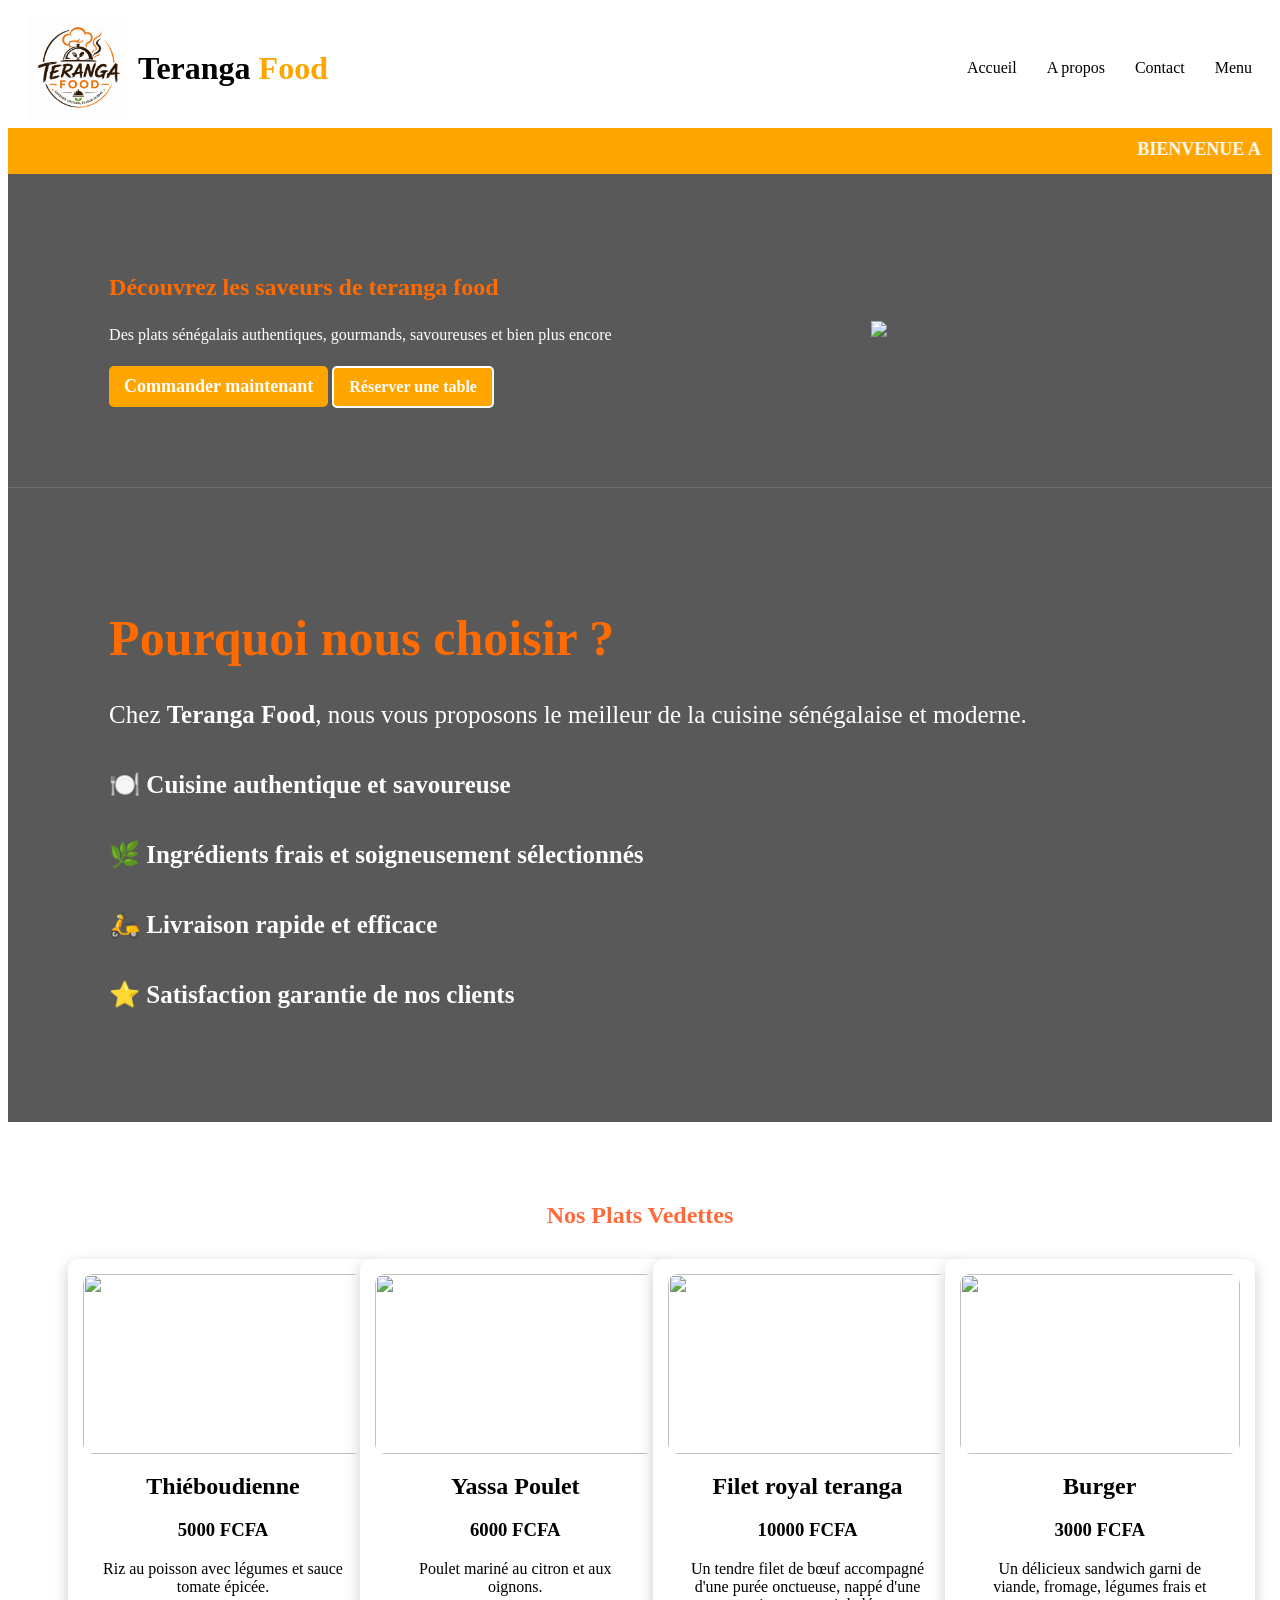
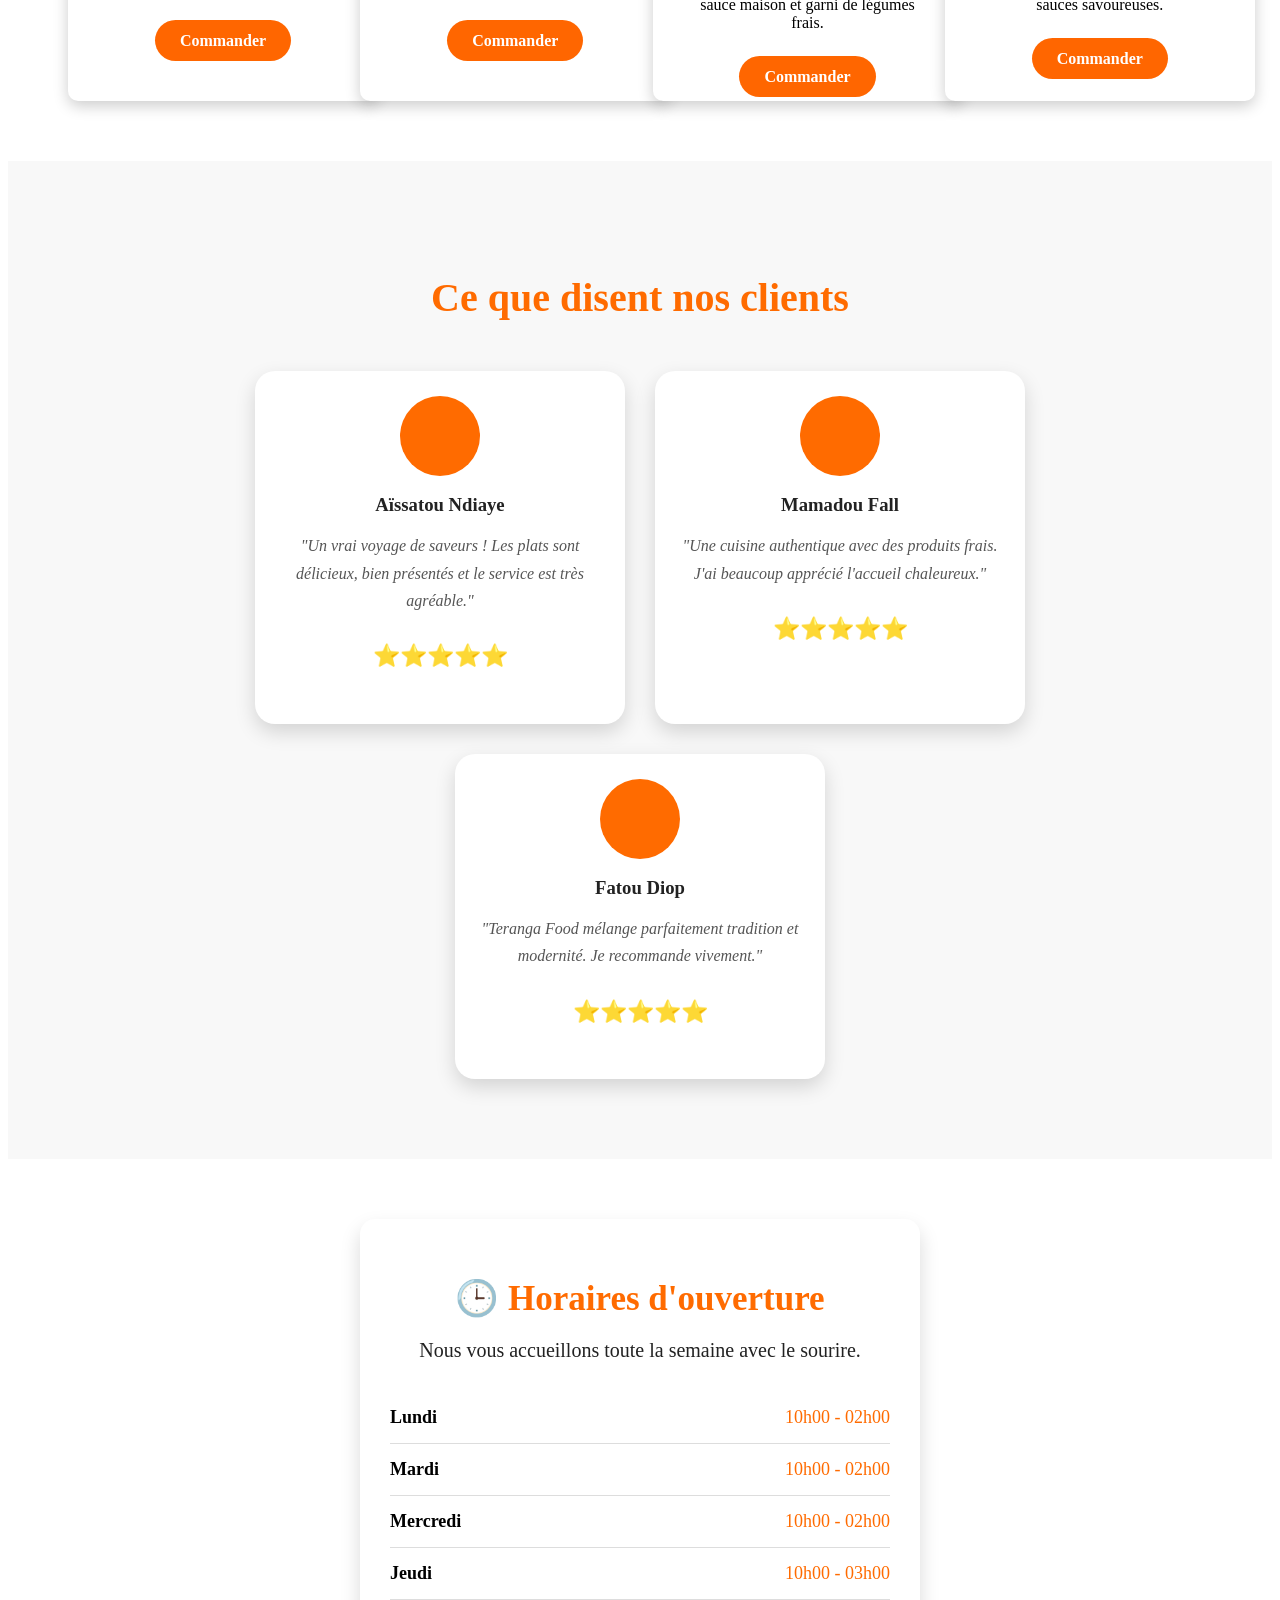
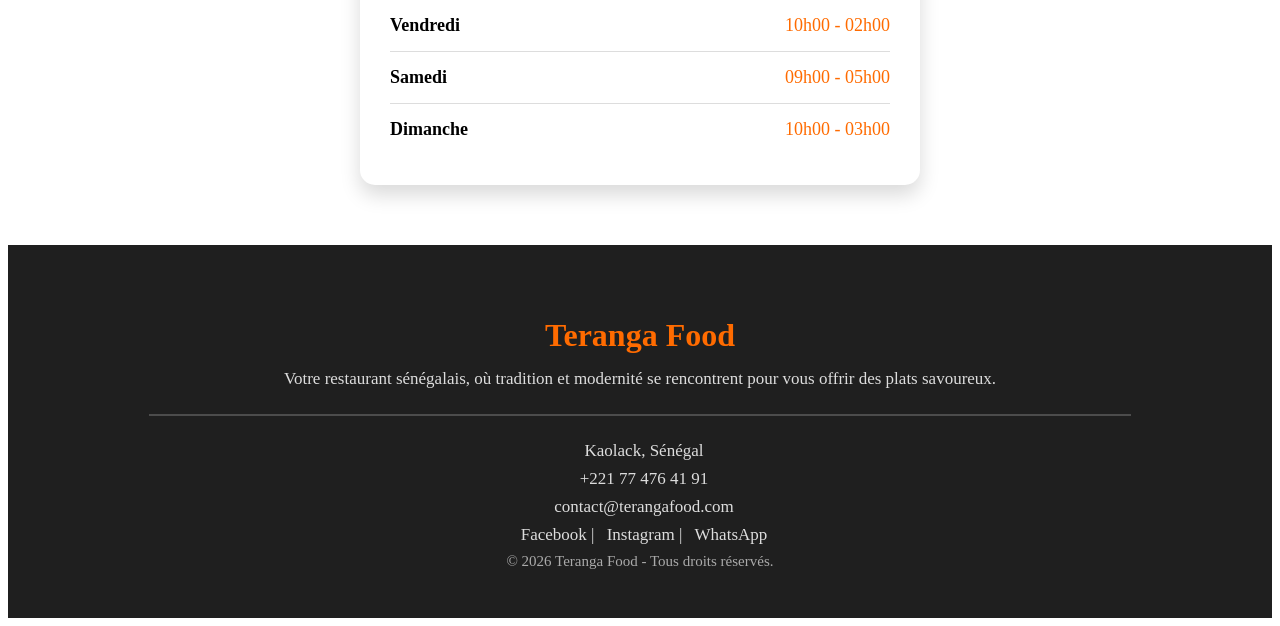
==== index.html @ c9663596 "Rename indx.html to index.html" ====
<!DOCTYPE html>
<html lang="en">
<head>
    <meta charset="UTF-8">
    <meta name="viewport" content="width=device-width, initial-scale=1.0">
    <title>projet restaurant</title>
    <link rel="stylesheet" href="css/style.css">
    <link rel="stylesheet" href="https://cdnjs.cloudflare.com/ajax/libs/font-awesome/7.0.1/css/all.min.css">
</head>
<body>
    <header class="entete" id="entete">
        <div class="logo" id="logo">
            <img src="image/logo.png" width="200">
            <h2>Teranga <span>Food</span></h2>
            </div>
        
        <nav class="liens" id="liens">
            <a href=""><i class="fa-solid fa-home"></i>Accueil</a>
            <a href="apropos.html"><i class="fa-solid fa-circle-info"></i>A propos</a>
            <a href="#contact"><i class="fa-solid fa-phone"></i>Contact</a>
            <a href="menu.html"><i class="fa-solid fa-utensils"></i>Menu</a>
        </nav>
    </header>
    <div class="welcome">
        <marquee>BIENVENUE A TERANGA FOOD 😍🎉</marquee>
    </div>
    <section class="hero" id="hero">
    <div class="texte">
        <h2>Découvrez les saveurs de teranga food</h2>
        <p> Des plats sénégalais authentiques, gourmands,
     savoureuses et bien plus encore</p>
    <a href="commande.html" class="btn-commande">
    Commander maintenant
</a>
 <a href="commande.html#reservation" class="btn2">Réserver une table</a>
    </div>
    <div class="image-rotation" id="image">
        <img src="https://www.w1gastronomia.com.br/img/prato-home-01.webp" width="400">
    </div>
    </section>
    <section class="services">
    <div class="services-content">
    <h2>Pourquoi nous choisir ?</h2>
    <p>
        Chez <strong>Teranga Food</strong>, nous vous proposons le meilleur de la cuisine sénégalaise et moderne.
    </p>
    <div class="avantages">
        <p>🍽️ Cuisine authentique et savoureuse</p>
        <p>🌿 Ingrédients frais et soigneusement sélectionnés</p>
        <p>🛵 Livraison rapide et efficace</p>
        <p>⭐ Satisfaction garantie de nos clients</p>
    </div>
    
</div>
</section>
   <section class="plats">
    <h1>Nos Plats Vedettes</h1>
    <div class="cards">
        <div class="card">
            <img src="https://www.dakaractu.com/photo/art/grande/64473205-46212653.jpg?v=1652203182" width="150">
            <h2>Thiéboudienne</h2>
            <h3>5000 FCFA</h3>
            <p>Riz au poisson avec légumes et sauce tomate épicée.</p>
            <a href="commande.html" class="btn-commander">Commander</a>
        </div>
        <div class="card">
            <img src="https://soulfood.nl/wp-content/uploads/2020/06/yassa.jpg" width="150">
            <h2>Yassa Poulet</h2>
            <h3>6000 FCFA</h3>
            <p>Poulet mariné au citron et aux oignons.</p>
            <a href="commande.html" class="btn-commander">Commander</a>
        </div>
        <div class="card">
            <img src="https://media.istockphoto.com/id/2201313632/photo/delicious-filet-mignon-steak-over-potatoes-pur%C3%A9e-in-a-fine-dining-restaurant.jpg?s=612x612&w=0&k=20&c=y2aEifNmWNcTXcsx-yRks7fvMu8fnaqfX8dPjWTv2v8=" width="150">
            <h2>Filet royal teranga</h2>
            <h3>10000 FCFA</h3>
            <p>Un tendre filet de bœuf accompagné d'une purée onctueuse, nappé d'une sauce maison et garni de légumes frais.</p>
            <a href="commande.html" class="btn-commander">Commander</a>
        </div>
        <div class="card">
            <img src="https://encrypted-tbn0.gstatic.com/images?q=tbn:ANd9GcTMkRu7CdFoUa34IFMSNilakjftWbXUJgzKUA&s" width="150">
            <h2>Burger</h2>
            <h3>3000 FCFA</h3>
            <p>Un délicieux sandwich garni de viande, fromage, légumes frais et sauces savoureuses.</p>
            <a href="commande.html" class="btn-commander">Commander</a>
        </div>
    </div>
    </section>
          <section class="temoignage">

    <h2>Ce que disent nos clients</h2>

    <div class="avis-container">

        <div class="avis">

            <div class="profil">
                <i class="fa-solid fa-user"></i>
            </div>

            <h3>Aïssatou Ndiaye</h3>

            <p>
                "Un vrai voyage de saveurs ! Les plats sont délicieux,
                bien présentés et le service est très agréable."
            </p>

            <h4>⭐⭐⭐⭐⭐</h4>

        </div>


        <div class="avis">

            <div class="profil">
                <i class="fa-solid fa-user"></i>
            </div>
              
            <h3>Mamadou Fall</h3>

            <p>
                "Une cuisine authentique avec des produits frais.
                J'ai beaucoup apprécié l'accueil chaleureux."
            </p>

            <h4>⭐⭐⭐⭐⭐</h4>

        </div>


        <div class="avis">

            <div class="profil">
                <i class="fa-solid fa-user"></i>
            </div>

            <h3>Fatou Diop</h3>

            <p>
                "Teranga Food mélange parfaitement tradition
                et modernité. Je recommande vivement."
            </p>

            <h4>⭐⭐⭐⭐⭐</h4>

        </div>
        
    </div>
      
</section>

        </div>
    </section>
<section class="horaires">

    <h2>🕒 Horaires d'ouverture</h2>
    <p>Nous vous accueillons toute la semaine avec le sourire.</p>

    <div class="horaire">
        <span>Lundi</span>
        <span>10h00 - 02h00</span>
    </div>

    <div class="horaire">
        <span>Mardi</span>
        <span>10h00 - 02h00</span>
    </div>

    <div class="horaire">
        <span>Mercredi</span>
        <span>10h00 - 02h00</span>
    </div>

    <div class="horaire">
        <span>Jeudi</span>
        <span>10h00 - 03h00</span>
    </div>

    <div class="horaire">
        <span>Vendredi</span>
        <span>10h00 - 02h00</span>
    </div>

    <div class="horaire">
        <span>Samedi</span>
        <span>09h00 - 05h00</span>
    </div>

    <div class="horaire">
        <span>Dimanche</span>
        <span>10h00 - 03h00</span>
    </div>

</section>
     <footer id="contact">

    <h3>Teranga <span>Food</span></h3>

    <p>
        Votre restaurant sénégalais, où tradition et modernité se rencontrent pour vous offrir des plats savoureux.
    </p>

    <hr>

    <p><i class="fa-solid fa-location-dot"></i> Kaolack, Sénégal</p>

    <p><i class="fa-solid fa-phone"></i> +221 77 476 41 91</p>

    <p><i class="fa-solid fa-envelope"></i> contact@terangafood.com</p>

    <p><i class="fa-brands fa-facebook"></i> Facebook |
       <i class="fa-brands fa-instagram"></i> Instagram |
       <i class="fa-brands fa-whatsapp"></i> WhatsApp
    </p>

    <p class="copyright">
        © 2026 Teranga Food - Tous droits réservés.
    </p>

</footer>
</body>
</html>
---- css/style.css ----
@media(max-width:768px){

    .cards{
        grid-template-columns:1fr;
    }

    .hero{
        flex-direction:column;
        text-align:center;
    }

    .hero-image img{
        width:90%;
    }
    .services{
    justify-content:center;
}

.services-content{
    width:90%;
    text-align:center;
}

}
header{
    background-color: #FFFFFF;
}
.entete{

    display:flex;
    justify-content:space-between;
    align-items:center;
    padding:10px 20px;
}
.card:hover {
  transform: scale(1.05);
  transition: 0.3s ease-in-out;
  box-shadow: 0 4px 10px rgba(0,0,0,0.2);
}


.logo{
    display:flex;
    align-items:center;
    gap:10px;
}

.logo img{
    width:100px; 
}

.logo h2{
    font-size:32px;
}

.logo span{
    color:orange;
}

.liens{
    display:flex;
    align-items:center;
    gap:25px;
}

.liens a{
    display:flex;
    align-items:center;
    gap:5px;
    text-decoration:none;
    color:black;
}
.liens a:hover{
     color:white;
    background-color:orange;
    padding: 2px 7px;
    text-decoration: none;
    margin: 20px;
    border-radius: 8px;
    transition: .5s;
    letter-spacing: 2px;
}
.welcome{
    background: orange;
    color: white;
    padding: 10px;
    font-weight: bold;
}

.welcome marquee{
    font-size: 18px;
}
.texte a {
    display: inline-block;
    padding: 10px 15px;
    background: orange;
    color: white;
    text-decoration: none;
    border-radius: 5px;
}
.hero h1,
.hero p{
    color: white;
}

.hero-content{
    max-width: 500px;
}

.hero-content h2{
    font-size: 45px;
    margin-bottom: 15px;
    color: white;
}

.hero-content p{
    font-size: 18px;
    line-height: 1.5;
    margin-bottom: 25px;
    color: #ddd;
}
button{
    background-color: #D4A373;
    color: white;
    border: none;
    border-radius: 8px;
    padding: 12px 25px;
    font-weight: bold;
    cursor: pointer;
    transition: 0.3s;
    text-decoration: none;
}
.temoignage{
    padding: 80px 8%;
    background: #f8f8f8;
    text-align: center;
}

.temoignage h2{
    font-size: 40px;
    color: #ff6b00;
    margin-bottom: 50px;
}

.avis-container{
    display: flex;
    justify-content: center;
    gap: 30px;
    flex-wrap: wrap;
}

.avis{
    width: 320px;
    background: white;
    padding: 25px;
    border-radius: 20px;
    box-shadow: 0 8px 20px rgba(0,0,0,0.15);
    transition: .4s;
}

.avis:hover{
    transform: translateY(-10px);
}

.avis img{
    width: 90px;
    height: 90px;
    border-radius: 50%;
    object-fit: cover;
    border: 4px solid #ff6b00;
    margin-bottom: 15px;
}

.avis h3{
    color: #222;
    margin-bottom: 10px;
}

.avis p{
    color: #555;
    line-height: 1.7;
    margin-bottom: 15px;
    font-style: italic;
}

.avis h4{
    color: gold;
    font-size: 22px;
}
button:hover{
    transform: scale(1.05);
    background-color: #BC8A5F;
}
.hero-btn{
    display: flex;
    gap: 20px;
    margin-top: 30px;
}

.btn,
.btn2{
    text-decoration: none;
    padding: 15px 30px;
    border-radius: 30px;
    font-weight: bold;
    transition: 0.3s;
}

.btn{
    background: orange;
    color: white;
}

.btn2{
    border: 2px solid white;
    color: white;
}

.btn:hover,
.btn2:hover{
    transform: scale(1.05);
}
.reservation{
    width: 80%;
    margin: 80px auto;
    text-align: center;
}

.reservation h2{
    font-size: 40px;
    margin-bottom: 10px;
}

.reservation p{
    margin-bottom: 30px;
    color: #555;
}
.btn-commander{
    margin-top: 15px;
    padding: 12px 25px;
    background: #ff6600;
    color: #fff;
    border: none;
    border-radius: 30px;
    font-size: 16px;
    font-weight: bold;
    cursor: pointer;
    transition: 0.3s;
    text-decoration: none;
}

.btn-commander:hover{
    background: green;
    transform: scale(1.05);
}
form{
    background: #fff;
    padding: 30px;
    border-radius: 15px;
    box-shadow: 0 0 20px rgba(0,0,0,.15);
}

.champ{
    margin-bottom: 20px;
    text-align: left;
}

label{
    display: block;
    margin-bottom: 8px;
    font-weight: bold;
}

input,
select,
textarea{
    width: 100%;
    padding: 12px;
    border: 1px solid #ccc;
    border-radius: 8px;
    font-size: 16px;
}

button{
    background: orange;
    color: white;
    border: none;
    padding: 15px 30px;
    border-radius: 30px;
    cursor: pointer;
    transition: .3s;
}

button:hover{
    background: darkorange;
    transform: scale(1.05);
}
.hero-image img{
    width: 400px;
    border-radius: 20px;
    box-shadow: 0 10px 30px rgba(0,0,0,0.5);
    filter: drop-shadow(0 10px 20px rgba(0,0,0,0.3));
}
.image-rotation{
    width: 300px;
    animation: rotation 20s linear infinite;
}

@keyframes rotation{
    0%{
        transform: rotate(0deg);
    }
    100%{
        transform: rotate(360deg);
    }
}
@media (max-width: 768px){
    .hero{
        flex-direction: column;
        text-align: center;
        padding-top: 120px;
    }

    .hero-image img{
        width: 300px;
        margin-top: 20px;
        height: 100%;
    }

    .hero-content h1{
        font-size: 30px;
    }
}
.plats{
    padding: 60px;
    text-align: center;
}
.hero h2{
    color: white;
}

.plats h1{
    margin-bottom: 30px;
    color: #ff6a3d;
}

.cards{
    display: grid;
    grid-template-columns: repeat(auto-fit, minmax(250px,1fr));
    gap: 25px;
}

.card{
    background: white;
    border-radius: 15px;
    overflow: hidden;
    box-shadow: 0 5px 15px rgba(0,0,0,0.1);
    transition: 0.3s;
}

.card:hover{
    transform: translateY(-8px);
}
.card h2{
    margin: 15px 0;
}

.card p{
    padding: 0 15px 20px;
}
.autres{
    padding: 50px;
    text-align: center;
}

.card{
    width: 280px;
    background: white;
    border-radius: 10px;
    padding: 15px;
    box-shadow: 0 5px 15px rgba(0,0,0,0.2);
}

.card img{
    width: 100%;
    height: 180px;
    object-fit: cover;
    border-radius: 10px;
}
.services{
    background:
    linear-gradient(rgba(0,0,0,.65),rgba(0,0,0,.65)),
    url("https://img.magnific.com/free-photo/top-view-different-seasonings-with-greens-grey-background_140725-126048.jpg?semt=ais_hybrid&w=740&q=80");width: 200;

    background-size:cover;
    background-position:center top;

    padding:80px 8%;
    display:flex;
    justify-content:flex-end;
    align-items:center;
    gap: 50px;
}

.services-content{
    width:40%;
    color:white;
    text-align:left;
    flex: 1;
}
.hero{
    background:
    linear-gradient(rgba(0,0,0,.65), rgba(0,0,0,.65)),
    url("https://media.istockphoto.com/id/104704117/fr/photo/plats-du-restaurant.jpg?s=612x612&w=0&k=20&c=LjWTB5Ed9TlXG239T3apgo0GifWhLA1oQjxH84P1T2Q=");
    background-size: cover;
    background-position: center;
    background-repeat: no-repeat;
    display:flex;
    justify-content:space-between;
    align-items:center;
    gap:60px;
    padding:80px 8%;
}
.services-content h2{
    color:#ff6b00;
    font-size:45px;
     font-size: 50px;
    margin-bottom: 20px;
}
.avantages p{
    color:white;
    font-weight:bold;
}
.services-content p{
    font-size: 25px;
    line-height: 1.8;
    color: white;
}
.avantages{
    margin-top: 25px;
}
.profil{
    width:80px;
    height:80px;
    margin:auto;
    border-radius:50%;
    background:#ff6b00;
    display:flex;
    justify-content:center;
    align-items:center;
}
.profil i{
    font-size:35px;
    color:white;
}
/* SECTION COMMANDE */
.commande{
    padding:80px 8%;
    background:#fff8f0;
    text-align:center;
}
.commande h1{
    font-size:45px;
    color:#ff6b00;
    margin-bottom:15px;
}
.commande p{
    font-size:20px;
    color:#555;
    max-width:700px;
    margin:0 auto 40px;
    line-height:1.8;
}
/* FORMULAIRE */
.reservation{
    width:90%;
    margin:80px auto;
    display:flex;
    align-items:center;
    justify-content:center;
   gap:60px;
}
.reservation-image img{
    width: 120%;
    height:600px;
    object-fit:cover;
   
}
.commande{
    max-width: 700px;
    margin: 80px auto;
}
.commande form{
    width: 100%;
}
.reservation-form{
    width:45%;
    background:white;
    padding:40px;
    border-radius:20px;
}
.reservation-form h2{
    font-size:40px;
    margin-bottom:10px;
}
.reservation-form p{
    color:gray;
    margin-bottom:25px;
    font-size: 20px;
}
form{
    display:flex;
    flex-direction:column;
    gap:15px;
}
input,
select,
textarea{
    padding:15px;
    border:1px solid #ddd;
    border-radius:10px;
    font-size:16px;
}
textarea{
    height:120px;
    resize:none;
}
button{
    padding:15px;
    background:#ff7a00;
    color:white;
    border:none;
    border-radius:30px;
    font-size:18px;
    cursor:pointer;
    transition:.4s;
}
button:hover{
    background:#e56d00;
    transform:translateY(-5px);
}
/* Bouton du Hero */

.btn-commande{

    display:inline-block;

    background:#ff6b00;
    color:white;

    padding:15px 30px;

    border-radius:10px;

    text-decoration:none;

    font-size:18px;
    font-weight:bold;

    transition:.3s;
}


.btn-commande:hover{

    background:#1B4332;
}


/* Défilement doux */

html{
    scroll-behavior:smooth;
}

@media(max-width:768px){

    .commande{
        padding:50px 5%;
    }


    .commande h1{
        font-size:32px;
    }


    .commande form{
        padding:25px;
    }

}
/* SECTION BOISSONS */

.boissons{
    padding: 80px 8%;
    background: #f8f8f8;
    text-align: center;
}

.boissons h1{
    font-size: 42px;
    color: #ff6b00;
    margin-bottom: 15px;
}

.boissons p{
    color: #555;
    font-size: 18px;
    margin-bottom: 40px;
}

.boissons .cards{
    display: grid;
    grid-template-columns: repeat(auto-fit, minmax(250px,1fr));
    gap: 25px;
}

.boissons .card{
    background: white;
    border-radius: 15px;
    overflow: hidden;
    box-shadow: 0 8px 20px rgba(0,0,0,0.15);
    transition: 0.3s;
}

.boissons .card:hover{
    transform: translateY(-10px);
}

.boissons .card img{
    width: 100%;
    height: 220px;
    object-fit: cover;
}

.boissons .card h2{
    color: #1B4332;
    margin: 15px 0;
}
.boissons .card h3{
    color: #ff6b00;
    margin: 20px 0;
    font-size: 22px;
}
.horaires{
    width: 500px;
    margin: 60px auto;
    padding: 30px;
    background: #fff;
    border-radius: 15px;
    box-shadow: 0 10px 20px rgba(0,0,0,.15);
}

.horaires h2{
    text-align: center;
    font-size: 35px;
    color: #ff6b00;
    margin-bottom: 10px;
}

.horaires p{
    text-align: center;
    color:#222;
    margin-bottom: 30px;
    font-size: 20px;
}

.horaire{
    display: flex;
    justify-content: space-between;
    align-items: center;
    padding: 15px 0;
    border-bottom: 1px solid #ddd;
    font-size: 18px;
}

.horaire:last-child{
    border-bottom: none;
}

.horaire span:first-child{
    font-weight: bold;
}

.horaire span:last-child{
    color: #ff6b00;
}
.apropos{
    width:90%;
    margin:80px auto;
}

.titre{
    text-align:center;
    margin-bottom:60px;
}

.titre h1{
    font-size:45px;
    color:#ff6b00;
}

.titre p{
    color:#666;
    margin-top:10px;
    font-size: 18px;
}

.histoire{
    display:flex;
    align-items:center;
    justify-content:space-between;
    gap:50px;
}

.image{
    width:50%;
}

.image img{
    width:100%;
    border-radius:20px;
     height: 600px;
}

.texte{
    width:50%;
}

.texte h2{
    color:#ff6b00;
    margin-bottom:20px;
}

.texte p{
    line-height:1.8;
    text-align:justify;
}

/* Équipe */

.equipe{
    width:90%;
    margin:100px auto;
    text-align:center;
}

.equipe h2{
    color:#ff6b00;
    margin-bottom:50px;
}

.membres{
    display:flex;
    justify-content:space-between;
    gap:30px;
}

.membre{
    width:23%;
    background:#fff;
    border-radius:15px;
    padding:20px;
    box-shadow:0 5px 15px rgba(0,0,0,.2);
    transition:.4s;
}

.membre:hover{
    transform:translateY(-10px);
}

.membre img{
    width:170px;
    height:170px;
    border-radius:50%;
    object-fit:cover;
}

.membre h3{
    margin-top:15px;
}

.membre p{
    color:orange;
    font-size: 18px;
}

/* Valeurs */

.valeurs{
    width:90%;
    margin:100px auto;
    text-align:center;
}

.valeurs h2{
    color:#ff6b00;
    margin-bottom:40px;
}

.cartes{
    display:flex;
    justify-content:space-between;
    gap:25px;
}

.carte{
    background:#fff;
    padding:30px;
    border-radius:15px;
    box-shadow:0 5px 15px rgba(0,0,0,.2);
    transition:.4s;
}

.carte:hover{
    transform:translateY(-10px);
}

.carte i{
    font-size:40px;
    color:#ff6b00;
    margin-bottom:20px;
}

.carte p{
    color:#666;
    line-height:1.6;
}
.stats{
    display: flex;
    justify-content: center;
    gap: 30px;
    margin: 60px auto;
}
.stat-box p{
    font-size: 18px;
    text-align: center;
    color: #f8f8f8;
}
.stat-box h3{
    font-size: 30px;
    margin-bottom: 10px;
}
.stat-box{
    width: 220px;
    height: 220px; 
    background:orange;
    border-radius: 15px;
    display: flex;
    flex-direction: column;
    justify-content: center;
    align-items: center;
    box-shadow: 0 5px 15px rgba(0,0,0,.2);
     transition: 0.4s ease;
    cursor: pointer;
}
.stat-box h3,
.stat-box p{
    transition: 0.3s;
}
.stat-box:hover h3,
.stat-box:hover p{
    color:orange;
}
.stat-box:hover{
    background: white;
    transform: translateY(-10px);
    box-shadow: 0 12px 25px rgba(0,0,0,0.3);
}
footer{
    background: #1f1f1f;
    color: white;
    text-align: center;
    padding: 40px 20px;
    margin-top: 50px;
}
footer h3{
    font-size: 32px;
    color: #ff6b00;
    margin-bottom: 15px;
}

footer p{
    font-size: 17px;
    margin: 8px 0;
    color: #ddd;
}

footer i{
    color: #ff6b00;
    margin-right: 8px;
}

footer hr{
    width: 80%;
    margin: 25px auto;
    border: 1px solid rgba(255,255,255,0.2);
}

footer .copyright{
    font-size: 15px;
    color: #aaa;
}
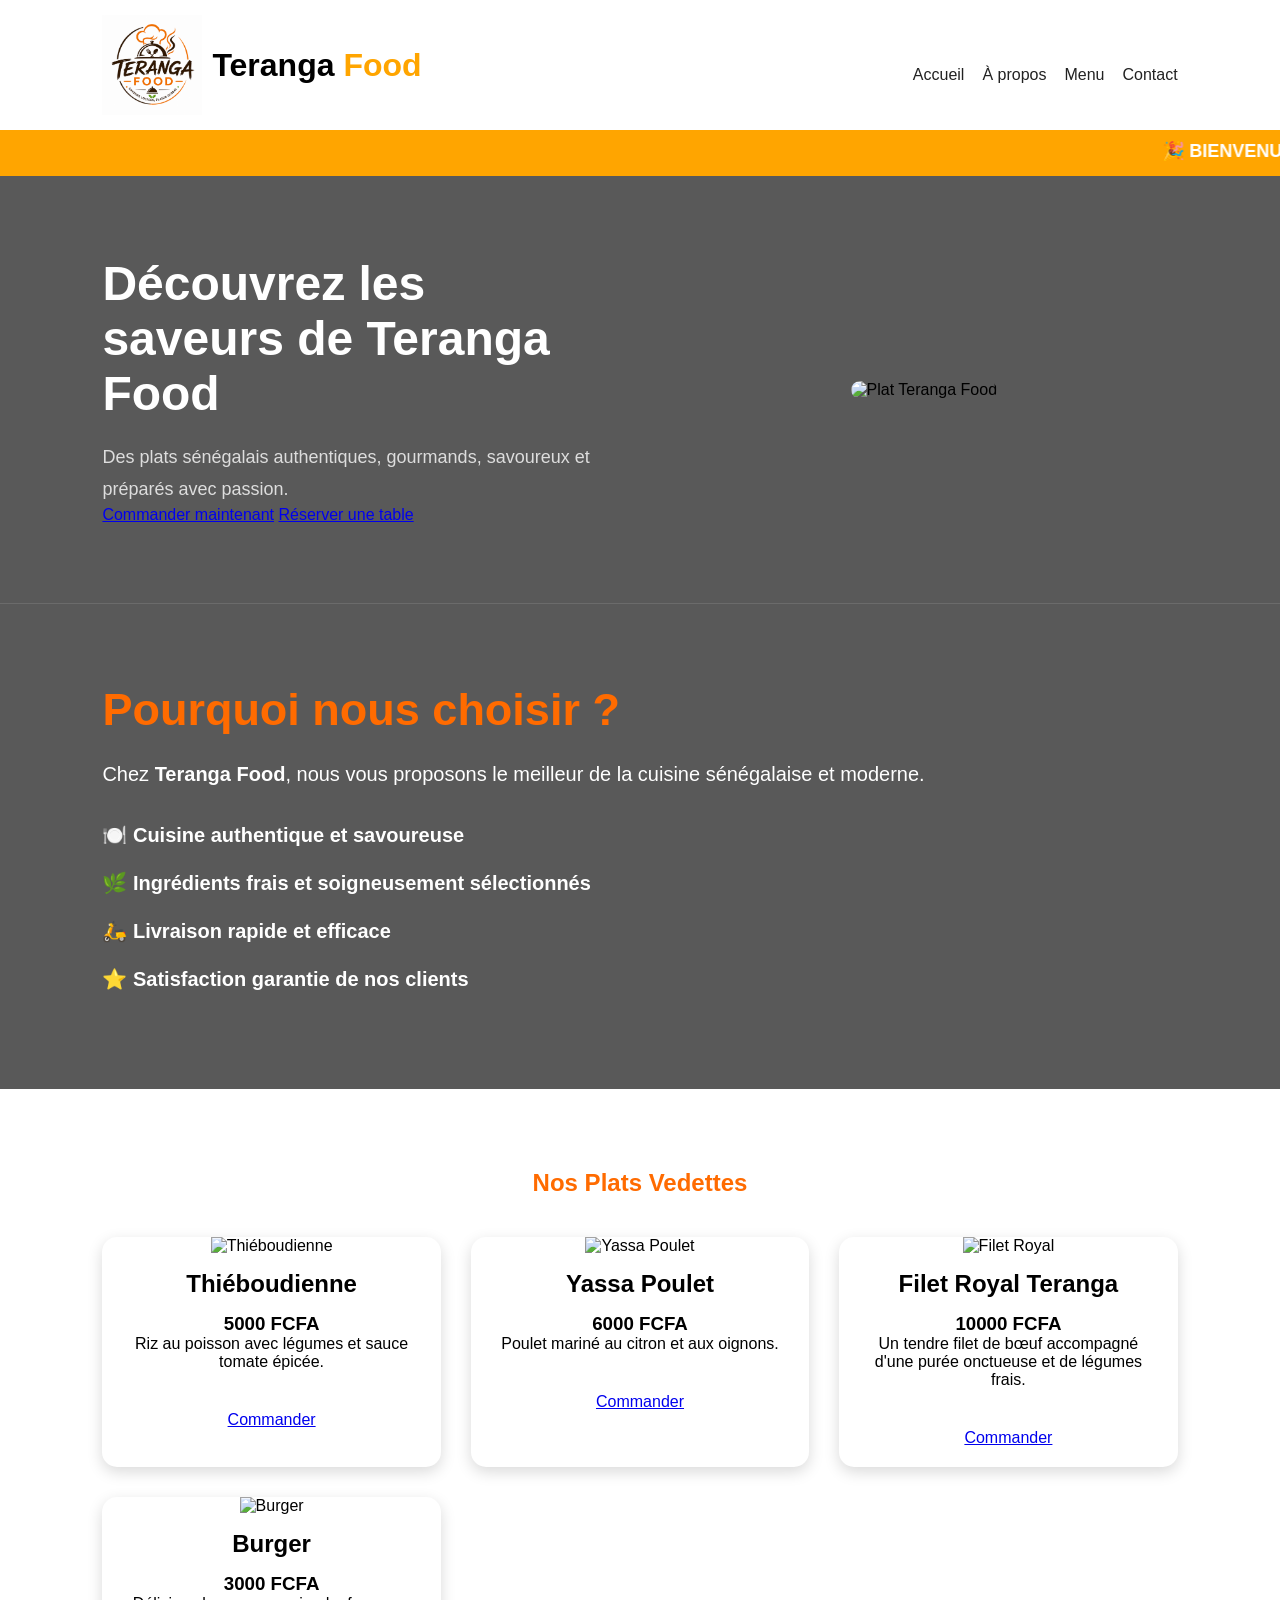
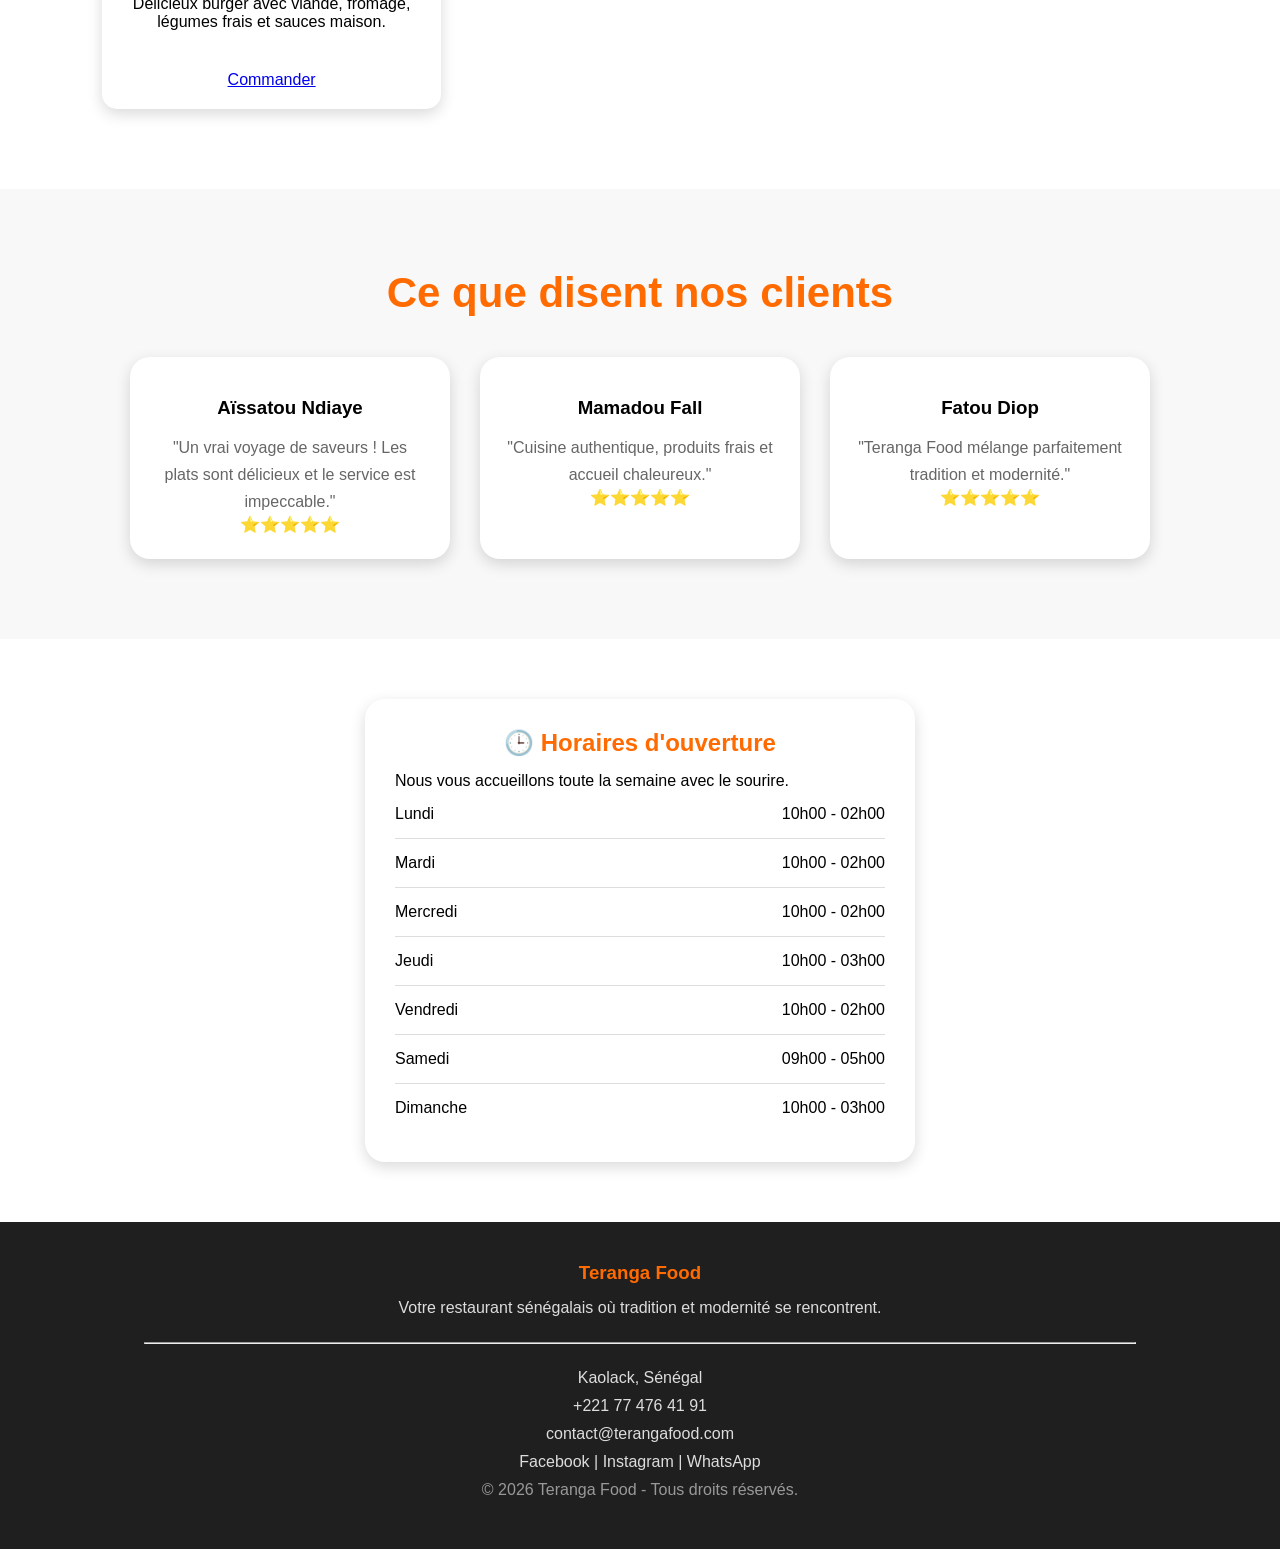
==== commit f4868a35: "Update index.html" ====
--- a/index.html
+++ b/index.html
@@ -1,132 +1,163 @@
 <!DOCTYPE html>
-<html lang="en">
+<html lang="fr">
 <head>
     <meta charset="UTF-8">
     <meta name="viewport" content="width=device-width, initial-scale=1.0">
-    <title>projet restaurant</title>
+    <title>Teranga Food</title>
+
     <link rel="stylesheet" href="css/style.css">
+
     <link rel="stylesheet" href="https://cdnjs.cloudflare.com/ajax/libs/font-awesome/7.0.1/css/all.min.css">
 </head>
+
 <body>
-    <header class="entete" id="entete">
-        <div class="logo" id="logo">
-            <img src="image/logo.png" width="200">
-            <h2>Teranga <span>Food</span></h2>
-            </div>
-        
-        <nav class="liens" id="liens">
-            <a href=""><i class="fa-solid fa-home"></i>Accueil</a>
-            <a href="apropos.html"><i class="fa-solid fa-circle-info"></i>A propos</a>
-            <a href="#contact"><i class="fa-solid fa-phone"></i>Contact</a>
-            <a href="menu.html"><i class="fa-solid fa-utensils"></i>Menu</a>
-        </nav>
-    </header>
-    <div class="welcome">
-        <marquee>BIENVENUE A TERANGA FOOD 😍🎉</marquee>
-    </div>
-    <section class="hero" id="hero">
-    <div class="texte">
-        <h2>Découvrez les saveurs de teranga food</h2>
-        <p> Des plats sénégalais authentiques, gourmands,
-     savoureuses et bien plus encore</p>
-    <a href="commande.html" class="btn-commande">
-    Commander maintenant
-</a>
- <a href="commande.html#reservation" class="btn2">Réserver une table</a>
-    </div>
-    <div class="image-rotation" id="image">
-        <img src="https://www.w1gastronomia.com.br/img/prato-home-01.webp" width="400">
-    </div>
-    </section>
-    <section class="services">
+
+<header class="entete">
+
+    <div class="logo">
+        <img src="image/logo.png" alt="Logo Teranga Food">
+        <h2>Teranga <span>Food</span></h2>
+    </div>
+
+    <nav class="liens">
+        <a href="index.html"><i class="fa-solid fa-house"></i> Accueil</a>
+
+        <a href="apropos.html"><i class="fa-solid fa-circle-info"></i> À propos</a>
+
+        <a href="menu.html"><i class="fa-solid fa-utensils"></i> Menu</a>
+
+        <a href="#contact"><i class="fa-solid fa-phone"></i> Contact</a>
+    </nav>
+
+</header>
+
+<div class="welcome">
+    <marquee>🎉 BIENVENUE À TERANGA FOOD 😍</marquee>
+</div>
+
+<section class="hero">
+
+    <div class="hero-content">
+
+        <h2>Découvrez les saveurs de Teranga Food</h2>
+
+        <p>
+            Des plats sénégalais authentiques,
+            gourmands, savoureux et préparés
+            avec passion.
+        </p>
+
+        <a href="commande.html" class="btn-commande">
+            Commander maintenant
+        </a>
+
+        <a href="commande.html#reservation" class="btn2">
+            Réserver une table
+        </a>
+
+    </div>
+
+    <div class="hero-image">
+        <img src="https://www.w1gastronomia.com.br/img/prato-home-01.webp" alt="Plat Teranga Food">
+    </div>
+
+</section>
+
+<section class="services">
+
     <div class="services-content">
-    <h2>Pourquoi nous choisir ?</h2>
-    <p>
-        Chez <strong>Teranga Food</strong>, nous vous proposons le meilleur de la cuisine sénégalaise et moderne.
-    </p>
-    <div class="avantages">
-        <p>🍽️ Cuisine authentique et savoureuse</p>
-        <p>🌿 Ingrédients frais et soigneusement sélectionnés</p>
-        <p>🛵 Livraison rapide et efficace</p>
-        <p>⭐ Satisfaction garantie de nos clients</p>
-    </div>
-    
-</div>
-</section>
-   <section class="plats">
+
+        <h2>Pourquoi nous choisir ?</h2>
+
+        <p>
+            Chez <strong>Teranga Food</strong>, nous vous proposons le meilleur de la cuisine sénégalaise et moderne.
+        </p>
+
+        <div class="avantages">
+            <p>🍽️ Cuisine authentique et savoureuse</p>
+            <p>🌿 Ingrédients frais et soigneusement sélectionnés</p>
+            <p>🛵 Livraison rapide et efficace</p>
+            <p>⭐ Satisfaction garantie de nos clients</p>
+        </div>
+
+    </div>
+
+</section>
+
+<section class="plats">
+
     <h1>Nos Plats Vedettes</h1>
+
     <div class="cards">
-        <div class="card">
-            <img src="https://www.dakaractu.com/photo/art/grande/64473205-46212653.jpg?v=1652203182" width="150">
+
+        <div class="card">
+            <img src="https://www.dakaractu.com/photo/art/grande/64473205-46212653.jpg?v=1652203182" alt="Thiéboudienne">
             <h2>Thiéboudienne</h2>
             <h3>5000 FCFA</h3>
             <p>Riz au poisson avec légumes et sauce tomate épicée.</p>
             <a href="commande.html" class="btn-commander">Commander</a>
         </div>
-        <div class="card">
-            <img src="https://soulfood.nl/wp-content/uploads/2020/06/yassa.jpg" width="150">
+
+        <div class="card">
+            <img src="https://soulfood.nl/wp-content/uploads/2020/06/yassa.jpg" alt="Yassa Poulet">
             <h2>Yassa Poulet</h2>
             <h3>6000 FCFA</h3>
             <p>Poulet mariné au citron et aux oignons.</p>
             <a href="commande.html" class="btn-commander">Commander</a>
         </div>
-        <div class="card">
-            <img src="https://media.istockphoto.com/id/2201313632/photo/delicious-filet-mignon-steak-over-potatoes-pur%C3%A9e-in-a-fine-dining-restaurant.jpg?s=612x612&w=0&k=20&c=y2aEifNmWNcTXcsx-yRks7fvMu8fnaqfX8dPjWTv2v8=" width="150">
-            <h2>Filet royal teranga</h2>
+
+        <div class="card">
+            <img src="https://media.istockphoto.com/id/2201313632/photo/delicious-filet-mignon-steak-over-potatoes-pur%C3%A9e-in-a-fine-dining-restaurant.jpg?s=612x612&w=0&k=20&c=y2aEifNmWNcTXcsx-yRks7fvMu8fnaqfX8dPjWTv2v8=" alt="Filet Royal">
+            <h2>Filet Royal Teranga</h2>
             <h3>10000 FCFA</h3>
-            <p>Un tendre filet de bœuf accompagné d'une purée onctueuse, nappé d'une sauce maison et garni de légumes frais.</p>
-            <a href="commande.html" class="btn-commander">Commander</a>
-        </div>
-        <div class="card">
-            <img src="https://encrypted-tbn0.gstatic.com/images?q=tbn:ANd9GcTMkRu7CdFoUa34IFMSNilakjftWbXUJgzKUA&s" width="150">
+            <p>Un tendre filet de bœuf accompagné d'une purée onctueuse et de légumes frais.</p>
+            <a href="commande.html" class="btn-commander">Commander</a>
+        </div>
+
+        <div class="card">
+            <img src="https://encrypted-tbn0.gstatic.com/images?q=tbn:ANd9GcTMkRu7CdFoUa34IFMSNilakjftWbXUJgzKUA&s" alt="Burger">
             <h2>Burger</h2>
             <h3>3000 FCFA</h3>
-            <p>Un délicieux sandwich garni de viande, fromage, légumes frais et sauces savoureuses.</p>
-            <a href="commande.html" class="btn-commander">Commander</a>
-        </div>
-    </div>
-    </section>
-          <section class="temoignage">
+            <p>Délicieux burger avec viande, fromage, légumes frais et sauces maison.</p>
+            <a href="commande.html" class="btn-commander">Commander</a>
+        </div>
+
+    </div>
+
+</section>
+
+<section class="temoignage">
 
     <h2>Ce que disent nos clients</h2>
 
     <div class="avis-container">
 
         <div class="avis">
-
             <div class="profil">
                 <i class="fa-solid fa-user"></i>
             </div>
 
             <h3>Aïssatou Ndiaye</h3>
 
-            <p>
-                "Un vrai voyage de saveurs ! Les plats sont délicieux,
-                bien présentés et le service est très agréable."
-            </p>
+            <p>"Un vrai voyage de saveurs ! Les plats sont délicieux et le service est impeccable."</p>
 
             <h4>⭐⭐⭐⭐⭐</h4>
 
         </div>
-
 
         <div class="avis">
 
             <div class="profil">
                 <i class="fa-solid fa-user"></i>
             </div>
-              
+
             <h3>Mamadou Fall</h3>
 
-            <p>
-                "Une cuisine authentique avec des produits frais.
-                J'ai beaucoup apprécié l'accueil chaleureux."
-            </p>
+            <p>"Cuisine authentique, produits frais et accueil chaleureux."</p>
 
             <h4>⭐⭐⭐⭐⭐</h4>
 
         </div>
-
 
         <div class="avis">
 
@@ -136,68 +167,44 @@
 
             <h3>Fatou Diop</h3>
 
-            <p>
-                "Teranga Food mélange parfaitement tradition
-                et modernité. Je recommande vivement."
-            </p>
+            <p>"Teranga Food mélange parfaitement tradition et modernité."</p>
 
             <h4>⭐⭐⭐⭐⭐</h4>
 
         </div>
-        
-    </div>
-      
-</section>
-
-        </div>
-    </section>
+
+    </div>
+
+</section>
+
 <section class="horaires">
 
     <h2>🕒 Horaires d'ouverture</h2>
+
     <p>Nous vous accueillons toute la semaine avec le sourire.</p>
 
-    <div class="horaire">
-        <span>Lundi</span>
-        <span>10h00 - 02h00</span>
-    </div>
-
-    <div class="horaire">
-        <span>Mardi</span>
-        <span>10h00 - 02h00</span>
-    </div>
-
-    <div class="horaire">
-        <span>Mercredi</span>
-        <span>10h00 - 02h00</span>
-    </div>
-
-    <div class="horaire">
-        <span>Jeudi</span>
-        <span>10h00 - 03h00</span>
-    </div>
-
-    <div class="horaire">
-        <span>Vendredi</span>
-        <span>10h00 - 02h00</span>
-    </div>
-
-    <div class="horaire">
-        <span>Samedi</span>
-        <span>09h00 - 05h00</span>
-    </div>
-
-    <div class="horaire">
-        <span>Dimanche</span>
-        <span>10h00 - 03h00</span>
-    </div>
-
-</section>
-     <footer id="contact">
+    <div class="horaire"><span>Lundi</span><span>10h00 - 02h00</span></div>
+
+    <div class="horaire"><span>Mardi</span><span>10h00 - 02h00</span></div>
+
+    <div class="horaire"><span>Mercredi</span><span>10h00 - 02h00</span></div>
+
+    <div class="horaire"><span>Jeudi</span><span>10h00 - 03h00</span></div>
+
+    <div class="horaire"><span>Vendredi</span><span>10h00 - 02h00</span></div>
+
+    <div class="horaire"><span>Samedi</span><span>09h00 - 05h00</span></div>
+
+    <div class="horaire"><span>Dimanche</span><span>10h00 - 03h00</span></div>
+
+</section>
+
+<footer id="contact">
 
     <h3>Teranga <span>Food</span></h3>
 
     <p>
-        Votre restaurant sénégalais, où tradition et modernité se rencontrent pour vous offrir des plats savoureux.
+        Votre restaurant sénégalais où tradition et modernité se rencontrent.
     </p>
 
     <hr>
@@ -208,9 +215,10 @@
 
     <p><i class="fa-solid fa-envelope"></i> contact@terangafood.com</p>
 
-    <p><i class="fa-brands fa-facebook"></i> Facebook |
-       <i class="fa-brands fa-instagram"></i> Instagram |
-       <i class="fa-brands fa-whatsapp"></i> WhatsApp
+    <p>
+        <i class="fa-brands fa-facebook"></i> Facebook |
+        <i class="fa-brands fa-instagram"></i> Instagram |
+        <i class="fa-brands fa-whatsapp"></i> WhatsApp
     </p>
 
     <p class="copyright">
@@ -218,5 +226,6 @@
     </p>
 
 </footer>
+
 </body>
 </html>
--- a/css/style.css
+++ b/css/style.css
@@ -1,43 +1,28 @@
-@media(max-width:768px){
-
-    .cards{
-        grid-template-columns:1fr;
-    }
-
-    .hero{
-        flex-direction:column;
-        text-align:center;
-    }
-
-    .hero-image img{
-        width:90%;
-    }
-    .services{
-    justify-content:center;
-}
-
-.services-content{
-    width:90%;
-    text-align:center;
-}
-
-}
+*{
+    margin:0;
+    padding:0;
+    box-sizing:border-box;
+}
+
+html{
+    scroll-behavior:smooth;
+}
+
+body{
+    font-family:Arial, Helvetica, sans-serif;
+    overflow-x:hidden;
+}
+
 header{
-    background-color: #FFFFFF;
-}
+    background:#fff;
+}
+
 .entete{
-
     display:flex;
     justify-content:space-between;
     align-items:center;
-    padding:10px 20px;
-}
-.card:hover {
-  transform: scale(1.05);
-  transition: 0.3s ease-in-out;
-  box-shadow: 0 4px 10px rgba(0,0,0,0.2);
-}
-
+    padding:15px 8%;
+}
 
 .logo{
     display:flex;
@@ -46,7 +31,7 @@
 }
 
 .logo img{
-    width:100px; 
+    width:100px;
 }
 
 .logo h2{
@@ -56,635 +41,442 @@
 .logo span{
     color:orange;
 }
-
+/* =======================
+   WELCOME
+======================= */
+
+.welcome{
+    background:orange;
+    color:white;
+    padding:10px 0;
+    text-align:center;
+    font-weight:bold;
+}
+
+.welcome marquee{
+    font-size:18px;
+}
 .liens{
     display:flex;
-    align-items:center;
-    gap:25px;
+    flex-wrap:wrap;
+    justify-content:center;
+    gap:12px;
+    margin-top:20px;
 }
 
 .liens a{
     display:flex;
     align-items:center;
-    gap:5px;
+    gap:6px;
+    color:#222;
     text-decoration:none;
-    color:black;
-}
+    transition:.3s;
+}
+
 .liens a:hover{
-     color:white;
-    background-color:orange;
-    padding: 2px 7px;
-    text-decoration: none;
-    margin: 20px;
-    border-radius: 8px;
-    transition: .5s;
-    letter-spacing: 2px;
-}
-.welcome{
-    background: orange;
-    color: white;
-    padding: 10px;
-    font-weight: bold;
-}
-
-.welcome marquee{
-    font-size: 18px;
-}
-.texte a {
-    display: inline-block;
-    padding: 10px 15px;
-    background: orange;
-    color: white;
-    text-decoration: none;
-    border-radius: 5px;
-}
-.hero h1,
-.hero p{
-    color: white;
-}
-
-.hero-content{
-    max-width: 500px;
-}
-
-.hero-content h2{
-    font-size: 45px;
-    margin-bottom: 15px;
-    color: white;
-}
-
-.hero-content p{
-    font-size: 18px;
-    line-height: 1.5;
-    margin-bottom: 25px;
-    color: #ddd;
-}
-button{
-    background-color: #D4A373;
-    color: white;
-    border: none;
-    border-radius: 8px;
-    padding: 12px 25px;
-    font-weight: bold;
-    cursor: pointer;
-    transition: 0.3s;
-    text-decoration: none;
-}
+    background:orange;
+    color:#fff;
+    padding:8px 15px;
+    border-radius:8px;
+}
+/* =======================
+   SERVICES
+======================= */
+
+.services{
+    background:
+    linear-gradient(rgba(0,0,0,.65),rgba(0,0,0,.65)),
+    url("https://img.magnific.com/free-photo/top-view-different-seasonings-with-greens-grey-background_140725-126048.jpg?semt=ais_hybrid&w=740&q=80");
+    background-size:cover;
+    background-position:center;
+    padding:80px 8%;
+    display:flex;
+    justify-content:space-between;
+    align-items:center;
+    gap:50px;
+}
+
+.services-content{
+    flex:1;
+    color:white;
+}
+
+.services-content h2{
+    color:#ff6b00;
+    font-size:45px;
+    margin-bottom:20px;
+}
+
+.services-content p{
+    font-size:20px;
+    line-height:1.8;
+}
+
+.avantages{
+    margin-top:25px;
+}
+
+.avantages p{
+    margin:12px 0;
+    font-weight:bold;
+}
+
+/* =======================
+   TEMOIGNAGES
+======================= */
+
 .temoignage{
-    padding: 80px 8%;
-    background: #f8f8f8;
-    text-align: center;
+    padding:80px 8%;
+    background:#f8f8f8;
+    text-align:center;
 }
 
 .temoignage h2{
-    font-size: 40px;
-    color: #ff6b00;
-    margin-bottom: 50px;
+    color:#ff6b00;
+    font-size:42px;
+    margin-bottom:40px;
 }
 
 .avis-container{
-    display: flex;
-    justify-content: center;
-    gap: 30px;
-    flex-wrap: wrap;
+    display:flex;
+    justify-content:center;
+    flex-wrap:wrap;
+    gap:30px;
 }
 
 .avis{
-    width: 320px;
-    background: white;
-    padding: 25px;
-    border-radius: 20px;
-    box-shadow: 0 8px 20px rgba(0,0,0,0.15);
-    transition: .4s;
+    width:320px;
+    background:white;
+    border-radius:20px;
+    padding:25px;
+    box-shadow:0 5px 15px rgba(0,0,0,.15);
+    transition:.4s;
 }
 
 .avis:hover{
-    transform: translateY(-10px);
+    transform:translateY(-10px);
 }
 
 .avis img{
-    width: 90px;
-    height: 90px;
-    border-radius: 50%;
-    object-fit: cover;
-    border: 4px solid #ff6b00;
-    margin-bottom: 15px;
+    width:90px;
+    height:90px;
+    border-radius:50%;
+    object-fit:cover;
+    border:4px solid orange;
 }
 
 .avis h3{
-    color: #222;
-    margin-bottom: 10px;
+    margin:15px 0;
 }
 
 .avis p{
-    color: #555;
-    line-height: 1.7;
-    margin-bottom: 15px;
-    font-style: italic;
+    color:#666;
+    line-height:1.7;
 }
 
 .avis h4{
-    color: gold;
-    font-size: 22px;
-}
-button:hover{
-    transform: scale(1.05);
-    background-color: #BC8A5F;
-}
-.hero-btn{
-    display: flex;
-    gap: 20px;
-    margin-top: 30px;
-}
-
-.btn,
-.btn2{
-    text-decoration: none;
-    padding: 15px 30px;
-    border-radius: 30px;
-    font-weight: bold;
-    transition: 0.3s;
-}
-
-.btn{
-    background: orange;
-    color: white;
-}
-
-.btn2{
-    border: 2px solid white;
-    color: white;
-}
-
-.btn:hover,
-.btn2:hover{
-    transform: scale(1.05);
-}
-.reservation{
-    width: 80%;
-    margin: 80px auto;
-    text-align: center;
-}
-
-.reservation h2{
-    font-size: 40px;
-    margin-bottom: 10px;
-}
-
-.reservation p{
-    margin-bottom: 30px;
-    color: #555;
-}
-.btn-commander{
-    margin-top: 15px;
-    padding: 12px 25px;
-    background: #ff6600;
-    color: #fff;
-    border: none;
-    border-radius: 30px;
-    font-size: 16px;
-    font-weight: bold;
-    cursor: pointer;
-    transition: 0.3s;
-    text-decoration: none;
-}
-
-.btn-commander:hover{
-    background: green;
-    transform: scale(1.05);
-}
+    color:gold;
+}
+/* =======================
+   BOISSONS
+======================= */
+
+.boissons{
+    padding:80px 8%;
+    background:#f8f8f8;
+    text-align:center;
+}
+
+.boissons h1{
+    font-size:42px;
+    color:#ff6b00;
+    margin-bottom:15px;
+}
+
+.boissons p{
+    color:#555;
+    margin-bottom:40px;
+}
+
+.boissons .cards{
+    display:grid;
+    grid-template-columns:repeat(auto-fit,minmax(250px,1fr));
+    gap:30px;
+}
+
+/* =======================
+   HORAIRES
+======================= */
+
+.horaires{
+    width:90%;
+    max-width:550px;
+    margin:60px auto;
+    background:#fff;
+    padding:30px;
+    border-radius:20px;
+    box-shadow:0 5px 15px rgba(0,0,0,.15);
+}
+
+.horaires h2{
+    text-align:center;
+    color:#ff6b00;
+    margin-bottom:15px;
+}
+
+.horaire{
+    display:flex;
+    justify-content:space-between;
+    padding:15px 0;
+    border-bottom:1px solid #ddd;
+}
+
+.horaire:last-child{
+    border-bottom:none;
+}
+
+/* =======================
+   COMMANDE
+======================= */
+
+.commande{
+    width:90%;
+    margin:80px auto;
+    text-align:center;
+}
+
+.commande h1{
+    color:#ff6b00;
+    font-size:45px;
+}
+
+.commande p{
+    color:#666;
+    margin:20px auto 40px;
+    max-width:700px;
+    line-height:1.8;
+}
+
+/* =======================
+   FORMULAIRE
+======================= */
+
 form{
-    background: #fff;
-    padding: 30px;
-    border-radius: 15px;
-    box-shadow: 0 0 20px rgba(0,0,0,.15);
+    display:flex;
+    flex-direction:column;
+    gap:20px;
 }
 
 .champ{
-    margin-bottom: 20px;
-    text-align: left;
+    display:flex;
+    flex-direction:column;
 }
 
 label{
-    display: block;
-    margin-bottom: 8px;
-    font-weight: bold;
+    margin-bottom:8px;
+    font-weight:bold;
 }
 
 input,
 select,
 textarea{
-    width: 100%;
-    padding: 12px;
-    border: 1px solid #ccc;
-    border-radius: 8px;
-    font-size: 16px;
-}
-
-button{
-    background: orange;
-    color: white;
-    border: none;
-    padding: 15px 30px;
-    border-radius: 30px;
-    cursor: pointer;
-    transition: .3s;
-}
-
-button:hover{
-    background: darkorange;
-    transform: scale(1.05);
-}
-.hero-image img{
-    width: 400px;
-    border-radius: 20px;
-    box-shadow: 0 10px 30px rgba(0,0,0,0.5);
-    filter: drop-shadow(0 10px 20px rgba(0,0,0,0.3));
-}
-.image-rotation{
-    width: 300px;
-    animation: rotation 20s linear infinite;
-}
-
-@keyframes rotation{
-    0%{
-        transform: rotate(0deg);
-    }
-    100%{
-        transform: rotate(360deg);
-    }
-}
-@media (max-width: 768px){
-    .hero{
-        flex-direction: column;
-        text-align: center;
-        padding-top: 120px;
-    }
-
-    .hero-image img{
-        width: 300px;
-        margin-top: 20px;
-        height: 100%;
-    }
-
-    .hero-content h1{
-        font-size: 30px;
-    }
-}
-.plats{
-    padding: 60px;
-    text-align: center;
-}
-.hero h2{
-    color: white;
-}
-
-.plats h1{
-    margin-bottom: 30px;
-    color: #ff6a3d;
-}
-
-.cards{
-    display: grid;
-    grid-template-columns: repeat(auto-fit, minmax(250px,1fr));
-    gap: 25px;
-}
-
-.card{
-    background: white;
-    border-radius: 15px;
-    overflow: hidden;
-    box-shadow: 0 5px 15px rgba(0,0,0,0.1);
-    transition: 0.3s;
-}
-
-.card:hover{
-    transform: translateY(-8px);
-}
-.card h2{
-    margin: 15px 0;
-}
-
-.card p{
-    padding: 0 15px 20px;
-}
-.autres{
-    padding: 50px;
-    text-align: center;
-}
-
-.card{
-    width: 280px;
-    background: white;
-    border-radius: 10px;
-    padding: 15px;
-    box-shadow: 0 5px 15px rgba(0,0,0,0.2);
-}
-
-.card img{
-    width: 100%;
-    height: 180px;
-    object-fit: cover;
-    border-radius: 10px;
-}
-.services{
-    background:
-    linear-gradient(rgba(0,0,0,.65),rgba(0,0,0,.65)),
-    url("https://img.magnific.com/free-photo/top-view-different-seasonings-with-greens-grey-background_140725-126048.jpg?semt=ais_hybrid&w=740&q=80");width: 200;
-
-    background-size:cover;
-    background-position:center top;
-
-    padding:80px 8%;
-    display:flex;
-    justify-content:flex-end;
-    align-items:center;
-    gap: 50px;
-}
-
-.services-content{
-    width:40%;
-    color:white;
-    text-align:left;
-    flex: 1;
-}
-.hero{
-    background:
-    linear-gradient(rgba(0,0,0,.65), rgba(0,0,0,.65)),
-    url("https://media.istockphoto.com/id/104704117/fr/photo/plats-du-restaurant.jpg?s=612x612&w=0&k=20&c=LjWTB5Ed9TlXG239T3apgo0GifWhLA1oQjxH84P1T2Q=");
-    background-size: cover;
-    background-position: center;
-    background-repeat: no-repeat;
-    display:flex;
-    justify-content:space-between;
-    align-items:center;
-    gap:60px;
-    padding:80px 8%;
-}
-.services-content h2{
-    color:#ff6b00;
-    font-size:45px;
-     font-size: 50px;
-    margin-bottom: 20px;
-}
-.avantages p{
-    color:white;
-    font-weight:bold;
-}
-.services-content p{
-    font-size: 25px;
-    line-height: 1.8;
-    color: white;
-}
-.avantages{
-    margin-top: 25px;
-}
-.profil{
-    width:80px;
-    height:80px;
-    margin:auto;
-    border-radius:50%;
-    background:#ff6b00;
-    display:flex;
-    justify-content:center;
-    align-items:center;
-}
-.profil i{
-    font-size:35px;
-    color:white;
-}
-/* SECTION COMMANDE */
-.commande{
-    padding:80px 8%;
-    background:#fff8f0;
-    text-align:center;
-}
-.commande h1{
-    font-size:45px;
-    color:#ff6b00;
-    margin-bottom:15px;
-}
-.commande p{
-    font-size:20px;
-    color:#555;
-    max-width:700px;
-    margin:0 auto 40px;
-    line-height:1.8;
-}
-/* FORMULAIRE */
-.reservation{
-    width:90%;
-    margin:80px auto;
-    display:flex;
-    align-items:center;
-    justify-content:center;
-   gap:60px;
-}
-.reservation-image img{
-    width: 120%;
-    height:600px;
-    object-fit:cover;
-   
-}
-.commande{
-    max-width: 700px;
-    margin: 80px auto;
-}
-.commande form{
-    width: 100%;
-}
-.reservation-form{
-    width:45%;
-    background:white;
-    padding:40px;
-    border-radius:20px;
-}
-.reservation-form h2{
-    font-size:40px;
-    margin-bottom:10px;
-}
-.reservation-form p{
-    color:gray;
-    margin-bottom:25px;
-    font-size: 20px;
-}
-form{
-    display:flex;
-    flex-direction:column;
-    gap:15px;
-}
-input,
-select,
-textarea{
+    width:100%;
     padding:15px;
     border:1px solid #ddd;
     border-radius:10px;
     font-size:16px;
-}
+    outline:none;
+}
+
+input:focus,
+select:focus,
+textarea:focus{
+    border-color:#ff6b00;
+}
+
 textarea{
-    height:120px;
+    min-height:140px;
     resize:none;
 }
-button{
+
+/* =======================
+   BOUTON FORMULAIRE
+======================= */
+
+form button{
+    background:#ff6b00;
+    color:#fff;
     padding:15px;
-    background:#ff7a00;
-    color:white;
     border:none;
     border-radius:30px;
+    cursor:pointer;
+    transition:.3s;
+}
+
+form button:hover{
+    background:#1B4332;
+}
+/* =======================
+   PLATS
+======================= */
+
+.plats{
+    padding:80px 8%;
+    text-align:center;
+}
+
+.plats h1{
+    color:#ff6b00;
+    margin-bottom:40px;
+}
+/* =======================
+   VALEURS
+======================= */
+
+.valeurs{
+    width:90%;
+    margin:80px auto;
+    text-align:center;
+}
+
+.valeurs h2{
+    color:#ff6b00;
+    font-size:40px;
+    margin-bottom:40px;
+}
+
+.cartes{
+    display:flex;
+    justify-content:center;
+    flex-wrap:wrap;
+    gap:30px;
+}
+.cards{
+    display:grid;
+    grid-template-columns:repeat(auto-fit,minmax(260px,1fr));
+    gap:30px;
+}
+.carte{
+    width:260px;
+    background:#fff;
+    padding:30px 20px;
+    border-radius:15px;
+    text-align:center;
+    box-shadow:0 5px 15px rgba(0,0,0,.15);
+    transition:.4s;
+}
+
+.carte:hover{
+    transform:translateY(-10px);
+}
+
+.carte i{
+    font-size:45px;
+    color:#ff6b00;
+    margin-bottom:20px;
+}
+
+.carte h3{
+    margin-bottom:10px;
+    color:#222;
+}
+
+.carte p{
+    color:#666;
+    line-height:1.6;
+}
+.btn-commander{
+    display:inline-block;
+    margin:20px;
+}
+.hero{
+    background:
+    linear-gradient(rgba(0,0,0,.65),rgba(0,0,0,.65)),
+    url("https://media.istockphoto.com/id/104704117/fr/photo/plats-du-restaurant.jpg?s=612x612&w=0&k=20&c=LjWTB5Ed9TlXG239T3apgo0GifWhLA1oQjxH84P1T2Q=");
+    background-size:cover;
+    background-position:center;
+    display:flex;
+    justify-content:space-between;
+    align-items:center;
+    gap:60px;
+    padding:80px 8%;
+}
+
+.hero-content{
+    flex:1;
+}
+
+.hero-content h2{
+    color:#fff;
+    font-size:48px;
+    margin-bottom:20px;
+}
+
+.hero-content p{
+    color:#ddd;
     font-size:18px;
-    cursor:pointer;
+    line-height:1.8;
+}
+
+.hero-image{
+    flex:1;
+    text-align:center;
+}
+
+.hero-image img{
+    width:400px;
+    max-width:100%;
+    border-radius:20px;
+}
+.btn,
+.btn2,
+.btn-commande,
+.btn-commander{
+    width:auto;
+    display:inline-block;
+}
+
+button:hover,
+.btn:hover,
+.btn2:hover,
+.btn-commande:hover,
+.btn-commander:hover{
+
+    background:#1B4332;
+    transform:translateY(-5px);
+}
+.card{
+
+    background:#fff;
+    border-radius:15px;
+    overflow:hidden;
+    box-shadow:0 5px 15px rgba(0,0,0,.15);
     transition:.4s;
 }
-button:hover{
-    background:#e56d00;
-    transform:translateY(-5px);
-}
-/* Bouton du Hero */
-
-.btn-commande{
-
-    display:inline-block;
-
-    background:#ff6b00;
-    color:white;
-
-    padding:15px 30px;
-
-    border-radius:10px;
-
-    text-decoration:none;
-
-    font-size:18px;
-    font-weight:bold;
-
-    transition:.3s;
-}
-
-
-.btn-commande:hover{
-
-    background:#1B4332;
-}
-
-
-/* Défilement doux */
-
-html{
-    scroll-behavior:smooth;
-}
-
-@media(max-width:768px){
-
-    .commande{
-        padding:50px 5%;
-    }
-
-
-    .commande h1{
-        font-size:32px;
-    }
-
-
-    .commande form{
-        padding:25px;
-    }
-
-}
-/* SECTION BOISSONS */
-
-.boissons{
-    padding: 80px 8%;
-    background: #f8f8f8;
-    text-align: center;
-}
-
-.boissons h1{
-    font-size: 42px;
-    color: #ff6b00;
-    margin-bottom: 15px;
-}
-
-.boissons p{
-    color: #555;
-    font-size: 18px;
-    margin-bottom: 40px;
-}
-
-.boissons .cards{
-    display: grid;
-    grid-template-columns: repeat(auto-fit, minmax(250px,1fr));
-    gap: 25px;
-}
-
-.boissons .card{
-    background: white;
-    border-radius: 15px;
-    overflow: hidden;
-    box-shadow: 0 8px 20px rgba(0,0,0,0.15);
-    transition: 0.3s;
-}
-
-.boissons .card:hover{
-    transform: translateY(-10px);
-}
-
-.boissons .card img{
-    width: 100%;
-    height: 220px;
-    object-fit: cover;
-}
-
-.boissons .card h2{
-    color: #1B4332;
-    margin: 15px 0;
-}
-.boissons .card h3{
-    color: #ff6b00;
-    margin: 20px 0;
-    font-size: 22px;
-}
-.horaires{
-    width: 500px;
-    margin: 60px auto;
-    padding: 30px;
-    background: #fff;
-    border-radius: 15px;
-    box-shadow: 0 10px 20px rgba(0,0,0,.15);
-}
-
-.horaires h2{
-    text-align: center;
-    font-size: 35px;
-    color: #ff6b00;
-    margin-bottom: 10px;
-}
-
-.horaires p{
-    text-align: center;
-    color:#222;
-    margin-bottom: 30px;
-    font-size: 20px;
-}
-
-.horaire{
-    display: flex;
-    justify-content: space-between;
-    align-items: center;
-    padding: 15px 0;
-    border-bottom: 1px solid #ddd;
-    font-size: 18px;
-}
-
-.horaire:last-child{
-    border-bottom: none;
-}
-
-.horaire span:first-child{
-    font-weight: bold;
-}
-
-.horaire span:last-child{
-    color: #ff6b00;
+section{
+    padding-left:20px;
+    padding-right:20px;
+}
+.card:hover{
+
+    transform:translateY(-10px);
+}
+
+.card img{
+
+    width:100%;
+    height:220px;
+    object-fit:cover;
+}
+
+.card h2{
+
+    margin:15px 0;
+}
+
+.card p{
+
+    padding:0 20px 20px;
 }
 .apropos{
     width:90%;
@@ -693,7 +485,7 @@
 
 .titre{
     text-align:center;
-    margin-bottom:60px;
+    margin-bottom:50px;
 }
 
 .titre h1{
@@ -703,8 +495,7 @@
 
 .titre p{
     color:#666;
-    margin-top:10px;
-    font-size: 18px;
+    font-size:18px;
 }
 
 .histoire{
@@ -714,18 +505,15 @@
     gap:50px;
 }
 
-.image{
+.image,
+.texte{
     width:50%;
 }
 
 .image img{
     width:100%;
+    height:auto;
     border-radius:20px;
-     height: 600px;
-}
-
-.texte{
-    width:50%;
 }
 
 .texte h2{
@@ -735,34 +523,33 @@
 
 .texte p{
     line-height:1.8;
+    color:#555;
     text-align:justify;
 }
-
-/* Équipe */
-
 .equipe{
     width:90%;
-    margin:100px auto;
+    margin:80px auto;
     text-align:center;
 }
 
 .equipe h2{
     color:#ff6b00;
-    margin-bottom:50px;
+    margin-bottom:40px;
 }
 
 .membres{
     display:flex;
-    justify-content:space-between;
+    justify-content:center;
+    flex-wrap:wrap;
     gap:30px;
 }
 
 .membre{
-    width:23%;
+    width:260px;
     background:#fff;
     border-radius:15px;
     padding:20px;
-    box-shadow:0 5px 15px rgba(0,0,0,.2);
+    box-shadow:0 5px 15px rgba(0,0,0,.15);
     transition:.4s;
 }
 
@@ -771,134 +558,342 @@
 }
 
 .membre img{
-    width:170px;
-    height:170px;
+    width:160px;
+    height:160px;
     border-radius:50%;
     object-fit:cover;
 }
 
-.membre h3{
-    margin-top:15px;
-}
-
 .membre p{
     color:orange;
-    font-size: 18px;
-}
-
-/* Valeurs */
-
-.valeurs{
-    width:90%;
-    margin:100px auto;
-    text-align:center;
-}
-
-.valeurs h2{
-    color:#ff6b00;
-    margin-bottom:40px;
-}
-
-.cartes{
-    display:flex;
-    justify-content:space-between;
+}
+.stats{
+    display:flex;
+    justify-content:center;
+    flex-wrap:wrap;
     gap:25px;
-}
-
-.carte{
-    background:#fff;
-    padding:30px;
+    margin:60px auto;
+}
+
+.stat-box{
+    width:220px;
+    height:220px;
+    background:orange;
     border-radius:15px;
-    box-shadow:0 5px 15px rgba(0,0,0,.2);
+    display:flex;
+    flex-direction:column;
+    justify-content:center;
+    align-items:center;
     transition:.4s;
 }
 
-.carte:hover{
+.stat-box:hover{
+    background:white;
     transform:translateY(-10px);
 }
 
-.carte i{
-    font-size:40px;
-    color:#ff6b00;
-    margin-bottom:20px;
-}
-
-.carte p{
-    color:#666;
-    line-height:1.6;
-}
-.stats{
-    display: flex;
-    justify-content: center;
-    gap: 30px;
-    margin: 60px auto;
-}
+.stat-box h3{
+    font-size:32px;
+}
+
 .stat-box p{
-    font-size: 18px;
-    text-align: center;
-    color: #f8f8f8;
-}
-.stat-box h3{
-    font-size: 30px;
-    margin-bottom: 10px;
-}
-.stat-box{
-    width: 220px;
-    height: 220px; 
-    background:orange;
-    border-radius: 15px;
-    display: flex;
-    flex-direction: column;
-    justify-content: center;
-    align-items: center;
-    box-shadow: 0 5px 15px rgba(0,0,0,.2);
-     transition: 0.4s ease;
-    cursor: pointer;
-}
-.stat-box h3,
-.stat-box p{
-    transition: 0.3s;
-}
+    color:white;
+}
+
 .stat-box:hover h3,
 .stat-box:hover p{
     color:orange;
 }
-.stat-box:hover{
-    background: white;
-    transform: translateY(-10px);
-    box-shadow: 0 12px 25px rgba(0,0,0,0.3);
+.reservation{
+    width:90%;
+    margin:80px auto;
+    display:flex;
+    align-items:center;
+    justify-content:center;
+    gap:50px;
+}
+
+.reservation-image,
+.reservation-form{
+    width:50%;
+}
+
+.reservation-image img{
+    width:100%;
+    height:auto;
+    border-radius:20px;
+}
+/* =======================
+   ANIMATIONS
+======================= */
+
+.card,
+.membre,
+.avis,
+.stat-box,
+.carte{
+    transition:0.4s ease;
+}
+
+.card:hover,
+.membre:hover,
+.avis:hover,
+.stat-box:hover,
+.carte:hover{
+    transform:translateY(-10px);
+}
+
+.hero-content{
+    animation:fadeLeft 1s ease;
+}
+
+.hero-image{
+    animation:fadeRight 1s ease;
+}
+
+@keyframes fadeLeft{
+
+    from{
+        opacity:0;
+        transform:translateX(-50px);
+    }
+
+    to{
+        opacity:1;
+        transform:translateX(0);
+    }
+
+}
+
+@keyframes fadeRight{
+
+    from{
+        opacity:0;
+        transform:translateX(50px);
+    }
+
+    to{
+        opacity:1;
+        transform:translateX(0);
+    }
+
+}
+.reservation-form{
+    background:white;
+    padding:35px;
+    border-radius:20px;
+    box-shadow:0 5px 15px rgba(0,0,0,.15);
 }
 footer{
-    background: #1f1f1f;
-    color: white;
-    text-align: center;
-    padding: 40px 20px;
-    margin-top: 50px;
-}
+    background:#1f1f1f;
+    color:white;
+    text-align:center;
+    padding:40px 20px;
+}
+
 footer h3{
-    font-size: 32px;
-    color: #ff6b00;
-    margin-bottom: 15px;
+    color:#ff6b00;
+    margin-bottom:15px;
 }
 
 footer p{
-    font-size: 17px;
-    margin: 8px 0;
-    color: #ddd;
-}
-
-footer i{
-    color: #ff6b00;
-    margin-right: 8px;
+    color:#ddd;
+    margin:10px 0;
 }
 
 footer hr{
-    width: 80%;
-    margin: 25px auto;
-    border: 1px solid rgba(255,255,255,0.2);
-}
-
-footer .copyright{
-    font-size: 15px;
-    color: #aaa;
-}+    width:80%;
+    margin:25px auto;
+}
+
+.copyright{
+    color:#999;
+}
+@media (max-width:425px){
+.entete{
+    display:flex;
+    justify-content:space-between;
+    align-items:center;
+    padding:10px 15px;
+}
+
+.logo{
+    display:flex;
+    align-items:center;
+    gap:8px;
+}
+
+.logo img{
+    width:60px;
+}
+
+.logo h2{
+    font-size:22px;
+}
+
+.liens{
+    display:flex;
+    justify-content:flex-end;
+    align-items:center;
+    gap:10px;
+    flex-wrap:nowrap;
+}
+
+.liens a{
+    font-size:13px;
+    padding:5px;
+    margin:0;
+}
+    .services{
+    flex-direction:column;
+    text-align:center;
+}
+
+.services-content{
+    width:100%;
+}
+
+.avis{
+    width:100%;
+}
+
+.cards{
+    grid-template-columns:1fr;
+}
+    .liens{
+        flex-direction:column;
+        gap:15px;
+        margin-top:20px;
+    }
+.hero{
+    flex-direction:column-reverse;
+    padding:50px 20px;
+    gap:30px;
+    text-align:center;
+}
+
+    .hero-content,
+    .hero-image{
+        width:100%;
+    }
+
+    .hero-image img{
+        width:90%;
+    }
+.cartes{
+    flex-direction:column;
+    align-items:center;
+}
+
+.carte{
+    width:90%;
+}
+    .histoire{
+        flex-direction:column;
+    }
+
+    .image,
+    .texte{
+        width:100%;
+    }
+
+    .reservation{
+        flex-direction:column;
+    }
+
+    .reservation-image,
+    .reservation-form{
+        width:100%;
+    }
+
+    .membres{
+        flex-direction:column;
+        align-items:center;
+    }
+
+    .membre{
+        width:90%;
+    }
+
+    .stats{
+        flex-direction:column;
+        align-items:center;
+    }
+    .horaires{
+    width:95%;
+}
+
+.commande{
+    width:95%;
+}
+
+form{
+    width:100%;
+}
+
+input,
+select,
+textarea{
+    font-size:15px;
+}
+    .stat-box{
+        width:90%;
+        max-width:250px;
+    }
+
+    .cartes{
+        flex-direction:column;
+    }
+
+    .services{
+        flex-direction:column;
+    }
+
+    .services-content{
+        width:100%;
+        text-align:center;
+    }
+
+    .horaires{
+        width:95%;
+    }
+
+    .cards{
+        grid-template-columns:1fr;
+    }
+.hero-content h2{
+    font-size:35px;
+}
+
+.hero-content p{
+    font-size:17px;
+}
+
+.logo h2{
+    font-size:26px;
+}
+
+.plats h1,
+.boissons h1,
+.commande h1,
+.titre h1,
+.temoignage h2{
+    font-size:32px;
+}
+
+.services-content h2{
+    font-size:34px;
+}
+
+.services-content p{
+    font-size:18px;
+}
+
+.btn,
+.btn2,
+.btn-commande,
+.btn-commander{
+    width:100%;
+    text-align:center;
+}
+}
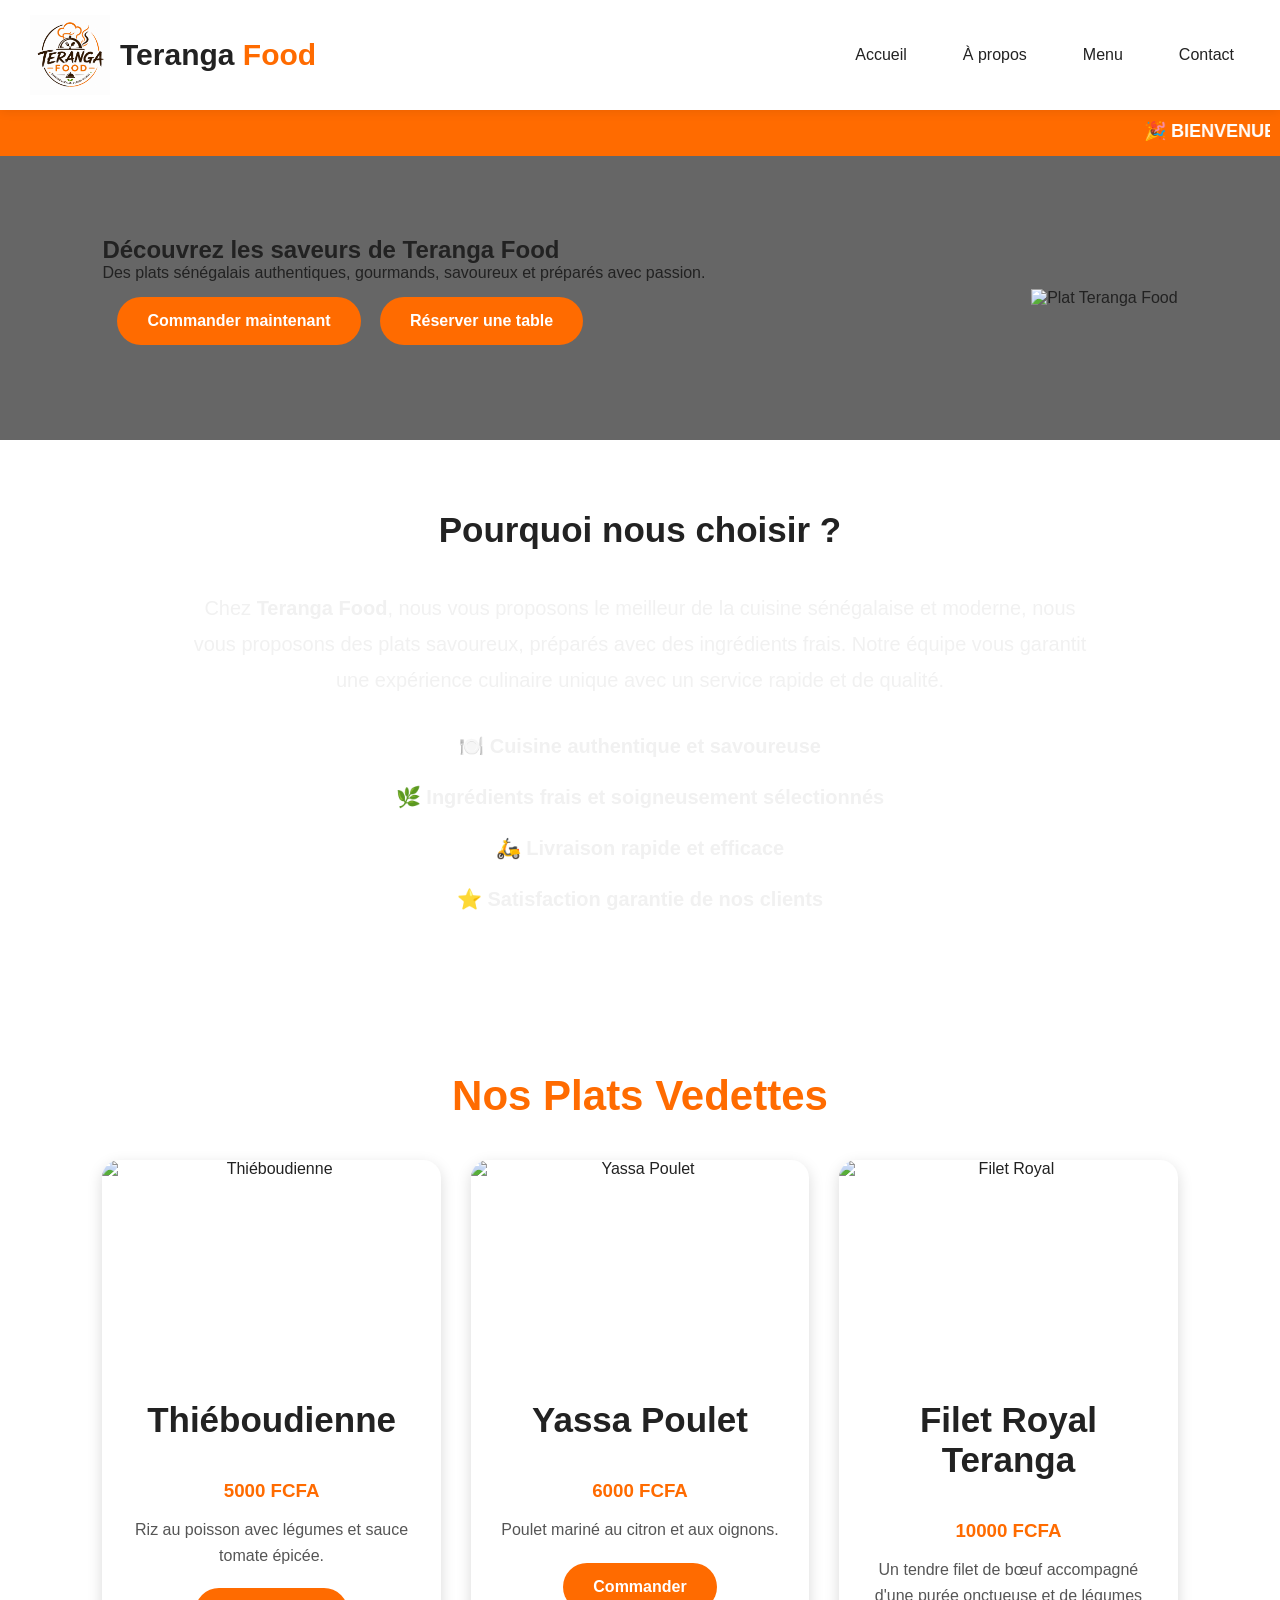
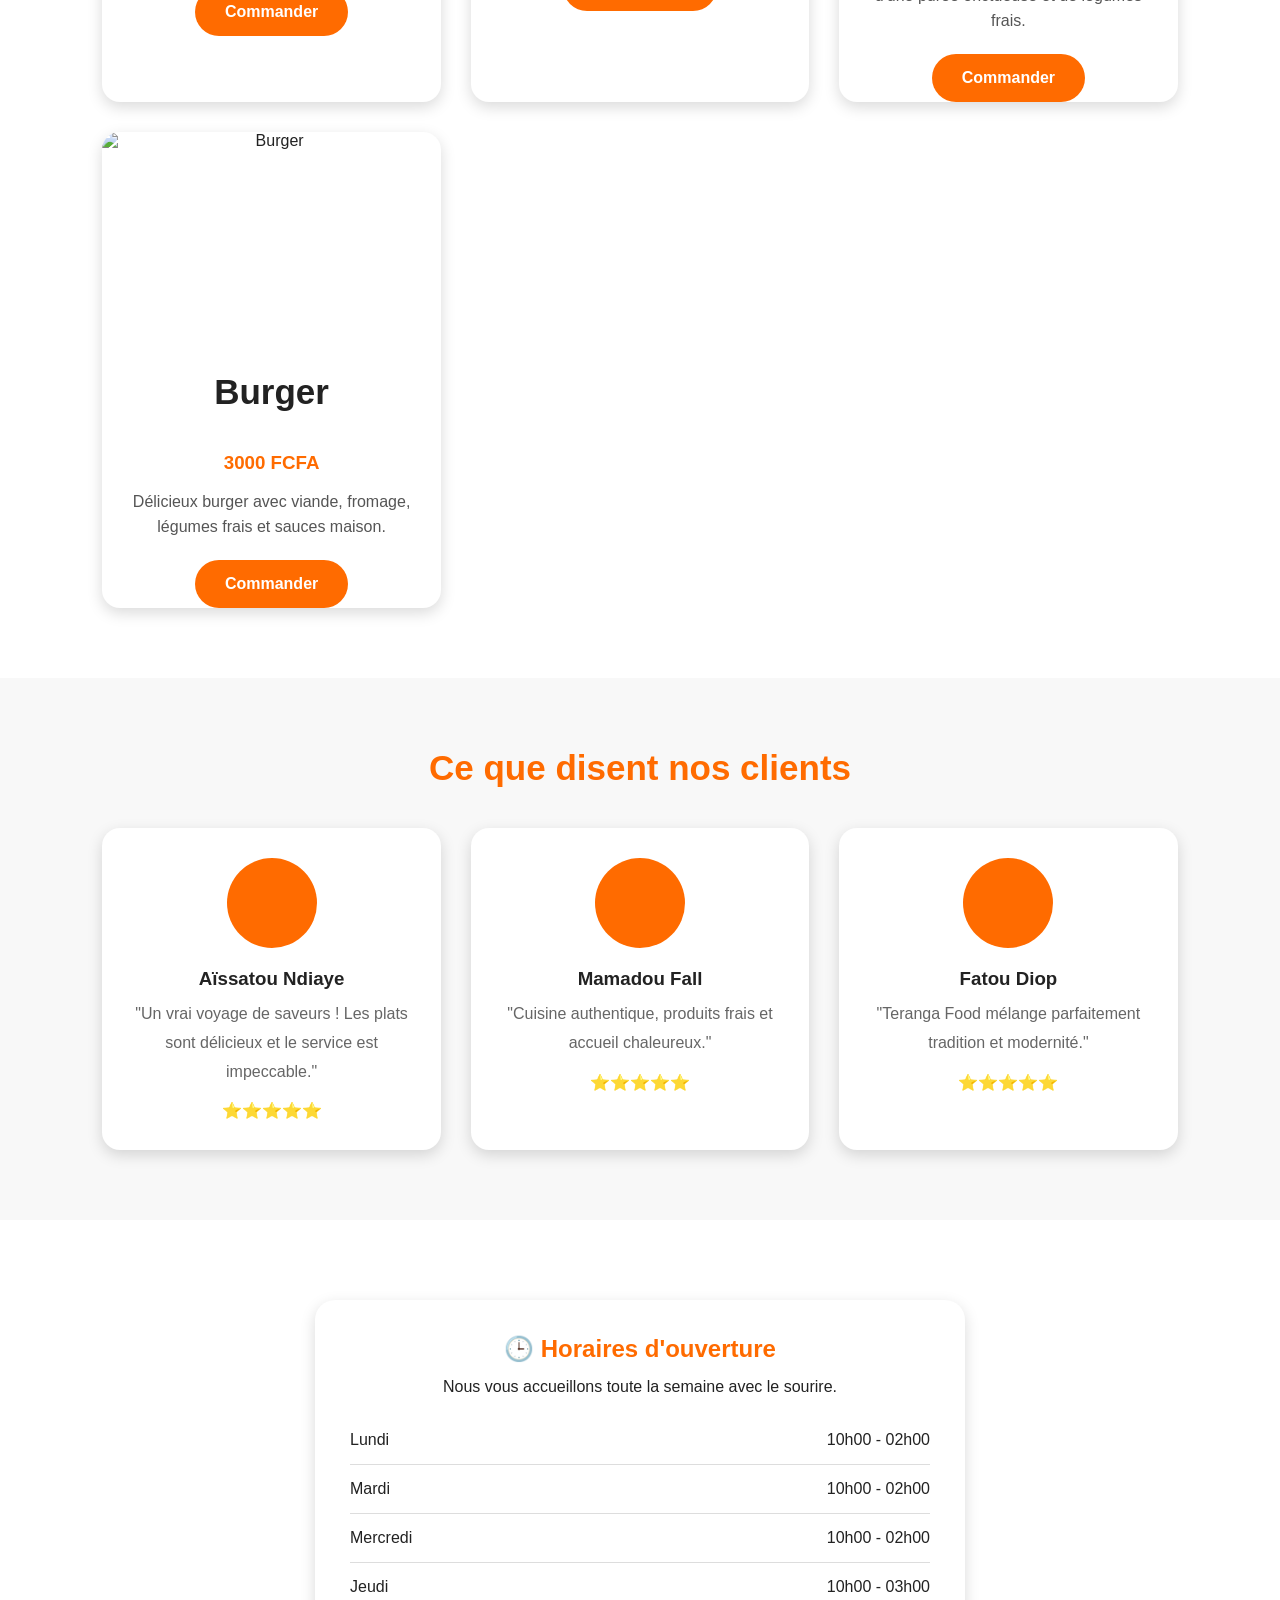
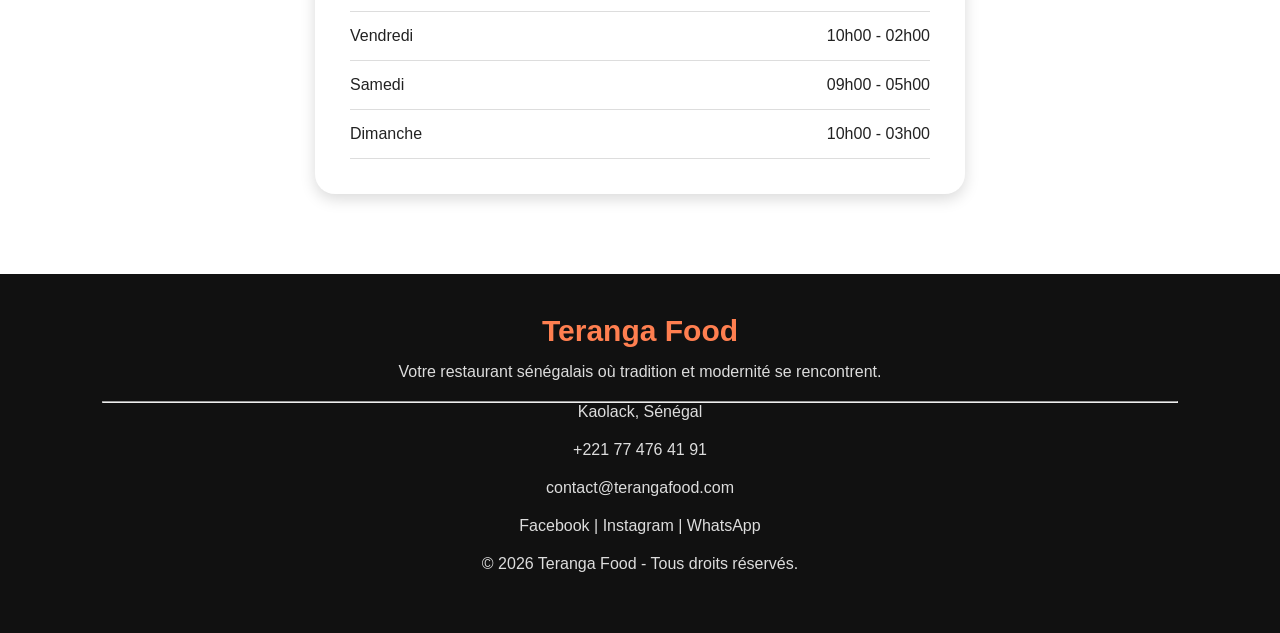
==== commit 192d607b: "Update index.html" ====
--- a/index.html
+++ b/index.html
@@ -70,9 +70,11 @@
         <h2>Pourquoi nous choisir ?</h2>
 
         <p>
-            Chez <strong>Teranga Food</strong>, nous vous proposons le meilleur de la cuisine sénégalaise et moderne.
+            Chez <strong>Teranga Food</strong>, nous vous proposons le meilleur de la cuisine sénégalaise et moderne,
+            nous vous proposons des plats savoureux,
+            préparés avec des ingrédients frais. Notre équipe vous garantit
+            une expérience culinaire unique avec un service rapide et de qualité.
         </p>
-
         <div class="avantages">
             <p>🍽️ Cuisine authentique et savoureuse</p>
             <p>🌿 Ingrédients frais et soigneusement sélectionnés</p>
--- a/css/style.css
+++ b/css/style.css
@@ -1,3 +1,7 @@
+/*==================================
+    TERANGA FOOD
+==================================*/
+
 *{
     margin:0;
     padding:0;
@@ -9,19 +13,41 @@
 }
 
 body{
-    font-family:Arial, Helvetica, sans-serif;
+    font-family:Arial,Helvetica,sans-serif;
     overflow-x:hidden;
-}
+    background:#fff;
+    color:#222;
+}
+
+img{
+    max-width:100%;
+    display:block;
+}
+
+section{
+    padding:80px 8%;
+}
+
+/*====================
+HEADER
+====================*/
 
 header{
+    width:100%;
     background:#fff;
+    box-shadow:0 2px 10px rgba(0,0,0,.08);
+    position:sticky;
+    top:0;
+    z-index:1000;
 }
 
 .entete{
+    max-width:1300px;
+    margin:auto;
     display:flex;
     justify-content:space-between;
     align-items:center;
-    padding:15px 8%;
+    padding:15px 30px;
 }
 
 .logo{
@@ -31,24 +57,47 @@
 }
 
 .logo img{
-    width:100px;
+    width:80px;
 }
 
 .logo h2{
-    font-size:32px;
+    font-size:30px;
 }
 
 .logo span{
-    color:orange;
-}
-/* =======================
-   WELCOME
-======================= */
+    color:#ff6b00;
+}
+
+.liens{
+    display:flex;
+    align-items:center;
+    gap:18px;
+}
+
+.liens a{
+    text-decoration:none;
+    color:#222;
+    display:flex;
+    align-items:center;
+    gap:6px;
+    padding:10px 16px;
+    border-radius:8px;
+    transition:.3s;
+}
+
+.liens a:hover{
+    background:#ff6b00;
+    color:white;
+}
+
+/*====================
+WELCOME
+====================*/
 
 .welcome{
-    background:orange;
+    background:#ff6b00;
     color:white;
-    padding:10px 0;
+    padding:10px;
     text-align:center;
     font-weight:bold;
 }
@@ -56,96 +105,473 @@
 .welcome marquee{
     font-size:18px;
 }
-.liens{
-    display:flex;
-    flex-wrap:wrap;
+
+/*====================
+HERO
+====================*/
+
+.hero{
+
+    background:
+    linear-gradient(rgba(0,0,0,.6),rgba(0,0,0,.6)),
+    url("https://media.istockphoto.com/id/104704117/fr/photo/plats-du-restaurant.jpg?s=612x612&w=0&k=20&c=LjWTB5Ed9TlXG239T3apgo0GifWhLA1oQjxH84P1T2Q=");
+    background-size:cover;
+    background-position:center;
+    display:flex;
+    justify-content:space-between;
+    align-items:center;
+    gap:60px;
+}
+.texte{
+    flex:1;
+    color:white;
+}
+.texte h2{
+    font-size:50px;
+    margin-bottom:20px;
+}
+.texte p{
+    font-size:20px;
+    line-height:1.8;
+    margin-bottom:30px;
+}
+.image-rotation{
+    flex:1;
+    display:flex;
     justify-content:center;
-    gap:12px;
-    margin-top:20px;
-}
-
-.liens a{
-    display:flex;
-    align-items:center;
-    gap:6px;
+}
+.image-rotation img{
+    width:430px;
+    animation:float 4s ease-in-out infinite;
+}
+@keyframes float{
+0%,100%{
+transform:translateY(0);
+}
+50%{
+transform:translateY(-15px);
+}
+}
+.menu{
+
+    padding:80px 8%;
+    background:#fff;
+
+}
+.menu h1{
+
+    text-align:center;
+    font-size:45px;
     color:#222;
+    margin-bottom:20px;
+
+}
+.menu-intro{
+
+    text-align:center;
+    color:#666;
+    font-size:18px;
+    margin-bottom:50px;
+}
+.categorie-menu{
+
+    margin-bottom:60px;
+
+}
+.categorie-menu h2{
+
+    font-size:32px;
+    color:#ff7f50;
+    margin-bottom:30px;
+    border-left:5px solid #ff7f50;
+    padding-left:15px;
+}
+.menu-container{
+
+display:grid;
+grid-template-columns:repeat(3,1fr);
+gap:30px;
+
+}
+
+
+.menu-card{
+
+background:white;
+border-radius:15px;
+overflow:hidden;
+box-shadow:0 5px 20px rgba(0,0,0,.15);
+transition:.3s;
+
+}
+.menu-card:hover{
+
+transform:translateY(-10px);
+
+}
+.menu-card img{
+
+width:100%;
+height:230px;
+object-fit:cover;
+
+}
+.menu-card h3{
+
+font-size:22px;
+margin:15px;
+color:#222;
+
+}
+.menu-card p{
+
+margin:0 15px 15px;
+color:#666;
+line-height:1.6;
+
+}
+.menu-card .prix{
+
+margin:15px;
+font-size:20px;
+font-weight:bold;
+color:#ff7f50;
+}
+.btn-commande{
+
+display:inline-block;
+background:#ff7f50;
+color:white;
+padding:12px 30px;
+border-radius:30px;
+text-decoration:none;
+font-weight:bold;
+margin:15px;
+transition:.3s;
+
+}
+.btn-commande:hover{
+
+background:#222;
+color:white;
+}
+.btn-reservation{
+
+background:#222;
+color:white;
+padding:15px 35px;
+border-radius:30px;
+border:none;
+font-size:18px;
+cursor:pointer;
+transition:.3s;
+
+}
+.btn-reservation:hover{
+
+background:#ff7f50;
+
+}
+/*====================
+BOUTONS
+====================*/
+
+.btn,
+.btn2,
+.btn-commande,
+.btn-commander,
+button{
+
+    background:#ff6b00;
+    color:white;
+    padding:15px 30px;
+    border:none;
+    border-radius:35px;
     text-decoration:none;
+    display:inline-block;
+    cursor:pointer;
     transition:.3s;
-}
-
-.liens a:hover{
-    background:orange;
-    color:#fff;
-    padding:8px 15px;
-    border-radius:8px;
-}
-/* =======================
-   SERVICES
-======================= */
-
+    font-weight:bold;
+}
+
+.btn:hover,
+.btn2:hover,
+.btn-commande:hover,
+.btn-commander:hover,
+button:hover{
+
+    background:#1B4332;
+    transform:translateY(-5px);
+}
+/*==================================
+SERVICES
+==================================*/
 .services{
+
+    min-height:500px;
     background:
     linear-gradient(rgba(0,0,0,.65),rgba(0,0,0,.65)),
     url("https://img.magnific.com/free-photo/top-view-different-seasonings-with-greens-grey-background_140725-126048.jpg?semt=ais_hybrid&w=740&q=80");
+
     background-size:cover;
     background-position:center;
+    background-attachment:fixed;
+
+    display:flex;
+    justify-content:center;
+    align-items:center;
+    text-align:center;
+
     padding:80px 8%;
+
+}
+.services-content{
+
+    max-width:900px;
+    color:white;
+
+}
+.services-content h2{
+
+    color:#ff7f50;
+    font-size:45px;
+    margin-bottom:25px;
+}
+.services-content p{
+    line-height:1.8;
+    font-size:20px;
+    color:#f1f1f1;
+
+}
+.avantages{
+
+    margin-top:30px;
+}
+
+.avantages p{
+
+    margin:15px 0;
+    font-weight:bold;
+}
+
+/*==================================
+TITRES
+==================================*/
+
+.plats h1,
+.boissons h1,
+.commande h1,
+.temoignage h2,
+.valeurs h2,
+.equipe h2,
+.titre h1{
+
+    text-align:center;
+    color:#ff6b00;
+    margin-bottom:40px;
+    font-size:42px;
+}
+
+/*==================================
+CARDS
+==================================*/
+
+.cards{
+
+    display:grid;
+    grid-template-columns:repeat(auto-fit,minmax(260px,1fr));
+    gap:30px;
+}
+
+.card{
+
+    background:white;
+    border-radius:18px;
+    overflow:hidden;
+    box-shadow:0 5px 15px rgba(0,0,0,.15);
+    transition:.4s;
+    text-align:center;
+}
+
+.card:hover{
+
+    transform:translateY(-10px);
+}
+
+.card img{
+
+    width:100%;
+    height:220px;
+    object-fit:cover;
+}
+
+.card h2{
+
+    margin:20px 15px 10px;
+}
+
+.card h3{
+
+    color:#ff6b00;
+    margin-bottom:15px;
+}
+
+.card p{
+
+    padding:0 20px 20px;
+    color:#555;
+    line-height:1.6;
+}
+
+/*==================================
+TEMOIGNAGES
+==================================*/
+
+.temoignage{
+
+    background:#f7f7f7;
+    text-align:center;
+}
+
+.avis-container{
+
+    display:grid;
+    grid-template-columns:repeat(auto-fit,minmax(280px,1fr));
+    gap:30px;
+}
+
+.avis{
+
+    background:white;
+    border-radius:18px;
+    padding:30px;
+    box-shadow:0 5px 15px rgba(0,0,0,.15);
+    transition:.4s;
+}
+
+.avis:hover{
+
+    transform:translateY(-10px);
+}
+
+.profil{
+
+    width:90px;
+    height:90px;
+    margin:auto;
+    border-radius:50%;
+    background:#ff6b00;
+    color:white;
+    display:flex;
+    justify-content:center;
+    align-items:center;
+    font-size:40px;
+}
+
+.avis h3{
+
+    margin:20px 0 10px;
+}
+
+.avis p{
+
+    color:#666;
+    line-height:1.8;
+}
+
+.avis h4{
+
+    color:gold;
+    margin-top:15px;
+}
+
+/*==================================
+HORAIRES
+==================================*/
+
+.horaires{
+
+    max-width:650px;
+    margin:80px auto;
+    background:white;
+    padding:35px;
+    border-radius:20px;
+    box-shadow:0 5px 15px rgba(0,0,0,.15);
+}
+
+.horaires h2{
+
+    color:#ff6b00;
+    text-align:center;
+    margin-bottom:15px;
+}
+
+.horaires p{
+
+    text-align:center;
+    margin-bottom:20px;
+}
+
+.horaire{
+
     display:flex;
     justify-content:space-between;
+    padding:15px 0;
+    border-bottom:1px solid #ddd;
+}
+
+/*==================================
+A PROPOS
+==================================*/
+
+.apropos{
+
+    max-width:1300px;
+    margin:auto;
+}
+
+.histoire{
+
+    display:flex;
     align-items:center;
     gap:50px;
 }
 
-.services-content{
+.image,
+.texte{
+
     flex:1;
-    color:white;
-}
-
-.services-content h2{
-    color:#ff6b00;
-    font-size:45px;
-    margin-bottom:20px;
-}
-
-.services-content p{
-    font-size:20px;
+}
+
+.image img{
+
+    border-radius:20px;
+}
+
+.texte p{
+
     line-height:1.8;
-}
-
-.avantages{
-    margin-top:25px;
-}
-
-.avantages p{
-    margin:12px 0;
-    font-weight:bold;
-}
-
-/* =======================
-   TEMOIGNAGES
-======================= */
-
-.temoignage{
-    padding:80px 8%;
-    background:#f8f8f8;
-    text-align:center;
-}
-
-.temoignage h2{
-    color:#ff6b00;
-    font-size:42px;
-    margin-bottom:40px;
-}
-
-.avis-container{
-    display:flex;
-    justify-content:center;
-    flex-wrap:wrap;
+    color:#555;
+}
+
+/*==================================
+EQUIPE
+==================================*/
+
+.equipe{
+
+    text-align:center;
+}
+
+.membres{
+
+    display:grid;
+    grid-template-columns:repeat(auto-fit,minmax(230px,1fr));
     gap:30px;
 }
 
-.avis{
-    width:320px;
+.membre{
+
     background:white;
     border-radius:20px;
     padding:25px;
@@ -153,747 +579,296 @@
     transition:.4s;
 }
 
-.avis:hover{
+.membre:hover{
+
     transform:translateY(-10px);
 }
 
-.avis img{
-    width:90px;
-    height:90px;
-    border-radius:50%;
-    object-fit:cover;
-    border:4px solid orange;
-}
-
-.avis h3{
-    margin:15px 0;
-}
-
-.avis p{
-    color:#666;
-    line-height:1.7;
-}
-
-.avis h4{
-    color:gold;
-}
-/* =======================
-   BOISSONS
-======================= */
-
-.boissons{
-    padding:80px 8%;
-    background:#f8f8f8;
-    text-align:center;
-}
-
-.boissons h1{
-    font-size:42px;
-    color:#ff6b00;
-    margin-bottom:15px;
-}
-
-.boissons p{
-    color:#555;
-    margin-bottom:40px;
-}
-
-.boissons .cards{
-    display:grid;
-    grid-template-columns:repeat(auto-fit,minmax(250px,1fr));
-    gap:30px;
-}
-
-/* =======================
-   HORAIRES
-======================= */
-
-.horaires{
-    width:90%;
-    max-width:550px;
-    margin:60px auto;
-    background:#fff;
-    padding:30px;
-    border-radius:20px;
-    box-shadow:0 5px 15px rgba(0,0,0,.15);
-}
-
-.horaires h2{
-    text-align:center;
-    color:#ff6b00;
-    margin-bottom:15px;
-}
-
-.horaire{
-    display:flex;
-    justify-content:space-between;
-    padding:15px 0;
-    border-bottom:1px solid #ddd;
-}
-
-.horaire:last-child{
-    border-bottom:none;
-}
-
-/* =======================
-   COMMANDE
-======================= */
-
-.commande{
-    width:90%;
-    margin:80px auto;
-    text-align:center;
-}
-
-.commande h1{
-    color:#ff6b00;
-    font-size:45px;
-}
-
-.commande p{
-    color:#666;
-    margin:20px auto 40px;
-    max-width:700px;
-    line-height:1.8;
-}
-
-/* =======================
-   FORMULAIRE
-======================= */
-
-form{
-    display:flex;
-    flex-direction:column;
-    gap:20px;
-}
-
-.champ{
-    display:flex;
-    flex-direction:column;
-}
-
-label{
-    margin-bottom:8px;
-    font-weight:bold;
-}
-
-input,
-select,
-textarea{
-    width:100%;
-    padding:15px;
-    border:1px solid #ddd;
-    border-radius:10px;
-    font-size:16px;
-    outline:none;
-}
-
-input:focus,
-select:focus,
-textarea:focus{
-    border-color:#ff6b00;
-}
-
-textarea{
-    min-height:140px;
-    resize:none;
-}
-
-/* =======================
-   BOUTON FORMULAIRE
-======================= */
-
-form button{
-    background:#ff6b00;
-    color:#fff;
-    padding:15px;
-    border:none;
-    border-radius:30px;
-    cursor:pointer;
-    transition:.3s;
-}
-
-form button:hover{
-    background:#1B4332;
-}
-/* =======================
-   PLATS
-======================= */
-
-.plats{
-    padding:80px 8%;
-    text-align:center;
-}
-
-.plats h1{
-    color:#ff6b00;
-    margin-bottom:40px;
-}
-/* =======================
-   VALEURS
-======================= */
-
-.valeurs{
-    width:90%;
-    margin:80px auto;
-    text-align:center;
-}
-
-.valeurs h2{
-    color:#ff6b00;
-    font-size:40px;
-    margin-bottom:40px;
-}
-
-.cartes{
-    display:flex;
-    justify-content:center;
-    flex-wrap:wrap;
-    gap:30px;
-}
-.cards{
-    display:grid;
-    grid-template-columns:repeat(auto-fit,minmax(260px,1fr));
-    gap:30px;
-}
-.carte{
-    width:260px;
-    background:#fff;
-    padding:30px 20px;
-    border-radius:15px;
-    text-align:center;
-    box-shadow:0 5px 15px rgba(0,0,0,.15);
-    transition:.4s;
-}
-
-.carte:hover{
-    transform:translateY(-10px);
-}
-
-.carte i{
-    font-size:45px;
-    color:#ff6b00;
-    margin-bottom:20px;
-}
-
-.carte h3{
-    margin-bottom:10px;
-    color:#222;
-}
-
-.carte p{
-    color:#666;
-    line-height:1.6;
-}
-.btn-commander{
-    display:inline-block;
-    margin:20px;
-}
-.hero{
-    background:
-    linear-gradient(rgba(0,0,0,.65),rgba(0,0,0,.65)),
-    url("https://media.istockphoto.com/id/104704117/fr/photo/plats-du-restaurant.jpg?s=612x612&w=0&k=20&c=LjWTB5Ed9TlXG239T3apgo0GifWhLA1oQjxH84P1T2Q=");
-    background-size:cover;
-    background-position:center;
-    display:flex;
-    justify-content:space-between;
-    align-items:center;
-    gap:60px;
-    padding:80px 8%;
-}
-
-.hero-content{
-    flex:1;
-}
-
-.hero-content h2{
-    color:#fff;
-    font-size:48px;
-    margin-bottom:20px;
-}
-
-.hero-content p{
-    color:#ddd;
-    font-size:18px;
-    line-height:1.8;
-}
-
-.hero-image{
-    flex:1;
-    text-align:center;
-}
-
-.hero-image img{
-    width:400px;
-    max-width:100%;
-    border-radius:20px;
-}
-.btn,
-.btn2,
-.btn-commande,
-.btn-commander{
-    width:auto;
-    display:inline-block;
-}
-
-button:hover,
-.btn:hover,
-.btn2:hover,
-.btn-commande:hover,
-.btn-commander:hover{
-
-    background:#1B4332;
-    transform:translateY(-5px);
-}
-.card{
-
-    background:#fff;
-    border-radius:15px;
-    overflow:hidden;
-    box-shadow:0 5px 15px rgba(0,0,0,.15);
-    transition:.4s;
-}
-section{
-    padding-left:20px;
-    padding-right:20px;
-}
-.card:hover{
-
-    transform:translateY(-10px);
-}
-
-.card img{
-
-    width:100%;
-    height:220px;
-    object-fit:cover;
-}
-
-.card h2{
-
-    margin:15px 0;
-}
-
-.card p{
-
-    padding:0 20px 20px;
-}
-.apropos{
-    width:90%;
-    margin:80px auto;
-}
-
-.titre{
-    text-align:center;
-    margin-bottom:50px;
-}
-
-.titre h1{
-    font-size:45px;
-    color:#ff6b00;
-}
-
-.titre p{
-    color:#666;
-    font-size:18px;
-}
-
-.histoire{
-    display:flex;
-    align-items:center;
-    justify-content:space-between;
-    gap:50px;
-}
-
-.image,
-.texte{
-    width:50%;
-}
-
-.image img{
-    width:100%;
-    height:auto;
-    border-radius:20px;
-}
-
-.texte h2{
-    color:#ff6b00;
-    margin-bottom:20px;
-}
-
-.texte p{
-    line-height:1.8;
-    color:#555;
-    text-align:justify;
-}
-.equipe{
-    width:90%;
-    margin:80px auto;
-    text-align:center;
-}
-
-.equipe h2{
-    color:#ff6b00;
-    margin-bottom:40px;
-}
-
-.membres{
-    display:flex;
-    justify-content:center;
-    flex-wrap:wrap;
-    gap:30px;
-}
-
-.membre{
-    width:260px;
-    background:#fff;
-    border-radius:15px;
-    padding:20px;
-    box-shadow:0 5px 15px rgba(0,0,0,.15);
-    transition:.4s;
-}
-
-.membre:hover{
-    transform:translateY(-10px);
-}
-
 .membre img{
+
     width:160px;
     height:160px;
     border-radius:50%;
     object-fit:cover;
+    margin:auto;
+}
+
+.membre h3{
+
+    margin:20px 0 10px;
 }
 
 .membre p{
-    color:orange;
-}
+
+    color:#ff6b00;
+}
+
+/*==================================
+VALEURS & STATS
+==================================*/
+
+.cartes{
+
+    display:grid;
+    grid-template-columns:repeat(auto-fit,minmax(230px,1fr));
+    gap:30px;
+}
+
+.carte,
+.stat-box{
+
+    background:white;
+    border-radius:18px;
+    padding:30px;
+    text-align:center;
+    box-shadow:0 5px 15px rgba(0,0,0,.15);
+}
+
+.carte i{
+
+    font-size:45px;
+    color:#ff6b00;
+    margin-bottom:20px;
+}
+
 .stats{
-    display:flex;
-    justify-content:center;
-    flex-wrap:wrap;
+
+    display:grid;
+    grid-template-columns:repeat(auto-fit,minmax(220px,1fr));
     gap:25px;
-    margin:60px auto;
 }
 
 .stat-box{
-    width:220px;
+
+    background:#ff6b00;
+    color:white;
+}
+
+.stat-box h3{
+
+    font-size:35px;
+    margin-bottom:10px;
+}
+.services{
+    padding:70px 8%;
+    text-align:center;
+    background:#fff;
+}
+
+.services h2{
+    font-size:35px;
+    margin-bottom:40px;
+    color:#222;
+}
+
+.services-container{
+    display:grid;
+    grid-template-columns:repeat(3,1fr);
+    gap:25px;
+}
+
+.service-card{
+    padding:30px;
+    border-radius:15px;
+    background:#fff;
+    box-shadow:0 5px 20px rgba(0,0,0,.1);
+    transition:.4s;
+}
+
+.service-card:hover{
+    transform:translateY(-10px);
+}
+
+.service-card i{
+    font-size:40px;
+    color:#ff7f50;
+    margin-bottom:15px;
+}
+
+.service-card h3{
+    margin-bottom:10px;
+    color:#222;
+}
+
+.service-card p{
+    color:#666;
+}
+.temoignage{
+    padding:70px 8%;
+    background:#f8f8f8;
+    text-align:center;
+}
+
+.temoignage h2{
+    font-size:35px;
+    margin-bottom:40px;
+}
+
+.temoignage-container{
+    display:grid;
+    grid-template-columns:repeat(3,1fr);
+    gap:25px;
+}
+
+.temoignage-card{
+    background:white;
+    padding:25px;
+    border-radius:15px;
+    box-shadow:0 5px 15px rgba(0,0,0,.1);
+}
+
+.temoignage-card img{
+    width:80px;
+    height:80px;
+    border-radius:50%;
+    object-fit:cover;
+}
+
+.temoignage-card p{
+    margin:15px 0;
+    color:#555;
+    font-style:italic;
+}
+
+.temoignage-card h3{
+    color:#ff7f50;
+}
+.plats{
+    padding:70px 8%;
+    text-align:center;
+}
+
+.plats h2{
+    font-size:35px;
+    margin-bottom:40px;
+}
+
+.plats-container{
+    display:grid;
+    grid-template-columns:repeat(4,1fr);
+    gap:25px;
+}
+
+.plat-card{
+    background:#fff;
+    border-radius:15px;
+    overflow:hidden;
+    box-shadow:0 5px 15px rgba(0,0,0,.1);
+    transition:.4s;
+}
+
+.plat-card:hover{
+    transform:scale(1.05);
+}
+
+.plat-card img{
+    width:100%;
     height:220px;
-    background:orange;
-    border-radius:15px;
-    display:flex;
-    flex-direction:column;
-    justify-content:center;
-    align-items:center;
-    transition:.4s;
-}
-
-.stat-box:hover{
-    background:white;
-    transform:translateY(-10px);
-}
-
-.stat-box h3{
-    font-size:32px;
-}
-
-.stat-box p{
+    object-fit:cover;
+}
+
+.plat-card h3{
+    margin:15px 0 5px;
+    color:#222;
+}
+
+.plat-card p{
+    color:#666;
+    padding:0 15px 15px;
+}
+
+.prix{
+    color:#ff7f50;
+    font-weight:bold;
+}
+footer{
+
+    background:#111;
     color:white;
-}
-
-.stat-box:hover h3,
-.stat-box:hover p{
-    color:orange;
-}
-.reservation{
-    width:90%;
-    margin:80px auto;
-    display:flex;
-    align-items:center;
-    justify-content:center;
-    gap:50px;
-}
-
-.reservation-image,
-.reservation-form{
-    width:50%;
-}
-
-.reservation-image img{
-    width:100%;
-    height:auto;
-    border-radius:20px;
-}
-/* =======================
-   ANIMATIONS
-======================= */
-
-.card,
-.membre,
-.avis,
-.stat-box,
-.carte{
-    transition:0.4s ease;
-}
-
-.card:hover,
-.membre:hover,
-.avis:hover,
-.stat-box:hover,
-.carte:hover{
-    transform:translateY(-10px);
-}
-
-.hero-content{
-    animation:fadeLeft 1s ease;
-}
-
-.hero-image{
-    animation:fadeRight 1s ease;
-}
-
-@keyframes fadeLeft{
-
-    from{
-        opacity:0;
-        transform:translateX(-50px);
+    text-align:center;
+    padding:40px 8%;
+    margin-top:50px;
+
+}
+
+
+footer h3{
+
+    color:#ff7f50;
+    font-size:30px;
+    margin-bottom:15px;
+
+}
+
+
+footer p{
+
+    color:#ddd;
+    margin-bottom:20px;
+
+}
+
+
+.social i{
+
+    font-size:25px;
+    margin:0 10px;
+    color:white;
+    transition:.3s;
+
+}
+
+
+.social i:hover{
+
+    color:#ff7f50;
+
+}
+@media(max-width:768px){
+    /* Services */
+    .services-container{
+        grid-template-columns:1fr;
     }
-
-    to{
-        opacity:1;
-        transform:translateX(0);
+    /* Témoignages */
+    .temoignage-container{
+        grid-template-columns:1fr;
     }
 
-}
-
-@keyframes fadeRight{
-
-    from{
-        opacity:0;
-        transform:translateX(50px);
+
+    /* Plats */
+    .plats-container{
+        grid-template-columns:1fr;
     }
-
-    to{
-        opacity:1;
-        transform:translateX(0);
-    }
-
-}
-.reservation-form{
-    background:white;
-    padding:35px;
-    border-radius:20px;
-    box-shadow:0 5px 15px rgba(0,0,0,.15);
-}
-footer{
-    background:#1f1f1f;
-    color:white;
-    text-align:center;
-    padding:40px 20px;
-}
-
-footer h3{
-    color:#ff6b00;
-    margin-bottom:15px;
-}
-
-footer p{
-    color:#ddd;
-    margin:10px 0;
-}
-
-footer hr{
-    width:80%;
-    margin:25px auto;
-}
-
-.copyright{
-    color:#999;
-}
-@media (max-width:425px){
-.entete{
-    display:flex;
-    justify-content:space-between;
-    align-items:center;
-    padding:10px 15px;
-}
-
-.logo{
-    display:flex;
-    align-items:center;
-    gap:8px;
-}
-
-.logo img{
-    width:60px;
-}
-
-.logo h2{
-    font-size:22px;
-}
-
-.liens{
-    display:flex;
-    justify-content:flex-end;
-    align-items:center;
-    gap:10px;
-    flex-wrap:nowrap;
-}
-
-.liens a{
-    font-size:13px;
-    padding:5px;
-    margin:0;
-}
-    .services{
-    flex-direction:column;
-    text-align:center;
-}
-
-.services-content{
-    width:100%;
-}
-
-.avis{
-    width:100%;
-}
-
-.cards{
-    grid-template-columns:1fr;
-}
-    .liens{
-        flex-direction:column;
-        gap:15px;
-        margin-top:20px;
-    }
-.hero{
-    flex-direction:column-reverse;
-    padding:50px 20px;
-    gap:30px;
-    text-align:center;
-}
-
-    .hero-content,
-    .hero-image{
-        width:100%;
-    }
-
-    .hero-image img{
-        width:90%;
-    }
-.cartes{
-    flex-direction:column;
-    align-items:center;
-}
-
-.carte{
-    width:90%;
-}
-    .histoire{
-        flex-direction:column;
-    }
-
-    .image,
-    .texte{
-        width:100%;
-    }
-
-    .reservation{
-        flex-direction:column;
-    }
-
-    .reservation-image,
-    .reservation-form{
-        width:100%;
-    }
-
-    .membres{
+    /* Boissons */
+    .boissons-container{
         flex-direction:column;
         align-items:center;
     }
-
-    .membre{
-        width:90%;
-    }
-
-    .stats{
-        flex-direction:column;
-        align-items:center;
-    }
-    .horaires{
-    width:95%;
-}
-
-.commande{
-    width:95%;
-}
-
-form{
-    width:100%;
-}
-
-input,
-select,
-textarea{
-    font-size:15px;
-}
-    .stat-box{
-        width:90%;
-        max-width:250px;
-    }
-
-    .cartes{
+    /* Contact */
+    .contact-container{
         flex-direction:column;
     }
-
-    .services{
+    /* Header */
+    .entete{
         flex-direction:column;
+        gap:20px;
     }
-
-    .services-content{
-        width:100%;
+    nav ul{
+        flex-direction:column;
         text-align:center;
     }
 
-    .horaires{
-        width:95%;
+
+    /* Titres */
+    .services h2,
+    .temoignage h2,
+    .plats h2,
+    .boissons h2,
+    .reservation h2,
+    .contact h2{
+
+        font-size:28px;
+
     }
 
-    .cards{
-        grid-template-columns:1fr;
-    }
-.hero-content h2{
-    font-size:35px;
-}
-
-.hero-content p{
-    font-size:17px;
-}
-
-.logo h2{
-    font-size:26px;
-}
-
-.plats h1,
-.boissons h1,
-.commande h1,
-.titre h1,
-.temoignage h2{
-    font-size:32px;
-}
-
-.services-content h2{
-    font-size:34px;
-}
-
-.services-content p{
-    font-size:18px;
-}
-
-.btn,
-.btn2,
-.btn-commande,
-.btn-commander{
-    width:100%;
-    text-align:center;
-}
-}
+}
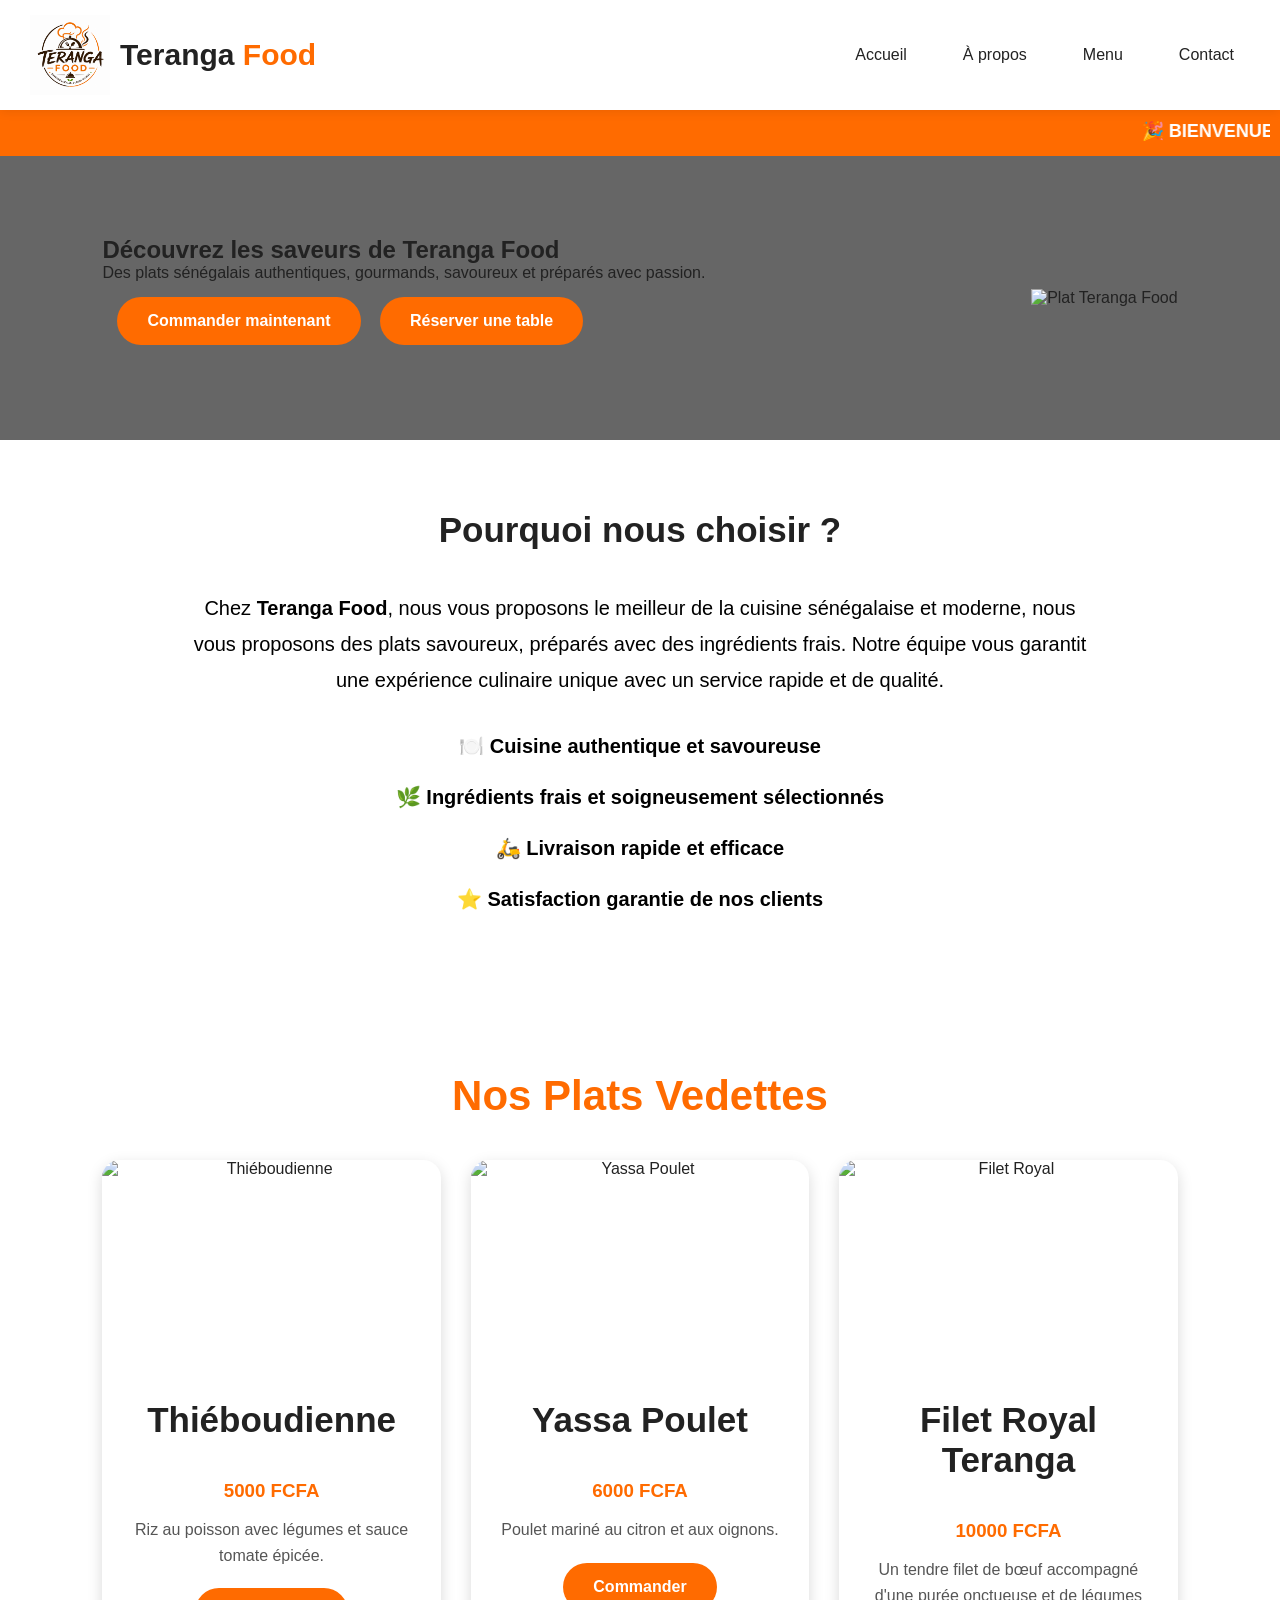
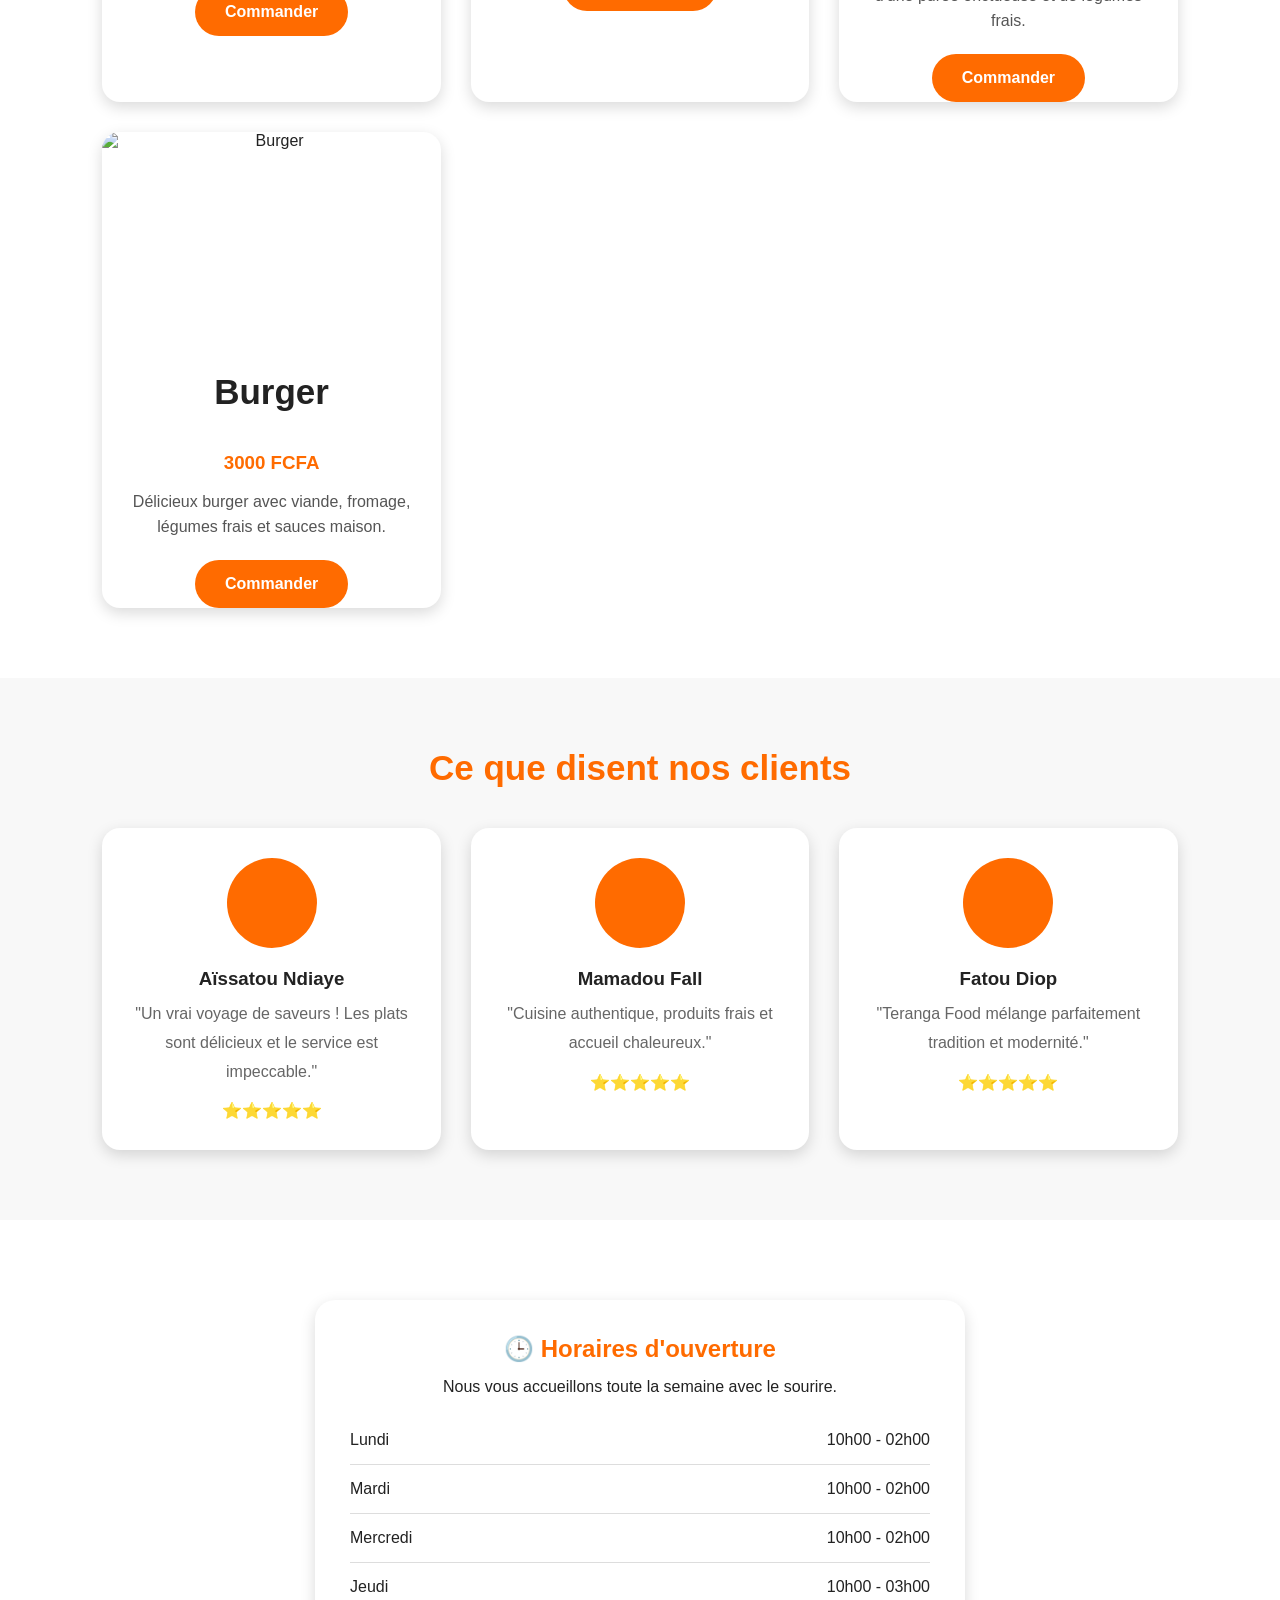
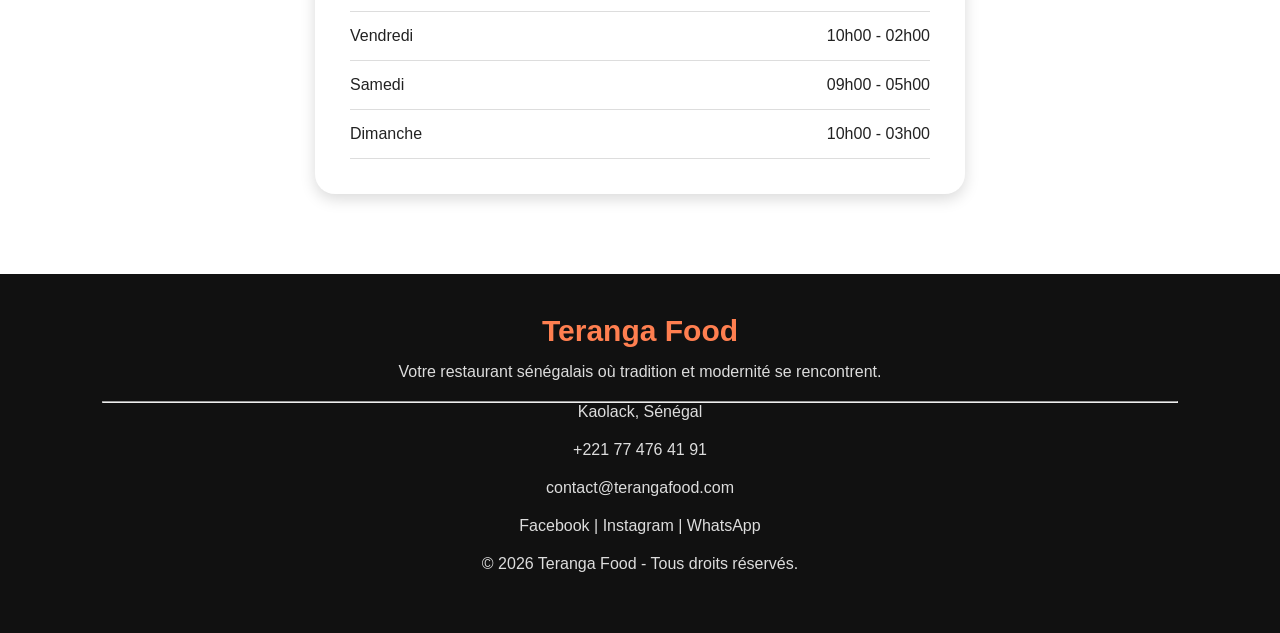
==== commit 48a5b769: "Update index.html" ====
--- a/index.html
+++ b/index.html
@@ -64,11 +64,8 @@
 </section>
 
 <section class="services">
-
     <div class="services-content">
-
         <h2>Pourquoi nous choisir ?</h2>
-
         <p>
             Chez <strong>Teranga Food</strong>, nous vous proposons le meilleur de la cuisine sénégalaise et moderne,
             nous vous proposons des plats savoureux,
--- a/css/style.css
+++ b/css/style.css
@@ -333,14 +333,14 @@
 }
 .services-content h2{
 
-    color:#ff7f50;
+    color:black;
     font-size:45px;
     margin-bottom:25px;
 }
 .services-content p{
     line-height:1.8;
     font-size:20px;
-    color:#f1f1f1;
+    color:black;
 
 }
 .avantages{
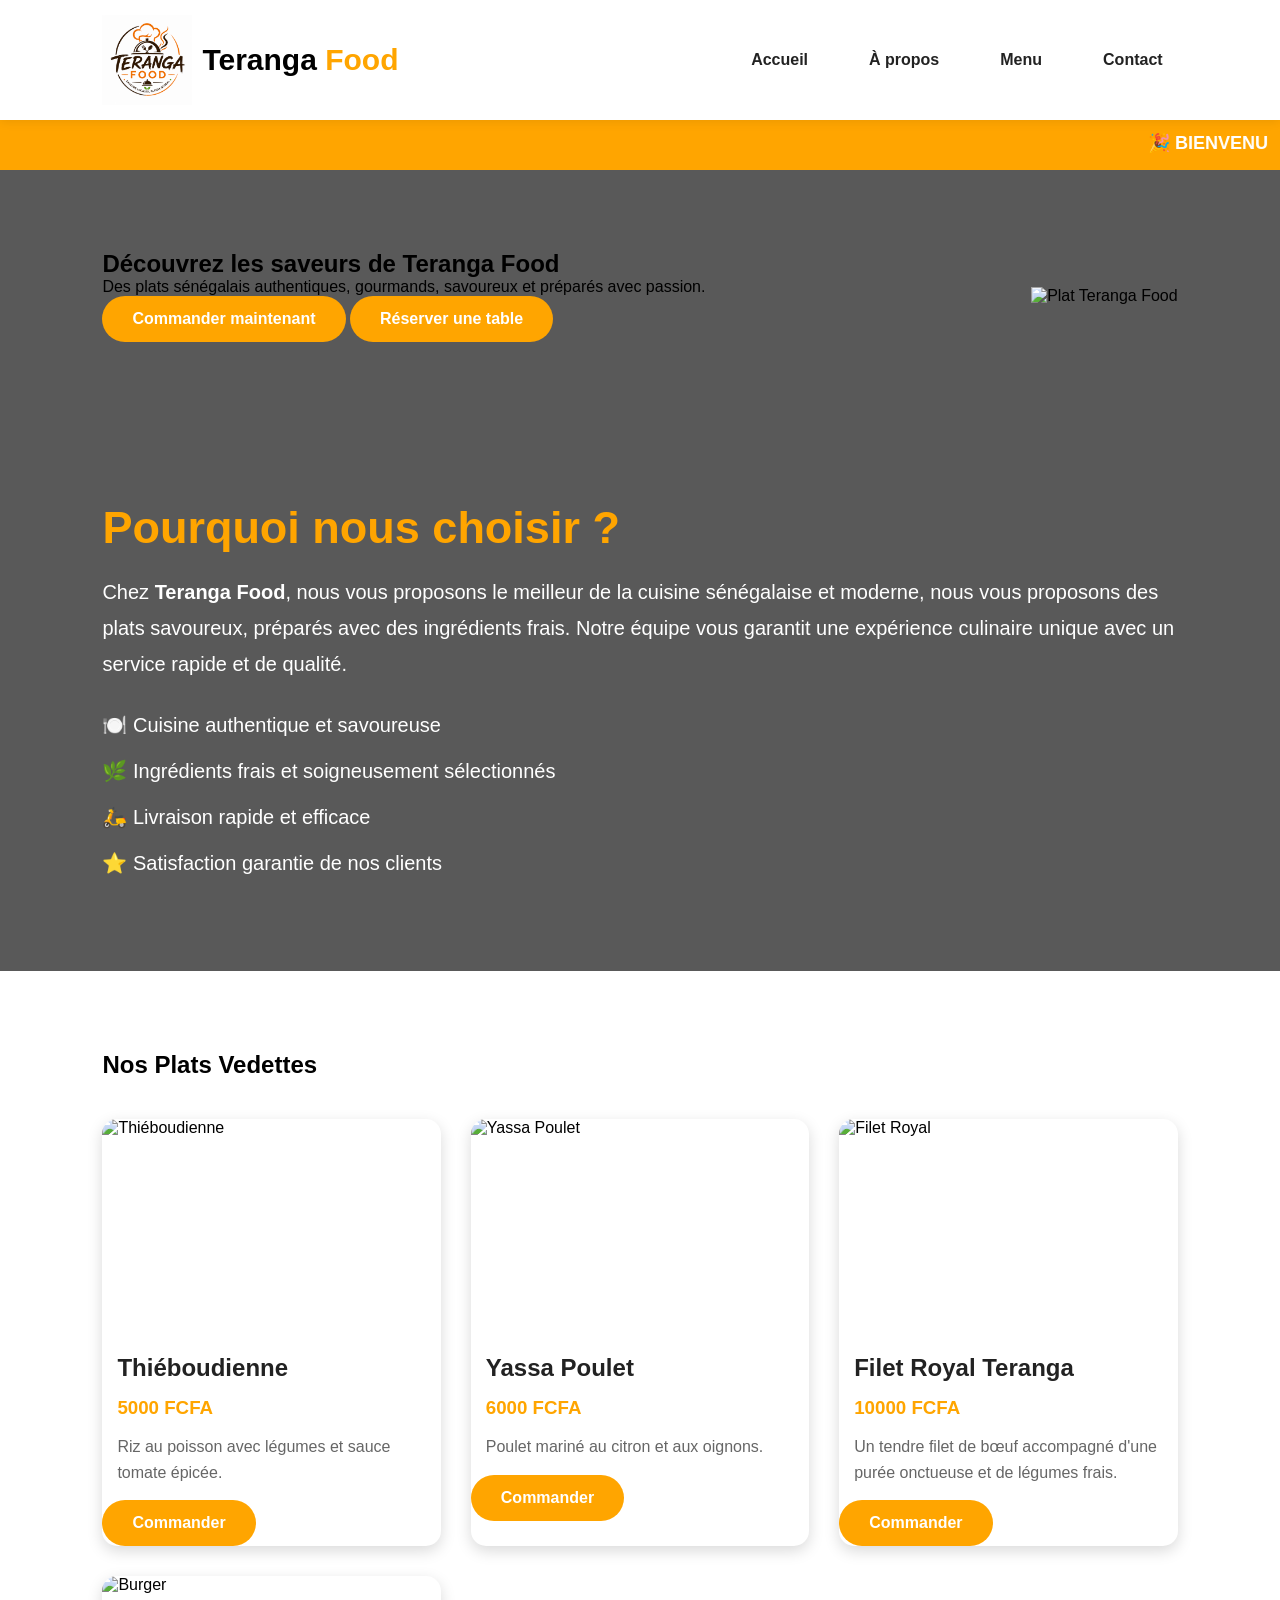
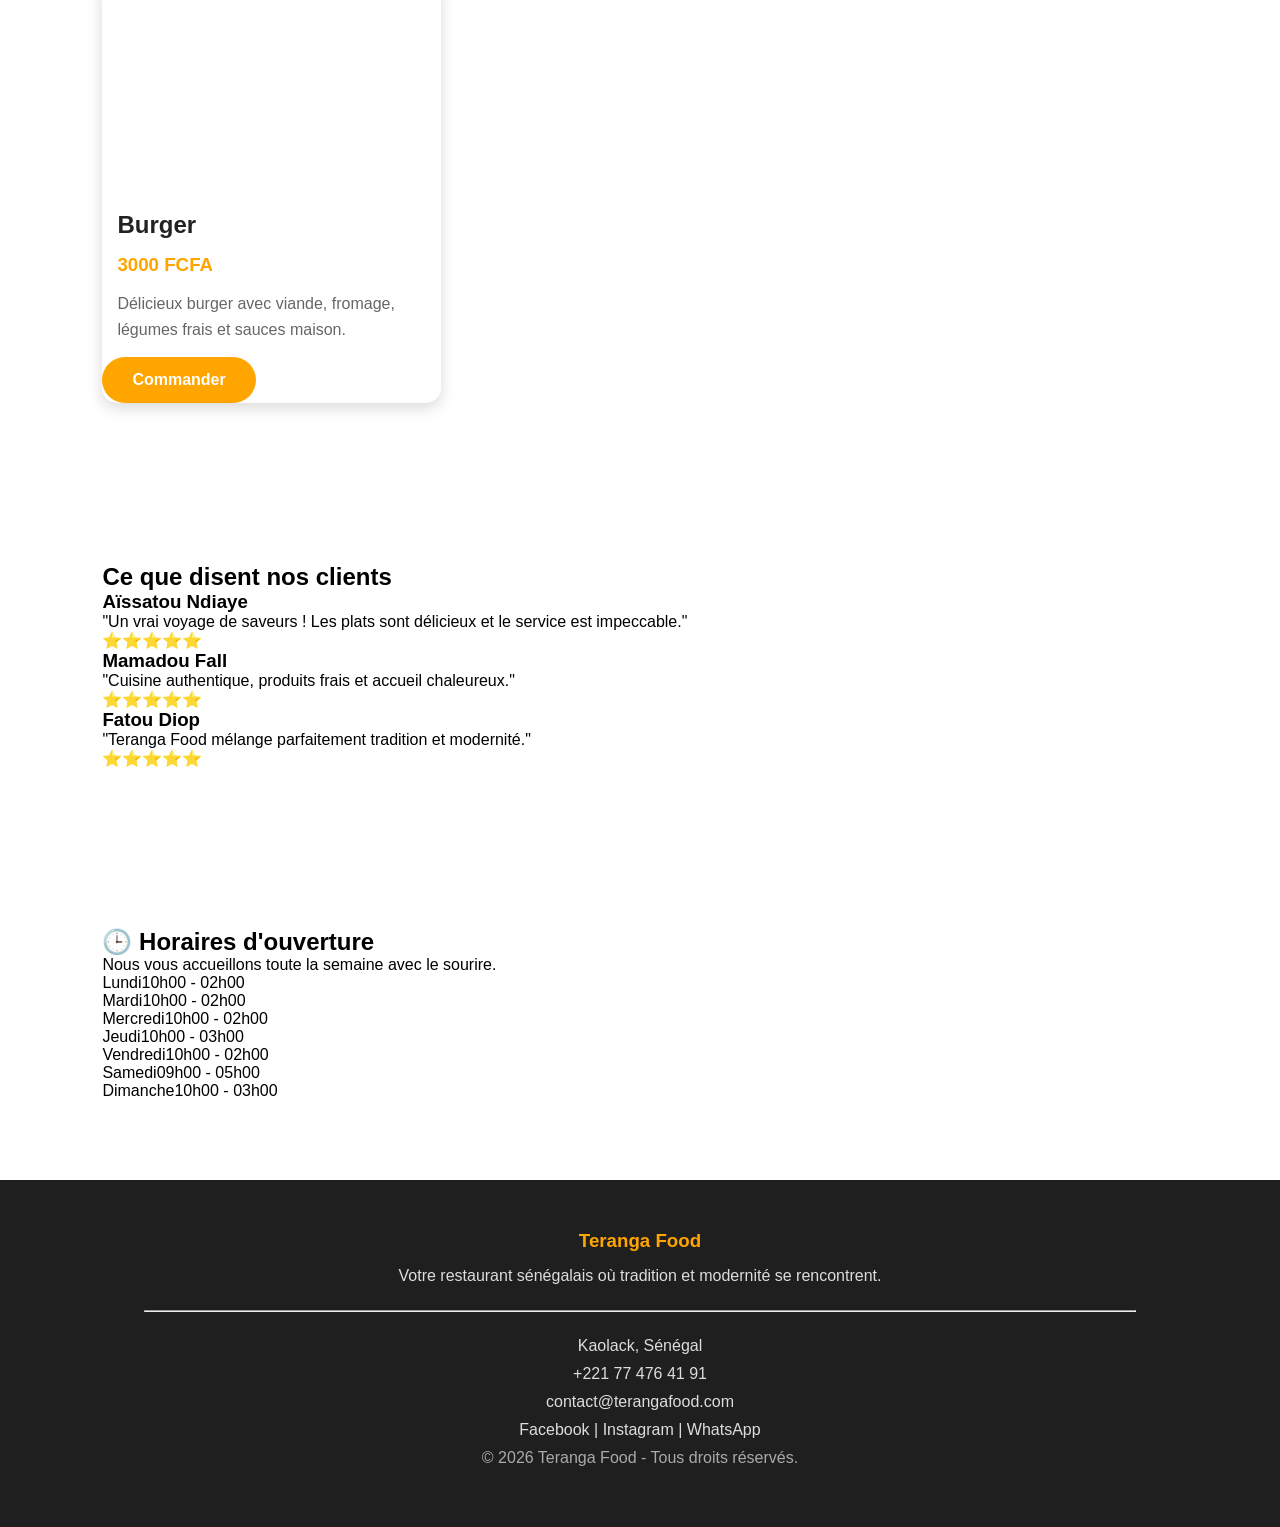
==== commit 9d7b503b: "Update index.html" ====
--- a/index.html
+++ b/index.html
@@ -78,9 +78,7 @@
             <p>🛵 Livraison rapide et efficace</p>
             <p>⭐ Satisfaction garantie de nos clients</p>
         </div>
-
-    </div>
-
+    </div>
 </section>
 
 <section class="plats">
--- a/css/style.css
+++ b/css/style.css
@@ -1,7 +1,3 @@
-/*==================================
-    TERANGA FOOD
-==================================*/
-
 *{
     margin:0;
     padding:0;
@@ -13,32 +9,34 @@
 }
 
 body{
-    font-family:Arial,Helvetica,sans-serif;
+    font-family:Arial, Helvetica, sans-serif;
     overflow-x:hidden;
+    width:100%;
     background:#fff;
-    color:#222;
 }
 
 img{
     max-width:100%;
+    height:auto;
     display:block;
 }
-
 section{
+    width:100%;
     padding:80px 8%;
 }
-
-/*====================
-HEADER
-====================*/
-
+a{
+    text-decoration:none;
+}
+button{
+    cursor:pointer;
+}
 header{
     width:100%;
     background:#fff;
-    box-shadow:0 2px 10px rgba(0,0,0,.08);
     position:sticky;
     top:0;
     z-index:1000;
+    box-shadow:0 2px 10px rgba(0,0,0,.08);
 }
 
 .entete{
@@ -47,7 +45,7 @@
     display:flex;
     justify-content:space-between;
     align-items:center;
-    padding:15px 30px;
+    padding:15px 8%;
 }
 
 .logo{
@@ -57,7 +55,7 @@
 }
 
 .logo img{
-    width:80px;
+    width:90px;
 }
 
 .logo h2{
@@ -65,233 +63,169 @@
 }
 
 .logo span{
-    color:#ff6b00;
+    color:orange;
 }
 
 .liens{
     display:flex;
     align-items:center;
-    gap:18px;
+    gap:25px;
 }
 
 .liens a{
-    text-decoration:none;
     color:#222;
     display:flex;
     align-items:center;
     gap:6px;
-    padding:10px 16px;
+    font-weight:bold;
+    transition:.3s;
+    padding:8px 15px;
     border-radius:8px;
-    transition:.3s;
 }
 
 .liens a:hover{
-    background:#ff6b00;
-    color:white;
-}
-
-/*====================
-WELCOME
-====================*/
-
+    background:orange;
+    color:white;
+}
 .welcome{
-    background:#ff6b00;
-    color:white;
-    padding:10px;
+    width:100%;
+    background:orange;
+    color:white;
     text-align:center;
+    padding:12px;
     font-weight:bold;
 }
 
 .welcome marquee{
     font-size:18px;
 }
-
-/*====================
-HERO
-====================*/
-
 .hero{
-
     background:
-    linear-gradient(rgba(0,0,0,.6),rgba(0,0,0,.6)),
+    linear-gradient(rgba(0,0,0,.65),rgba(0,0,0,.65)),
     url("https://media.istockphoto.com/id/104704117/fr/photo/plats-du-restaurant.jpg?s=612x612&w=0&k=20&c=LjWTB5Ed9TlXG239T3apgo0GifWhLA1oQjxH84P1T2Q=");
     background-size:cover;
     background-position:center;
+
     display:flex;
     justify-content:space-between;
     align-items:center;
     gap:60px;
 }
-.texte{
+
+.hero .texte{
     flex:1;
     color:white;
 }
-.texte h2{
+
+.hero .texte h2{
     font-size:50px;
     margin-bottom:20px;
 }
-.texte p{
+
+.hero .texte p{
     font-size:20px;
     line-height:1.8;
     margin-bottom:30px;
 }
+
 .image-rotation{
     flex:1;
     display:flex;
     justify-content:center;
 }
+
 .image-rotation img{
-    width:430px;
-    animation:float 4s ease-in-out infinite;
-}
-@keyframes float{
-0%,100%{
-transform:translateY(0);
-}
-50%{
-transform:translateY(-15px);
-}
-}
-.menu{
-
-    padding:80px 8%;
-    background:#fff;
-
-}
-.menu h1{
-
-    text-align:center;
+    width:420px;
+}
+.services{
+    display:flex;
+    justify-content:space-between;
+    align-items:center;
+    gap:50px;
+    background:
+    linear-gradient(rgba(0,0,0,.65),rgba(0,0,0,.65)),
+    url("https://img.magnific.com/free-photo/top-view-different-seasonings-with-greens-grey-background_140725-126048.jpg?semt=ais_hybrid&w=740&q=80");
+    background-size:cover;
+    background-position:center;
+}
+
+.services-content{
+    flex:1;
+    color:white;
+}
+
+.services-content h2{
+    color:orange;
     font-size:45px;
+    margin-bottom:20px;
+}
+
+.services-content p{
+    font-size:20px;
+    line-height:1.8;
+}
+
+.avantages{
+    margin-top:25px;
+}
+
+.avantages p{
+    margin:10px 0;
+}
+.cards{
+    display:grid;
+    grid-template-columns:repeat(auto-fit,minmax(260px,1fr));
+    gap:30px;
+    margin-top:40px;
+}
+
+.card{
+    background:white;
+    border-radius:15px;
+    overflow:hidden;
+    box-shadow:0 5px 15px rgba(0,0,0,.15);
+    transition:.3s;
+}
+
+.card:hover{
+    transform:translateY(-10px);
+}
+
+.card img{
+    width:100%;
+    height:220px;
+    object-fit:cover;
+}
+
+.card h2{
+    margin:15px;
     color:#222;
-    margin-bottom:20px;
-
-}
-.menu-intro{
-
-    text-align:center;
+}
+
+.card h3{
+    color:orange;
+    margin:0 15px;
+}
+
+.card p{
+    padding:15px;
     color:#666;
-    font-size:18px;
-    margin-bottom:50px;
-}
-.categorie-menu{
-
-    margin-bottom:60px;
-
-}
-.categorie-menu h2{
-
-    font-size:32px;
-    color:#ff7f50;
-    margin-bottom:30px;
-    border-left:5px solid #ff7f50;
-    padding-left:15px;
-}
-.menu-container{
-
-display:grid;
-grid-template-columns:repeat(3,1fr);
-gap:30px;
-
-}
-
-
-.menu-card{
-
-background:white;
-border-radius:15px;
-overflow:hidden;
-box-shadow:0 5px 20px rgba(0,0,0,.15);
-transition:.3s;
-
-}
-.menu-card:hover{
-
-transform:translateY(-10px);
-
-}
-.menu-card img{
-
-width:100%;
-height:230px;
-object-fit:cover;
-
-}
-.menu-card h3{
-
-font-size:22px;
-margin:15px;
-color:#222;
-
-}
-.menu-card p{
-
-margin:0 15px 15px;
-color:#666;
-line-height:1.6;
-
-}
-.menu-card .prix{
-
-margin:15px;
-font-size:20px;
-font-weight:bold;
-color:#ff7f50;
-}
-.btn-commande{
-
-display:inline-block;
-background:#ff7f50;
-color:white;
-padding:12px 30px;
-border-radius:30px;
-text-decoration:none;
-font-weight:bold;
-margin:15px;
-transition:.3s;
-
-}
-.btn-commande:hover{
-
-background:#222;
-color:white;
-}
-.btn-reservation{
-
-background:#222;
-color:white;
-padding:15px 35px;
-border-radius:30px;
-border:none;
-font-size:18px;
-cursor:pointer;
-transition:.3s;
-
-}
-.btn-reservation:hover{
-
-background:#ff7f50;
-
-}
-/*====================
-BOUTONS
-====================*/
-
+    line-height:1.6;
+}
 .btn,
 .btn2,
 .btn-commande,
 .btn-commander,
 button{
 
-    background:#ff6b00;
-    color:white;
-    padding:15px 30px;
+    display:inline-block;
+    background:orange;
+    color:white;
+    padding:14px 30px;
     border:none;
-    border-radius:35px;
-    text-decoration:none;
-    display:inline-block;
-    cursor:pointer;
+    border-radius:30px;
+    font-weight:bold;
     transition:.3s;
-    font-weight:bold;
 }
 
 .btn:hover,
@@ -301,574 +235,206 @@
 button:hover{
 
     background:#1B4332;
-    transform:translateY(-5px);
-}
-/*==================================
-SERVICES
-==================================*/
-.services{
-
-    min-height:500px;
-    background:
-    linear-gradient(rgba(0,0,0,.65),rgba(0,0,0,.65)),
-    url("https://img.magnific.com/free-photo/top-view-different-seasonings-with-greens-grey-background_140725-126048.jpg?semt=ais_hybrid&w=740&q=80");
-
-    background-size:cover;
-    background-position:center;
-    background-attachment:fixed;
-
-    display:flex;
+}
+form{
+    width:100%;
+    display:flex;
+    flex-direction:column;
+    gap:20px;
+}
+
+input,
+select,
+textarea{
+
+    width:100%;
+    padding:15px;
+    border:1px solid #ddd;
+    border-radius:10px;
+    font-size:16px;
+}
+
+textarea{
+    min-height:150px;
+    resize:vertical;
+}
+footer{
+
+    background:#1f1f1f;
+    color:white;
+    text-align:center;
+    padding:50px 20px;
+}
+
+footer h3{
+
+    color:orange;
+    margin-bottom:15px;
+}
+
+footer p{
+
+    margin:10px 0;
+    color:#ddd;
+}
+
+footer hr{
+
+    width:80%;
+    margin:25px auto;
+}
+
+.copyright{
+
+    color:#aaa;
+}
+@media(max-width:992px){
+
+.entete{
+    padding:15px 20px;
+}
+
+.hero,
+.services,
+.histoire,
+.reservation{
+
+    flex-direction:column;
+    text-align:center;
+}
+
+.hero .texte,
+.hero .image-rotation,
+.services-content,
+.image,
+.texte,
+.reservation-image,
+.reservation-form{
+
+    width:100%;
+}
+
+.hero .texte h2{
+    font-size:40px;
+}
+
+.cards{
+    grid-template-columns:repeat(2,1fr);
+}
+
+.stats,
+.cartes,
+.membres{
+
     justify-content:center;
-    align-items:center;
+}
+
+}
+
+@media(max-width:768px){
+
+.logo img{
+    width:70px;
+}
+
+.logo h2{
+    font-size:24px;
+}
+
+.entete{
+
+    flex-direction:column;
+    gap:15px;
+}
+
+.liens{
+
+    flex-wrap:wrap;
+    justify-content:center;
+}
+
+.hero{
+
+    padding:60px 20px;
+}
+
+.hero .texte h2{
+    font-size:32px;
+}
+
+.hero .texte p{
+    font-size:17px;
+}
+
+.cards{
+
+    grid-template-columns:1fr;
+}
+
+.card{
+
+    width:100%;
+}
+
+.stat-box,
+.carte,
+.membre{
+
+    width:100%;
+    max-width:320px;
+}
+
+}
+
+@media(max-width:480px){
+
+section{
+
+    padding:50px 15px;
+}
+
+.logo img{
+    width:60px;
+}
+
+.logo h2{
+    font-size:20px;
+}
+
+.liens{
+
+    gap:8px;
+}
+
+.liens a{
+
+    font-size:14px;
+    padding:8px;
+}
+
+.hero .texte h2{
+
+    font-size:28px;
+}
+
+.hero .texte p{
+
+    font-size:16px;
+}
+
+.card img{
+
+    height:200px;
+}
+
+button,
+.btn,
+.btn2,
+.btn-commande,
+.btn-commander{
+
+    width:100%;
     text-align:center;
-
-    padding:80px 8%;
-
-}
-.services-content{
-
-    max-width:900px;
-    color:white;
-
-}
-.services-content h2{
-
-    color:black;
-    font-size:45px;
-    margin-bottom:25px;
-}
-.services-content p{
-    line-height:1.8;
-    font-size:20px;
-    color:black;
-
-}
-.avantages{
-
-    margin-top:30px;
-}
-
-.avantages p{
-
-    margin:15px 0;
-    font-weight:bold;
-}
-
-/*==================================
-TITRES
-==================================*/
-
-.plats h1,
-.boissons h1,
-.commande h1,
-.temoignage h2,
-.valeurs h2,
-.equipe h2,
-.titre h1{
-
-    text-align:center;
-    color:#ff6b00;
-    margin-bottom:40px;
-    font-size:42px;
-}
-
-/*==================================
-CARDS
-==================================*/
-
-.cards{
-
-    display:grid;
-    grid-template-columns:repeat(auto-fit,minmax(260px,1fr));
-    gap:30px;
-}
-
-.card{
-
-    background:white;
-    border-radius:18px;
-    overflow:hidden;
-    box-shadow:0 5px 15px rgba(0,0,0,.15);
-    transition:.4s;
-    text-align:center;
-}
-
-.card:hover{
-
-    transform:translateY(-10px);
-}
-
-.card img{
-
-    width:100%;
-    height:220px;
-    object-fit:cover;
-}
-
-.card h2{
-
-    margin:20px 15px 10px;
-}
-
-.card h3{
-
-    color:#ff6b00;
-    margin-bottom:15px;
-}
-
-.card p{
-
-    padding:0 20px 20px;
-    color:#555;
-    line-height:1.6;
-}
-
-/*==================================
-TEMOIGNAGES
-==================================*/
-
-.temoignage{
-
-    background:#f7f7f7;
-    text-align:center;
-}
-
-.avis-container{
-
-    display:grid;
-    grid-template-columns:repeat(auto-fit,minmax(280px,1fr));
-    gap:30px;
-}
-
-.avis{
-
-    background:white;
-    border-radius:18px;
-    padding:30px;
-    box-shadow:0 5px 15px rgba(0,0,0,.15);
-    transition:.4s;
-}
-
-.avis:hover{
-
-    transform:translateY(-10px);
-}
-
-.profil{
-
-    width:90px;
-    height:90px;
-    margin:auto;
-    border-radius:50%;
-    background:#ff6b00;
-    color:white;
-    display:flex;
-    justify-content:center;
-    align-items:center;
-    font-size:40px;
-}
-
-.avis h3{
-
-    margin:20px 0 10px;
-}
-
-.avis p{
-
-    color:#666;
-    line-height:1.8;
-}
-
-.avis h4{
-
-    color:gold;
-    margin-top:15px;
-}
-
-/*==================================
-HORAIRES
-==================================*/
-
-.horaires{
-
-    max-width:650px;
-    margin:80px auto;
-    background:white;
-    padding:35px;
-    border-radius:20px;
-    box-shadow:0 5px 15px rgba(0,0,0,.15);
-}
-
-.horaires h2{
-
-    color:#ff6b00;
-    text-align:center;
-    margin-bottom:15px;
-}
-
-.horaires p{
-
-    text-align:center;
-    margin-bottom:20px;
-}
-
-.horaire{
-
-    display:flex;
-    justify-content:space-between;
-    padding:15px 0;
-    border-bottom:1px solid #ddd;
-}
-
-/*==================================
-A PROPOS
-==================================*/
-
-.apropos{
-
-    max-width:1300px;
-    margin:auto;
-}
-
-.histoire{
-
-    display:flex;
-    align-items:center;
-    gap:50px;
-}
-
-.image,
-.texte{
-
-    flex:1;
-}
-
-.image img{
-
-    border-radius:20px;
-}
-
-.texte p{
-
-    line-height:1.8;
-    color:#555;
-}
-
-/*==================================
-EQUIPE
-==================================*/
-
-.equipe{
-
-    text-align:center;
-}
-
-.membres{
-
-    display:grid;
-    grid-template-columns:repeat(auto-fit,minmax(230px,1fr));
-    gap:30px;
-}
-
-.membre{
-
-    background:white;
-    border-radius:20px;
-    padding:25px;
-    box-shadow:0 5px 15px rgba(0,0,0,.15);
-    transition:.4s;
-}
-
-.membre:hover{
-
-    transform:translateY(-10px);
-}
-
-.membre img{
-
-    width:160px;
-    height:160px;
-    border-radius:50%;
-    object-fit:cover;
-    margin:auto;
-}
-
-.membre h3{
-
-    margin:20px 0 10px;
-}
-
-.membre p{
-
-    color:#ff6b00;
-}
-
-/*==================================
-VALEURS & STATS
-==================================*/
-
-.cartes{
-
-    display:grid;
-    grid-template-columns:repeat(auto-fit,minmax(230px,1fr));
-    gap:30px;
-}
-
-.carte,
-.stat-box{
-
-    background:white;
-    border-radius:18px;
-    padding:30px;
-    text-align:center;
-    box-shadow:0 5px 15px rgba(0,0,0,.15);
-}
-
-.carte i{
-
-    font-size:45px;
-    color:#ff6b00;
-    margin-bottom:20px;
-}
-
-.stats{
-
-    display:grid;
-    grid-template-columns:repeat(auto-fit,minmax(220px,1fr));
-    gap:25px;
-}
-
-.stat-box{
-
-    background:#ff6b00;
-    color:white;
-}
-
-.stat-box h3{
-
-    font-size:35px;
-    margin-bottom:10px;
-}
-.services{
-    padding:70px 8%;
-    text-align:center;
-    background:#fff;
-}
-
-.services h2{
-    font-size:35px;
-    margin-bottom:40px;
-    color:#222;
-}
-
-.services-container{
-    display:grid;
-    grid-template-columns:repeat(3,1fr);
-    gap:25px;
-}
-
-.service-card{
-    padding:30px;
-    border-radius:15px;
-    background:#fff;
-    box-shadow:0 5px 20px rgba(0,0,0,.1);
-    transition:.4s;
-}
-
-.service-card:hover{
-    transform:translateY(-10px);
-}
-
-.service-card i{
-    font-size:40px;
-    color:#ff7f50;
-    margin-bottom:15px;
-}
-
-.service-card h3{
-    margin-bottom:10px;
-    color:#222;
-}
-
-.service-card p{
-    color:#666;
-}
-.temoignage{
-    padding:70px 8%;
-    background:#f8f8f8;
-    text-align:center;
-}
-
-.temoignage h2{
-    font-size:35px;
-    margin-bottom:40px;
-}
-
-.temoignage-container{
-    display:grid;
-    grid-template-columns:repeat(3,1fr);
-    gap:25px;
-}
-
-.temoignage-card{
-    background:white;
-    padding:25px;
-    border-radius:15px;
-    box-shadow:0 5px 15px rgba(0,0,0,.1);
-}
-
-.temoignage-card img{
-    width:80px;
-    height:80px;
-    border-radius:50%;
-    object-fit:cover;
-}
-
-.temoignage-card p{
-    margin:15px 0;
-    color:#555;
-    font-style:italic;
-}
-
-.temoignage-card h3{
-    color:#ff7f50;
-}
-.plats{
-    padding:70px 8%;
-    text-align:center;
-}
-
-.plats h2{
-    font-size:35px;
-    margin-bottom:40px;
-}
-
-.plats-container{
-    display:grid;
-    grid-template-columns:repeat(4,1fr);
-    gap:25px;
-}
-
-.plat-card{
-    background:#fff;
-    border-radius:15px;
-    overflow:hidden;
-    box-shadow:0 5px 15px rgba(0,0,0,.1);
-    transition:.4s;
-}
-
-.plat-card:hover{
-    transform:scale(1.05);
-}
-
-.plat-card img{
-    width:100%;
-    height:220px;
-    object-fit:cover;
-}
-
-.plat-card h3{
-    margin:15px 0 5px;
-    color:#222;
-}
-
-.plat-card p{
-    color:#666;
-    padding:0 15px 15px;
-}
-
-.prix{
-    color:#ff7f50;
-    font-weight:bold;
-}
-footer{
-
-    background:#111;
-    color:white;
-    text-align:center;
-    padding:40px 8%;
-    margin-top:50px;
-
-}
-
-
-footer h3{
-
-    color:#ff7f50;
-    font-size:30px;
-    margin-bottom:15px;
-
-}
-
-
-footer p{
-
-    color:#ddd;
-    margin-bottom:20px;
-
-}
-
-
-.social i{
-
-    font-size:25px;
-    margin:0 10px;
-    color:white;
-    transition:.3s;
-
-}
-
-
-.social i:hover{
-
-    color:#ff7f50;
-
-}
-@media(max-width:768px){
-    /* Services */
-    .services-container{
-        grid-template-columns:1fr;
-    }
-    /* Témoignages */
-    .temoignage-container{
-        grid-template-columns:1fr;
-    }
-
-
-    /* Plats */
-    .plats-container{
-        grid-template-columns:1fr;
-    }
-    /* Boissons */
-    .boissons-container{
-        flex-direction:column;
-        align-items:center;
-    }
-    /* Contact */
-    .contact-container{
-        flex-direction:column;
-    }
-    /* Header */
-    .entete{
-        flex-direction:column;
-        gap:20px;
-    }
-    nav ul{
-        flex-direction:column;
-        text-align:center;
-    }
-
-
-    /* Titres */
-    .services h2,
-    .temoignage h2,
-    .plats h2,
-    .boissons h2,
-    .reservation h2,
-    .contact h2{
-
-        font-size:28px;
-
-    }
-
-}
+}
+
+}
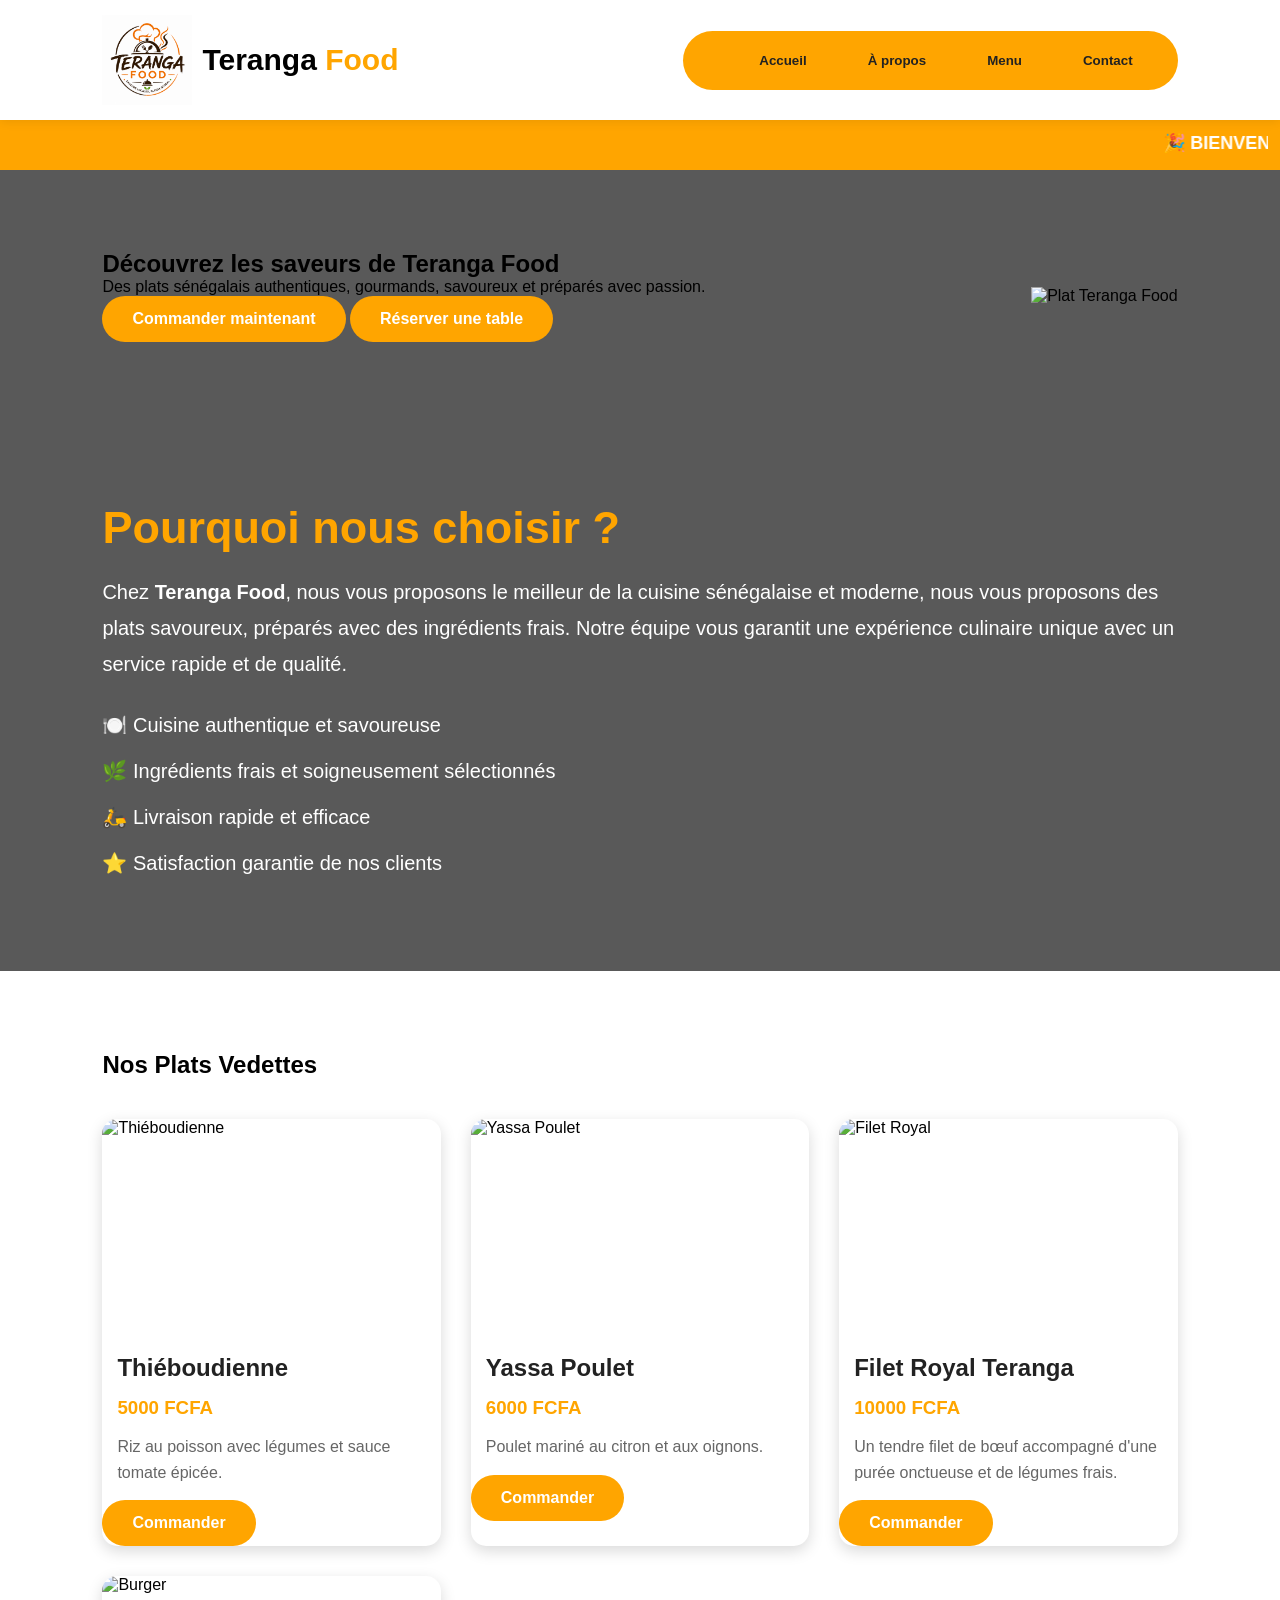
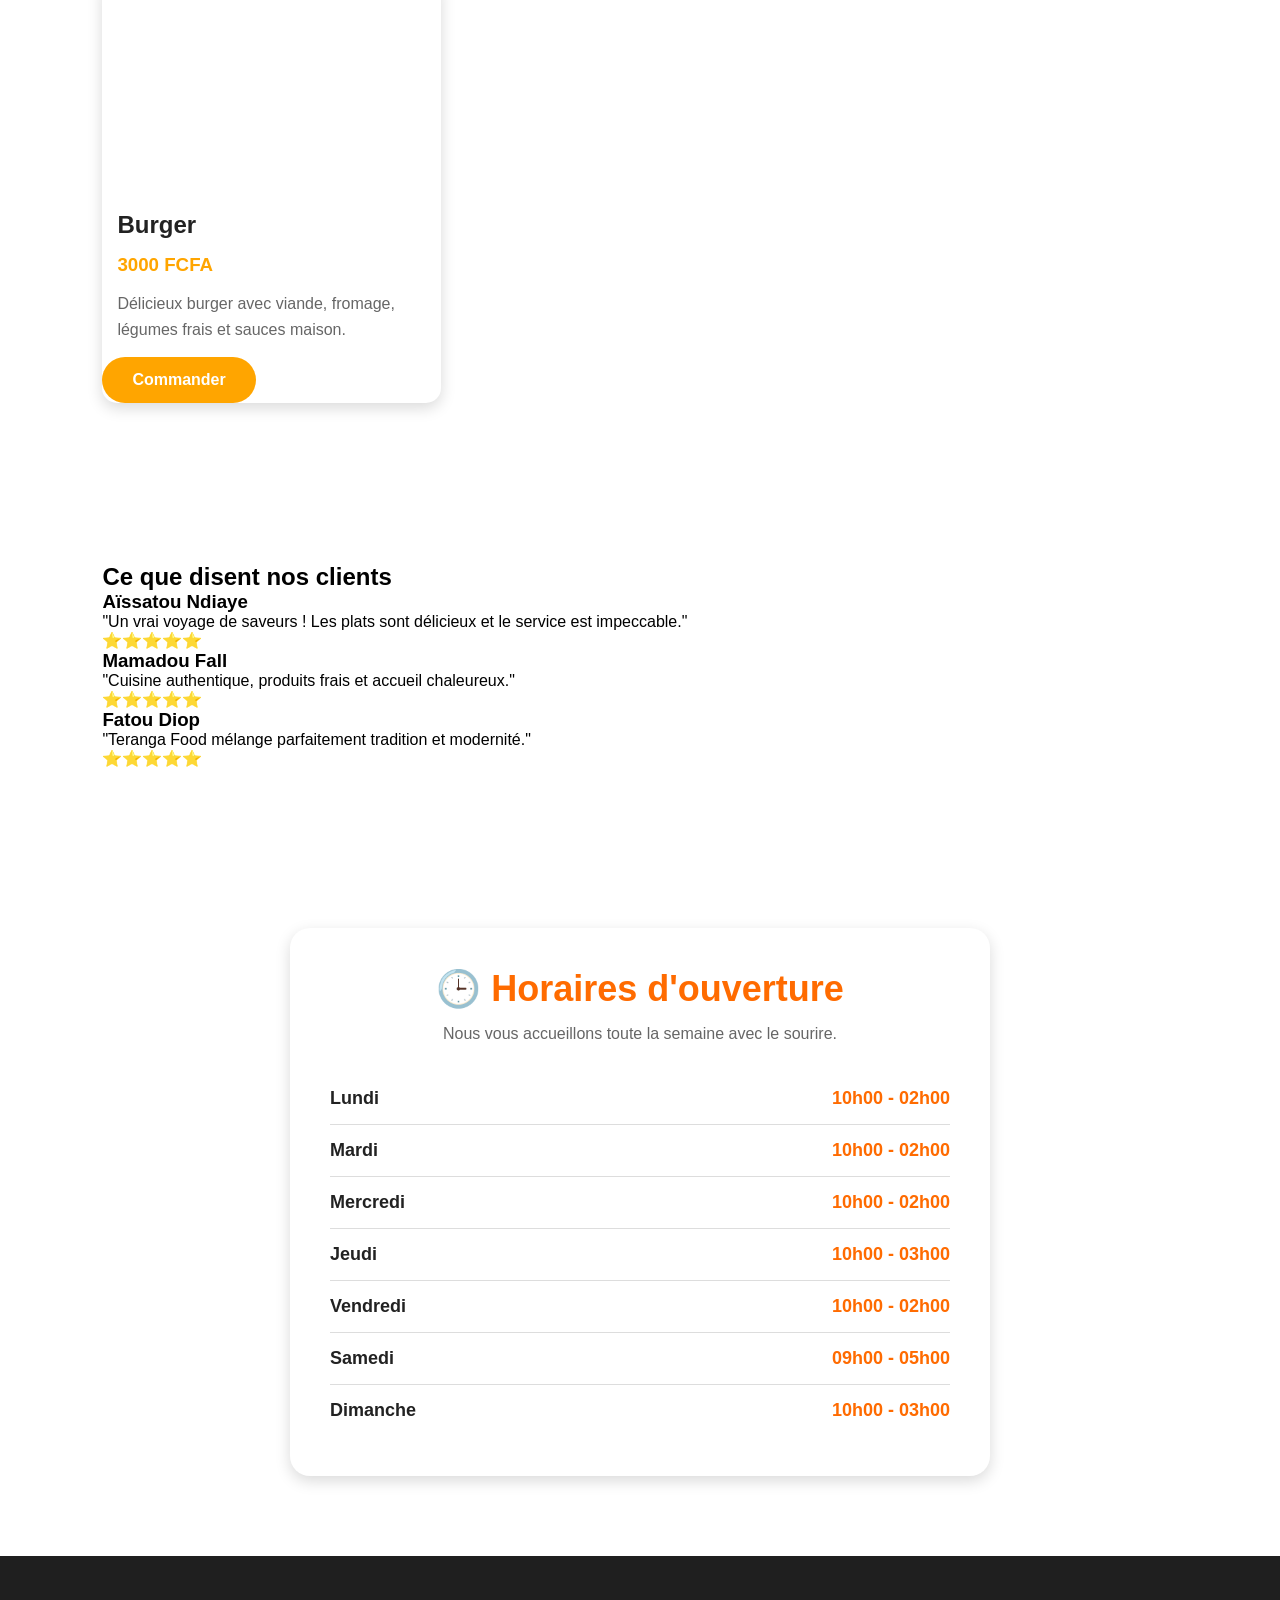
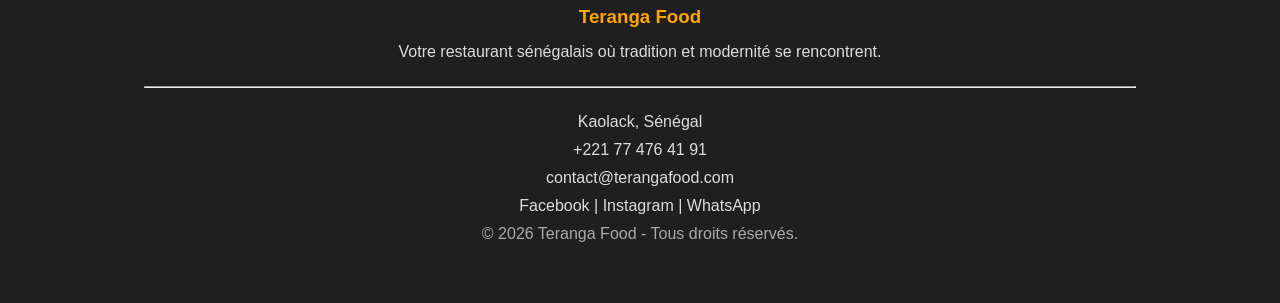
==== commit 6e79d2c7: "Update index.html" ====
--- a/index.html
+++ b/index.html
@@ -18,8 +18,9 @@
         <img src="image/logo.png" alt="Logo Teranga Food">
         <h2>Teranga <span>Food</span></h2>
     </div>
-
+      <button class="menu-toggle">
     <nav class="liens">
+    <i class="fa-solid fa-bars"></i>
         <a href="index.html"><i class="fa-solid fa-house"></i> Accueil</a>
 
         <a href="apropos.html"><i class="fa-solid fa-circle-info"></i> À propos</a>
@@ -28,7 +29,7 @@
 
         <a href="#contact"><i class="fa-solid fa-phone"></i> Contact</a>
     </nav>
-
+    </button>
 </header>
 
 <div class="welcome">
--- a/css/style.css
+++ b/css/style.css
@@ -127,16 +127,6 @@
     line-height:1.8;
     margin-bottom:30px;
 }
-
-.image-rotation{
-    flex:1;
-    display:flex;
-    justify-content:center;
-}
-
-.image-rotation img{
-    width:420px;
-}
 .services{
     display:flex;
     justify-content:space-between;
@@ -148,12 +138,10 @@
     background-size:cover;
     background-position:center;
 }
-
 .services-content{
     flex:1;
     color:white;
 }
-
 .services-content h2{
     color:orange;
     font-size:45px;
@@ -164,11 +152,9 @@
     font-size:20px;
     line-height:1.8;
 }
-
 .avantages{
     margin-top:25px;
 }
-
 .avantages p{
     margin:10px 0;
 }
@@ -178,7 +164,54 @@
     gap:30px;
     margin-top:40px;
 }
-
+/*=========================
+      HORAIRES
+=========================*/
+
+.horaires{
+    width:90%;
+    max-width:700px;
+    margin:80px auto;
+    background:#fff;
+    padding:40px;
+    border-radius:20px;
+    box-shadow:0 5px 15px rgba(0,0,0,.15);
+}
+
+.horaires h2{
+    text-align:center;
+    color:#ff6b00;
+    font-size:36px;
+    margin-bottom:15px;
+}
+
+.horaires p{
+    text-align:center;
+    color:#666;
+    margin-bottom:30px;
+}
+
+.horaire{
+    display:flex;
+    justify-content:space-between;
+    align-items:center;
+    padding:15px 0;
+    border-bottom:1px solid #ddd;
+    font-size:18px;
+}
+.horaire:last-child{
+    border-bottom:none;
+}
+
+.horaire span:first-child{
+    font-weight:bold;
+    color:#222;
+}
+
+.horaire span:last-child{
+    color:#ff6b00;
+    font-weight:bold;
+}
 .card{
     background:white;
     border-radius:15px;
@@ -233,7 +266,6 @@
 .btn-commande:hover,
 .btn-commander:hover,
 button:hover{
-
     background:#1B4332;
 }
 form{
@@ -242,199 +274,271 @@
     flex-direction:column;
     gap:20px;
 }
-
 input,
 select,
 textarea{
-
     width:100%;
     padding:15px;
     border:1px solid #ddd;
     border-radius:10px;
     font-size:16px;
 }
-
+.membres{
+    display:grid;
+    grid-template-columns:repeat(auto-fit,minmax(250px,1fr));
+    gap:30px;
+    margin-top:40px;
+}
+.membre{
+    background:#fff;
+    padding:25px;
+    border-radius:20px;
+    text-align:center;
+    box-shadow:0 5px 15px rgba(0,0,0,.15);
+    transition:.4s;
+}
+.membre:hover{
+    transform:translateY(-10px);
+}
+.membre img{
+    width:170px;
+    height:170px;
+    object-fit:cover;
+    border-radius:50%;
+    margin:auto;
+    border:5px solid orange;
+}
+.membre h3{
+    margin-top:20px;
+}
+.membre p{
+    color:orange;
+    font-weight:bold;
+}
 textarea{
     min-height:150px;
     resize:vertical;
 }
+.histoire{
+    display:flex;
+    align-items:center;
+    justify-content:center;
+    gap:50px;
+    margin-top:50px;
+}
+.image img{
+    width:100%;
+    max-width:380px;
+    height:auto;
+    margin:auto;
+    border-radius:20px;
+}
+.texte{
+    flex:1;
+}
+.texte h2{
+    color:#ff6b00;
+    margin-bottom:20px;
+    font-size:35px;
+}
+.texte p{
+    color:#555;
+    line-height:1.8;
+    text-align:justify;
+    margin-bottom:15px;
+}
+.valeurs{
+    width:90%;
+    max-width:1200px;
+    margin:80px auto;
+    text-align:center;
+}
+
+.valeurs h2{
+    color:#ff6b00;
+    font-size:42px;
+    margin-bottom:40px;
+}
+
+.cartes{
+    display:grid;
+    grid-template-columns:repeat(auto-fit,minmax(250px,1fr));
+    gap:25px;
+}
+
+.carte{
+    width:100%;
+    background:#fff;
+    padding:30px 20px;
+    border-radius:15px;
+    text-align:center;
+    box-shadow:0 5px 15px rgba(0,0,0,.15);
+    transition:.4s;
+}
+
+.carte:hover{
+    transform:translateY(-10px);
+}
+
+.carte i{
+    font-size:45px;
+    color:#ff6b00;
+    margin-bottom:20px;
+}
+.carte h3{
+    margin-bottom:10px;
+    color:#222;
+}
+.carte p{
+    color:#666;
+    line-height:1.7;
+}
 footer{
-
     background:#1f1f1f;
     color:white;
     text-align:center;
     padding:50px 20px;
 }
-
 footer h3{
-
     color:orange;
     margin-bottom:15px;
 }
-
 footer p{
-
     margin:10px 0;
     color:#ddd;
 }
-
 footer hr{
-
     width:80%;
     margin:25px auto;
 }
-
 .copyright{
-
     color:#aaa;
 }
-@media(max-width:992px){
-
-.entete{
-    padding:15px 20px;
-}
-
-.hero,
-.services,
-.histoire,
-.reservation{
-
-    flex-direction:column;
-    text-align:center;
-}
-
-.hero .texte,
-.hero .image-rotation,
-.services-content,
-.image,
-.texte,
-.reservation-image,
-.reservation-form{
-
-    width:100%;
-}
-
-.hero .texte h2{
-    font-size:40px;
-}
-
-.cards{
-    grid-template-columns:repeat(2,1fr);
-}
-
-.stats,
-.cartes,
-.membres{
-
-    justify-content:center;
-}
-
-}
-
-@media(max-width:768px){
-
-.logo img{
-    width:70px;
-}
-
-.logo h2{
-    font-size:24px;
-}
-
-.entete{
-
-    flex-direction:column;
-    gap:15px;
-}
-
-.liens{
-
-    flex-wrap:wrap;
-    justify-content:center;
-}
-
-.hero{
-
-    padding:60px 20px;
-}
-
-.hero .texte h2{
-    font-size:32px;
-}
-
-.hero .texte p{
-    font-size:17px;
-}
-
-.cards{
-
-    grid-template-columns:1fr;
-}
-
-.card{
-
-    width:100%;
-}
-
-.stat-box,
-.carte,
-.membre{
-
-    width:100%;
-    max-width:320px;
-}
-
-}
-
-@media(max-width:480px){
-
-section{
-
-    padding:50px 15px;
-}
-
-.logo img{
-    width:60px;
-}
-
-.logo h2{
-    font-size:20px;
-}
-
-.liens{
-
-    gap:8px;
-}
-
-.liens a{
-
-    font-size:14px;
-    padding:8px;
-}
-
-.hero .texte h2{
-
-    font-size:28px;
-}
-
-.hero .texte p{
-
-    font-size:16px;
-}
-
-.card img{
-
-    height:200px;
-}
-
-button,
-.btn,
-.btn2,
-.btn-commande,
-.btn-commander{
-
-    width:100%;
-    text-align:center;
-}
-
-}
+/* ==========================
+   RESPONSIVE TABLETTE
+========================== */
+@media (max-width:768px){
+
+    .entete{
+        flex-direction:column;
+        text-align:center;
+        gap:15px;
+    }
+
+    .liens{
+        justify-content:center;
+        flex-wrap:wrap;
+    }
+
+    .hero,
+    .services,
+    .histoire,
+    .reservation{
+        flex-direction:column;
+        text-align:center;
+    }
+
+    .image,
+    .texte,
+    .hero-content,
+    .hero-image,
+    .reservation-image,
+    .reservation-form{
+        width:100%;
+    }
+
+    .cards{
+        grid-template-columns:repeat(2,1fr);
+    }
+
+    .membres{
+        grid-template-columns:repeat(2,1fr);
+    }
+
+    .cartes{
+        grid-template-columns:repeat(2,1fr);
+    }
+
+    .horaire{
+        font-size:16px;
+    }
+}
+
+/* ==========================
+   RESPONSIVE TELEPHONE
+========================== */
+@media (max-width:425px){
+
+    .entete{
+        flex-direction:column;
+        text-align:center;
+    }
+
+    .logo{
+        flex-direction:column;
+    }
+
+    .logo img{
+        width:70px;
+    }
+
+    .logo h2{
+        font-size:24px;
+    }
+
+    .liens{
+        flex-direction:column;
+        width:100%;
+    }
+
+    .liens a{
+        width:100%;
+        justify-content:center;
+    }
+
+    .hero,
+    .services,
+    .histoire,
+    .reservation{
+        flex-direction:column;
+        gap:25px;
+    }
+
+    .image img,
+    .hero-image img{
+        width:90%;
+        max-width:300px;
+    }
+
+    .cards,
+    .membres,
+    .cartes{
+        grid-template-columns:1fr;
+    }
+
+    .stat-box{
+        width:100%;
+        max-width:280px;
+    }
+
+    .horaire{
+        flex-direction:column;
+        text-align:center;
+        gap:8px;
+    }
+
+    .btn,
+    .btn2,
+    .btn-commande,
+    .btn-commander{
+        width:100%;
+    }
+
+    .hero-content h2,
+    .titre h1,
+    .commande h1,
+    .services-content h2,
+    .temoignage h2{
+        font-size:30px;
+    }
+}
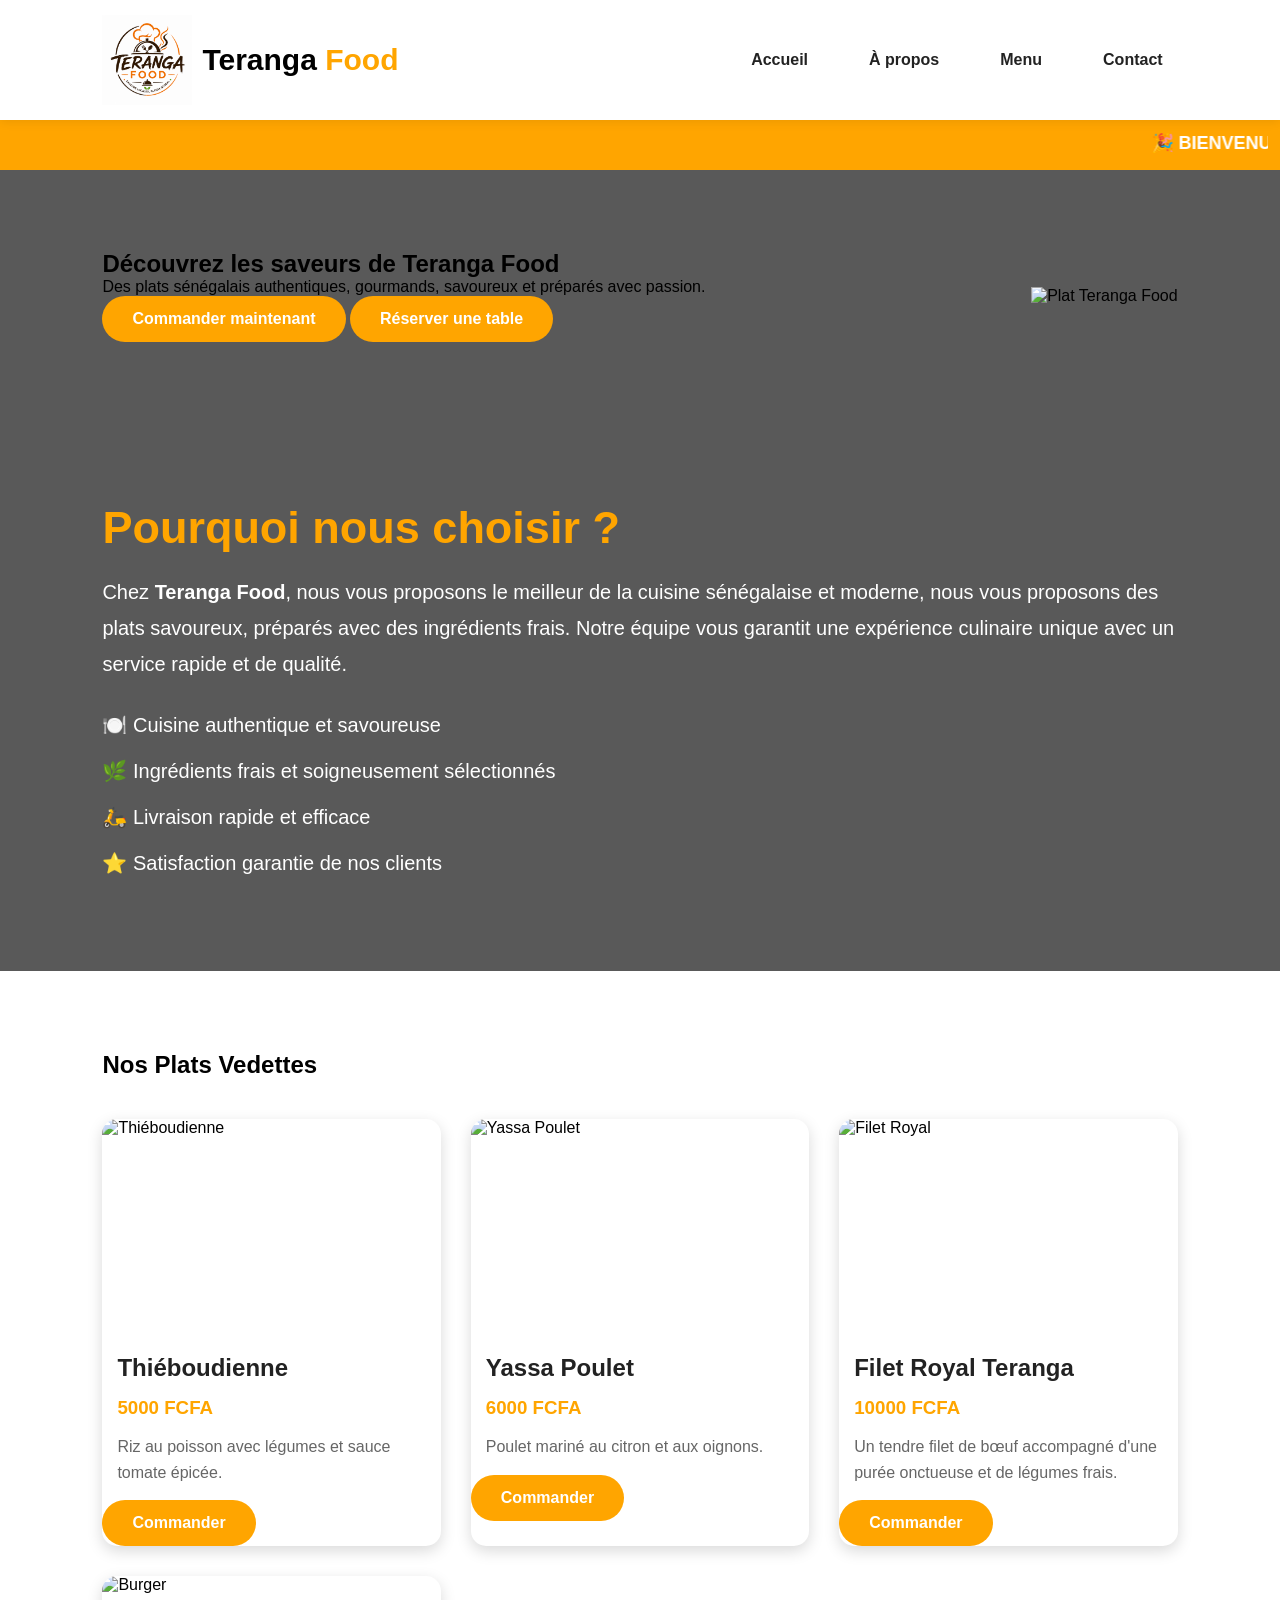
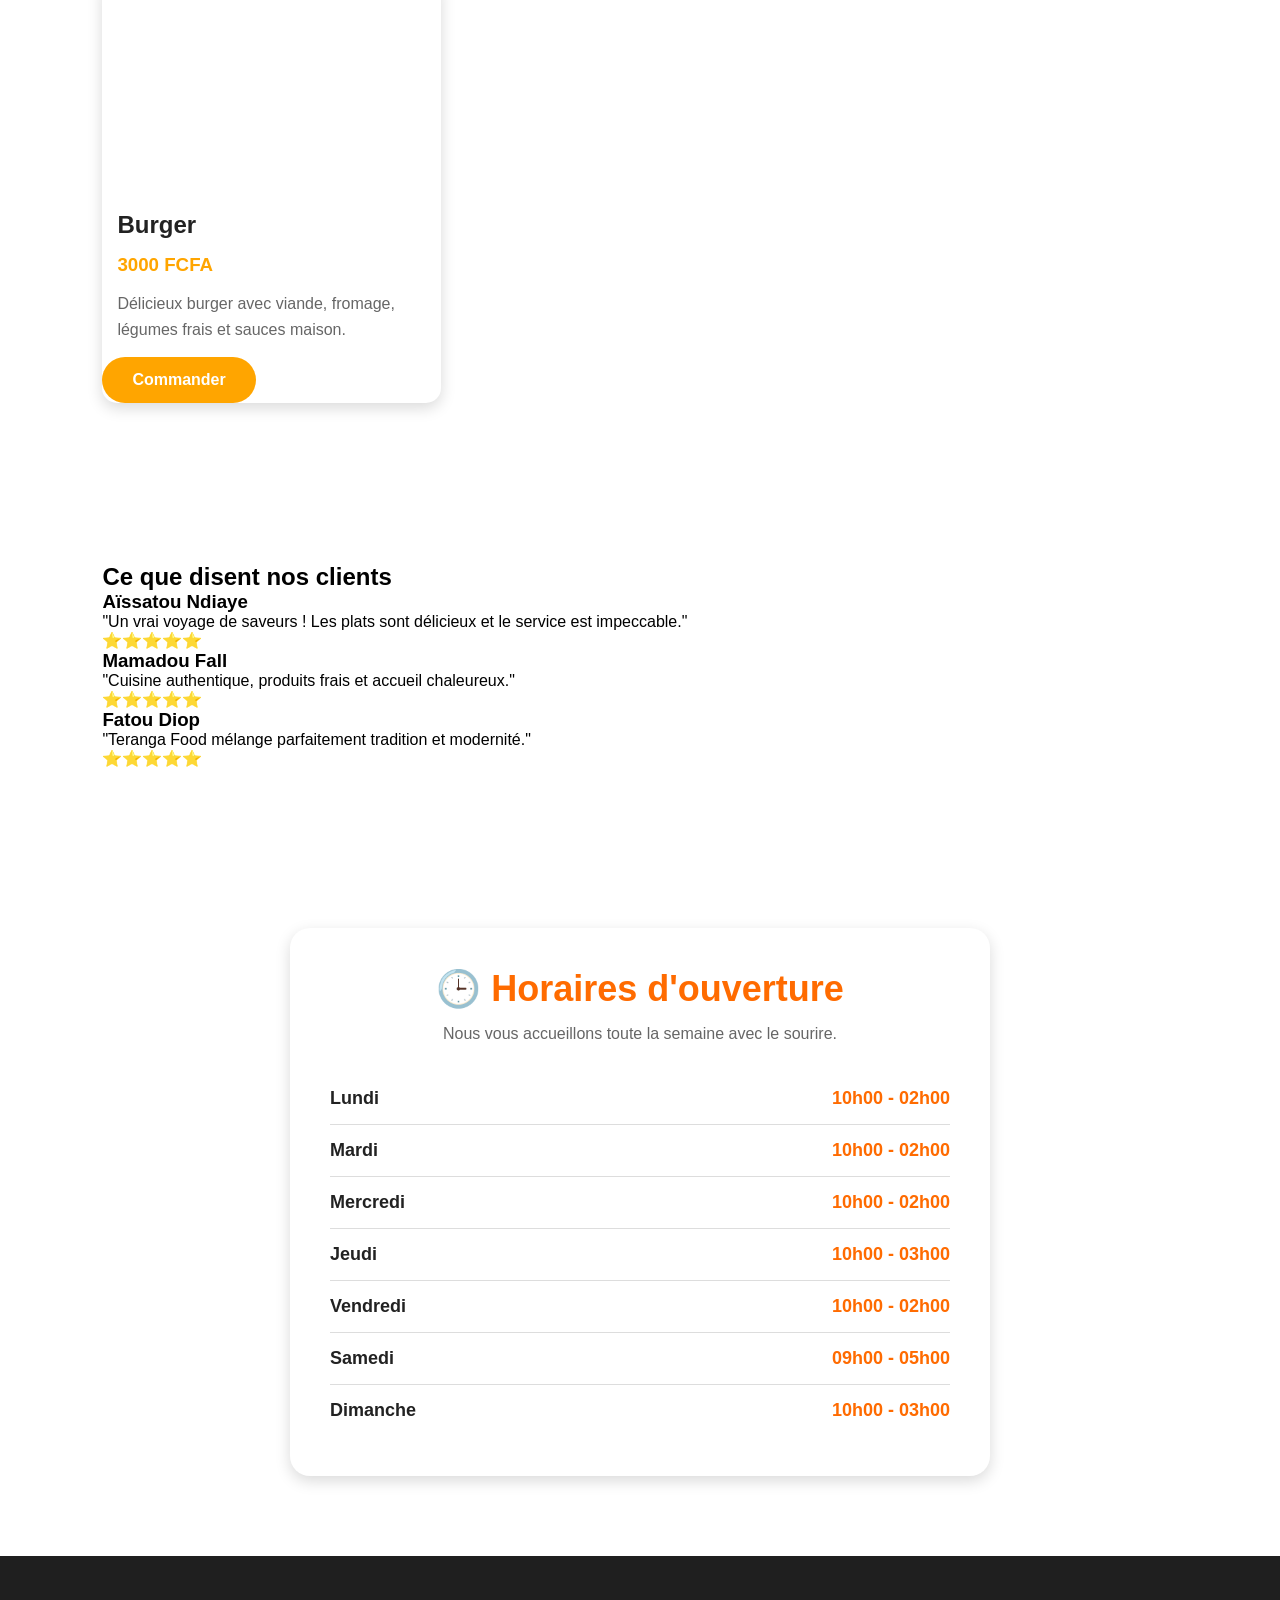
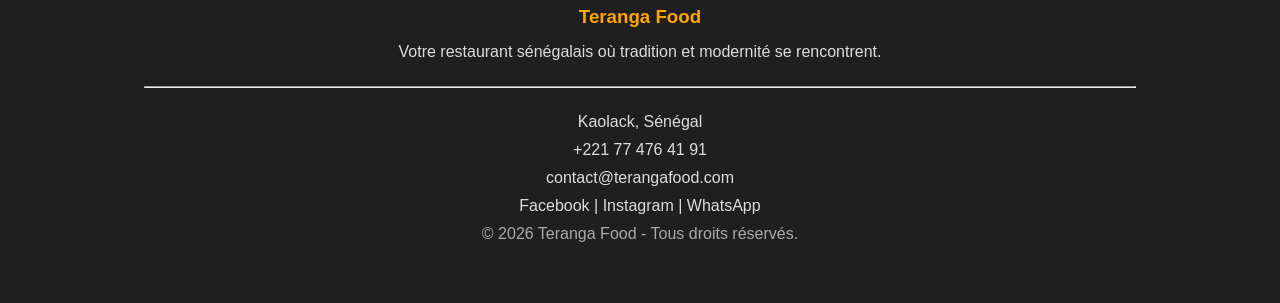
==== commit d354fd10: "Update index.html" ====
--- a/index.html
+++ b/index.html
@@ -18,30 +18,21 @@
         <img src="image/logo.png" alt="Logo Teranga Food">
         <h2>Teranga <span>Food</span></h2>
     </div>
-      <button class="menu-toggle">
     <nav class="liens">
     <i class="fa-solid fa-bars"></i>
         <a href="index.html"><i class="fa-solid fa-house"></i> Accueil</a>
-
         <a href="apropos.html"><i class="fa-solid fa-circle-info"></i> À propos</a>
-
         <a href="menu.html"><i class="fa-solid fa-utensils"></i> Menu</a>
-
         <a href="#contact"><i class="fa-solid fa-phone"></i> Contact</a>
     </nav>
-    </button>
 </header>
 
 <div class="welcome">
     <marquee>🎉 BIENVENUE À TERANGA FOOD 😍</marquee>
 </div>
-
 <section class="hero">
-
     <div class="hero-content">
-
         <h2>Découvrez les saveurs de Teranga Food</h2>
-
         <p>
             Des plats sénégalais authentiques,
             gourmands, savoureux et préparés
--- a/css/style.css
+++ b/css/style.css
@@ -47,7 +47,6 @@
     align-items:center;
     padding:15px 8%;
 }
-
 .logo{
     display:flex;
     align-items:center;
@@ -70,6 +69,7 @@
     display:flex;
     align-items:center;
     gap:25px;
+    
 }
 
 .liens a{
@@ -420,7 +420,7 @@
 @media (max-width:768px){
 
     .entete{
-        flex-direction:column;
+        flex-direction:row;
         text-align:center;
         gap:15px;
     }
@@ -487,7 +487,7 @@
     }
 
     .liens{
-        flex-direction:column;
+        flex-direction:row;
         width:100%;
     }
 
@@ -503,19 +503,16 @@
         flex-direction:column;
         gap:25px;
     }
-
     .image img,
     .hero-image img{
         width:90%;
         max-width:300px;
     }
-
     .cards,
     .membres,
     .cartes{
         grid-template-columns:1fr;
     }
-
     .stat-box{
         width:100%;
         max-width:280px;
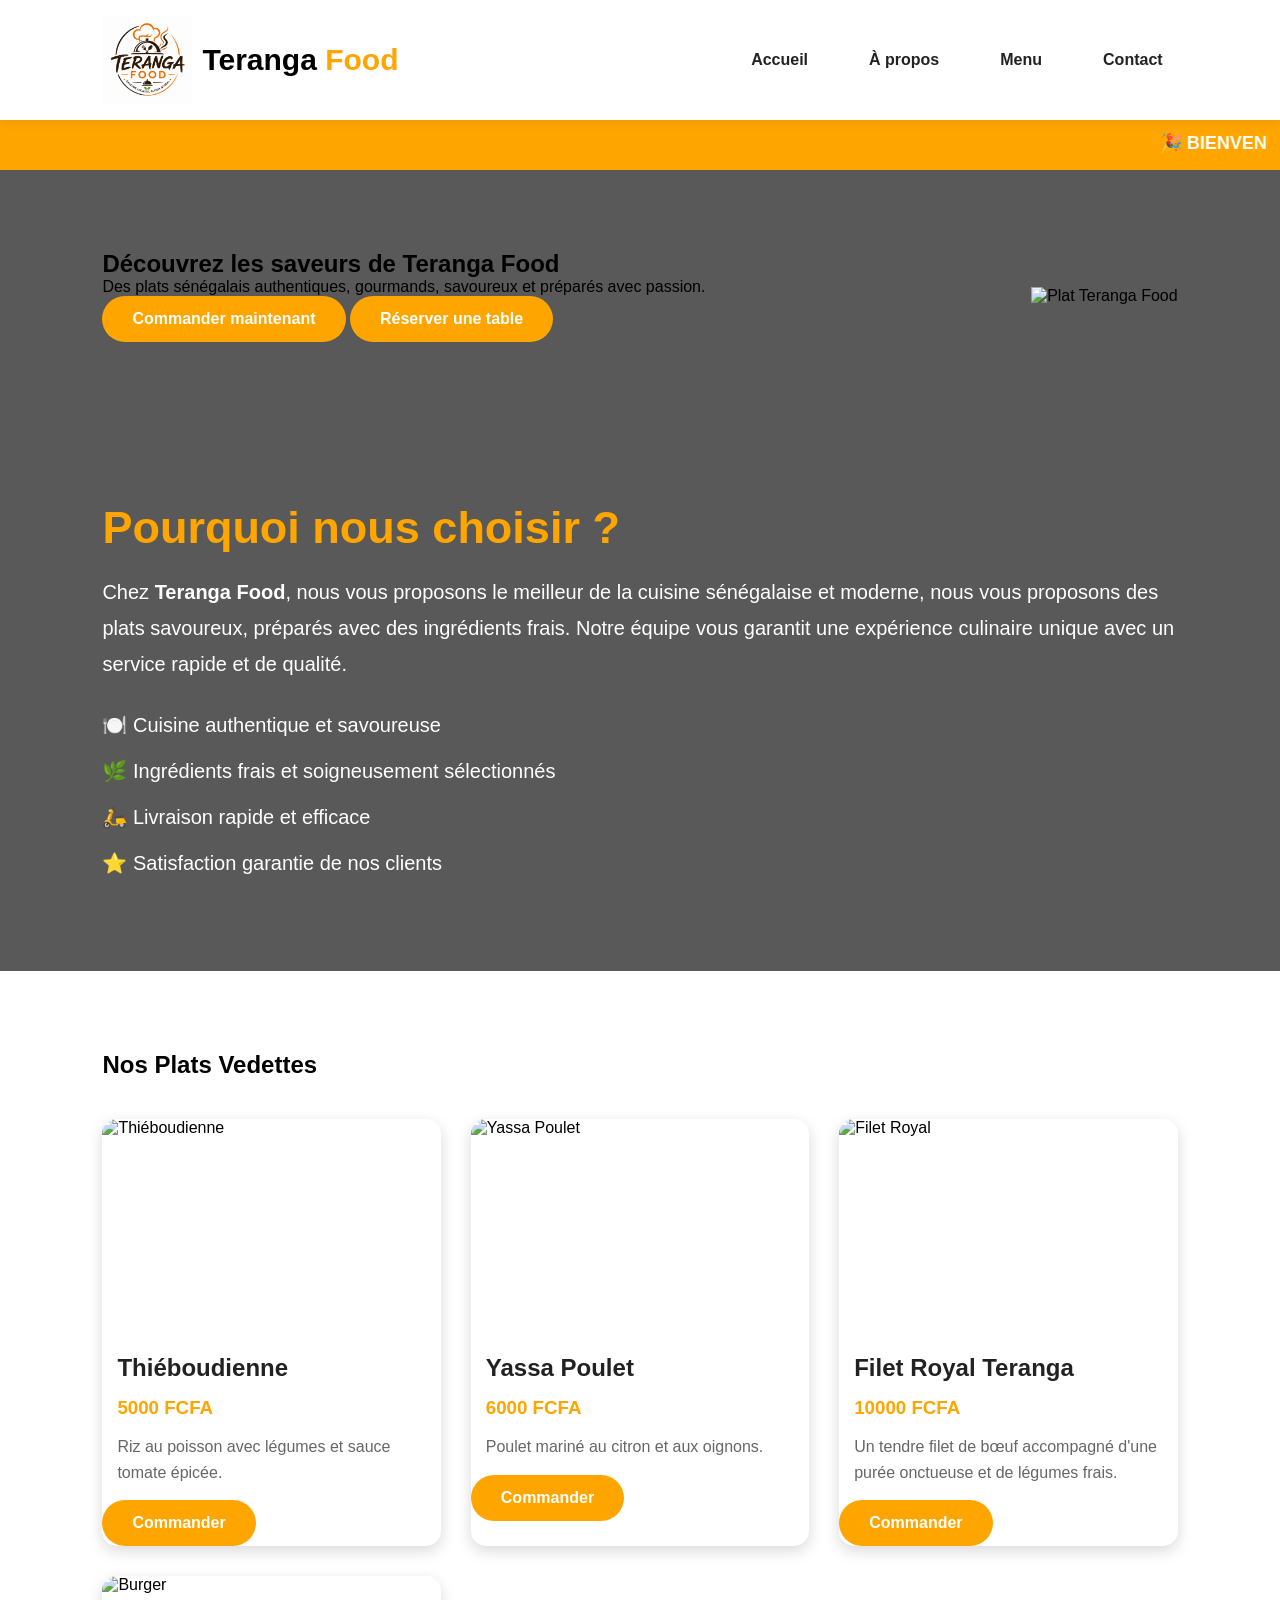
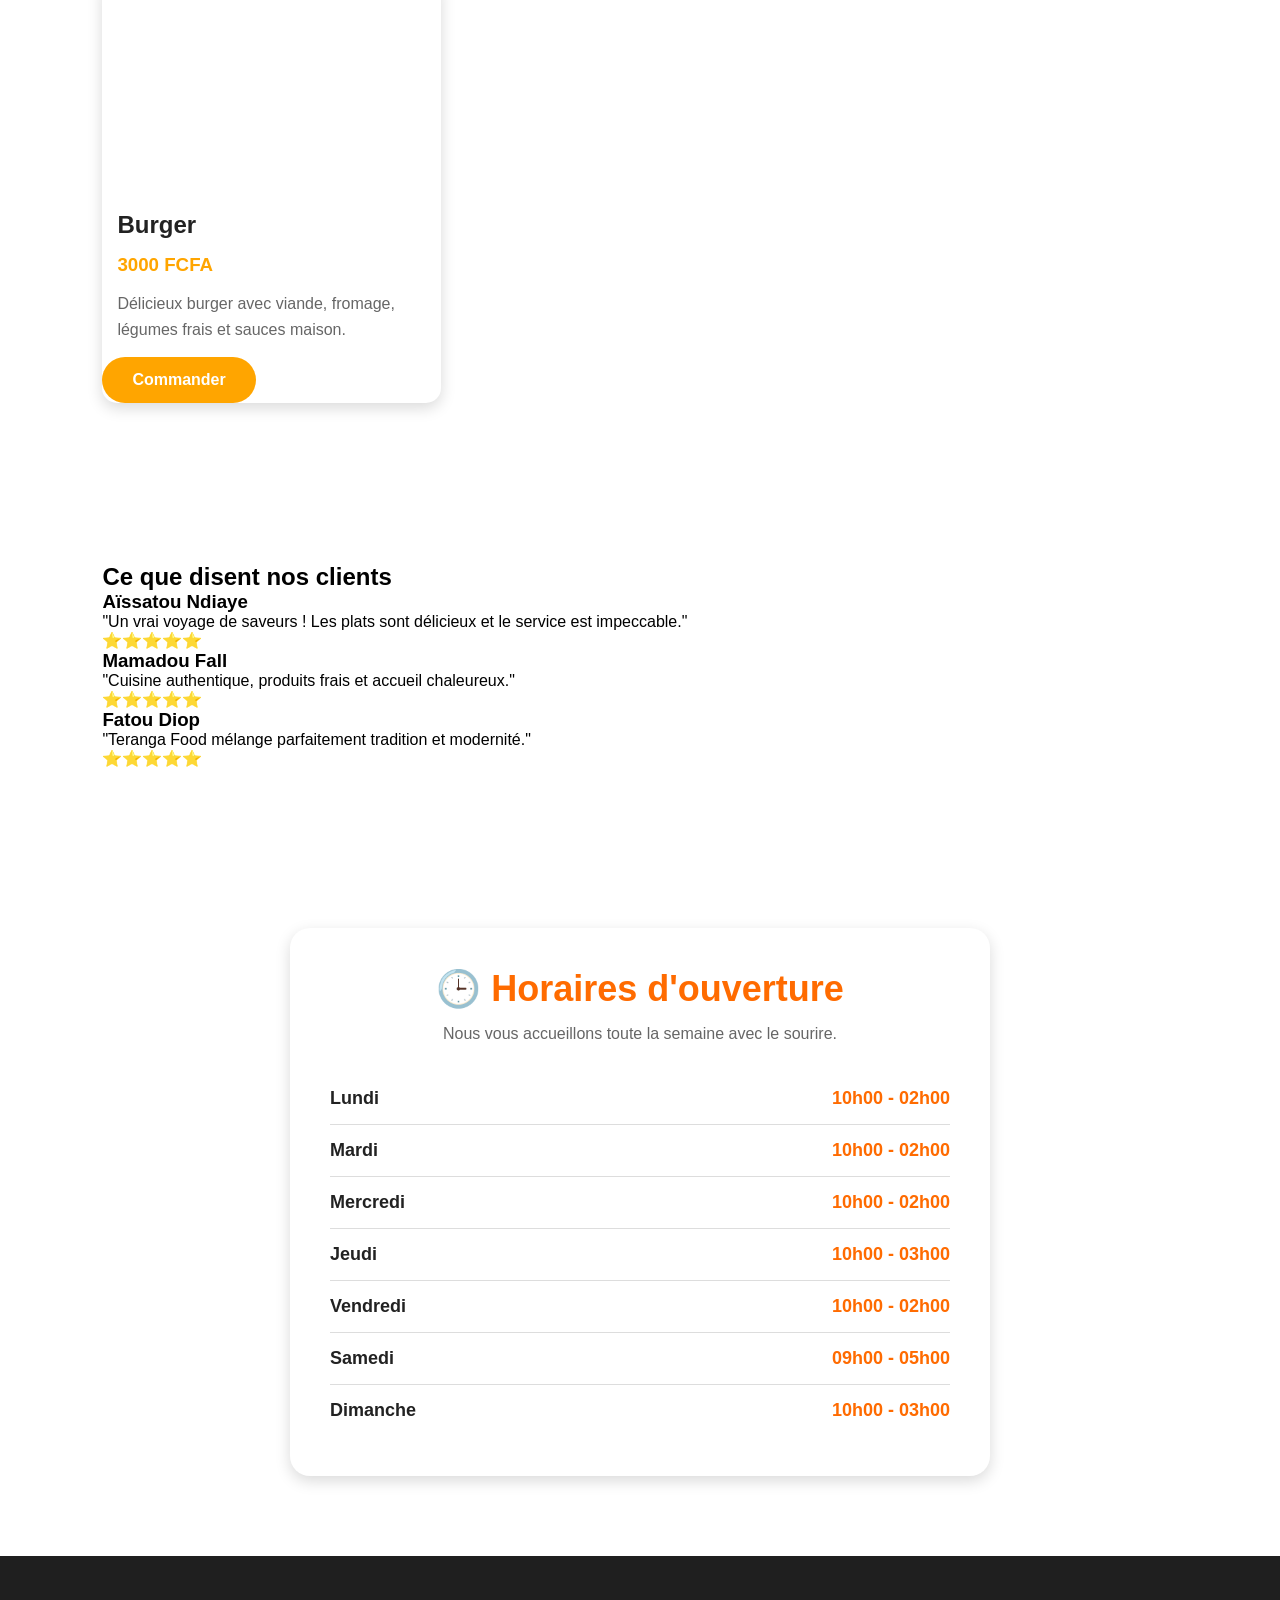
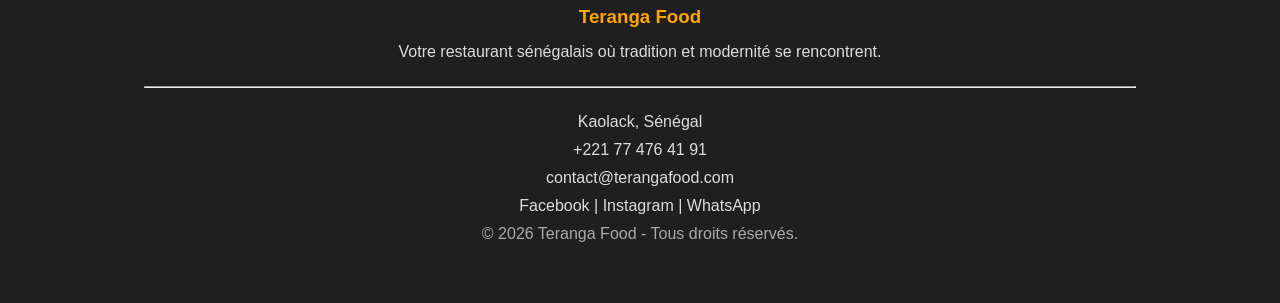
==== commit f58b5eea: "Update index.html" ====
--- a/index.html
+++ b/index.html
@@ -19,14 +19,12 @@
         <h2>Teranga <span>Food</span></h2>
     </div>
     <nav class="liens">
-    <i class="fa-solid fa-bars"></i>
         <a href="index.html"><i class="fa-solid fa-house"></i> Accueil</a>
         <a href="apropos.html"><i class="fa-solid fa-circle-info"></i> À propos</a>
         <a href="menu.html"><i class="fa-solid fa-utensils"></i> Menu</a>
         <a href="#contact"><i class="fa-solid fa-phone"></i> Contact</a>
     </nav>
 </header>
-
 <div class="welcome">
     <marquee>🎉 BIENVENUE À TERANGA FOOD 😍</marquee>
 </div>
--- a/css/style.css
+++ b/css/style.css
@@ -7,7 +7,6 @@
 html{
     scroll-behavior:smooth;
 }
-
 body{
     font-family:Arial, Helvetica, sans-serif;
     overflow-x:hidden;
@@ -75,7 +74,7 @@
 .liens a{
     color:#222;
     display:flex;
-    align-items:center;
+    align-items:left;
     gap:6px;
     font-weight:bold;
     transition:.3s;
@@ -120,12 +119,14 @@
 .hero .texte h2{
     font-size:50px;
     margin-bottom:20px;
+    color:orange;
 }
 
 .hero .texte p{
     font-size:20px;
     line-height:1.8;
     margin-bottom:30px;
+    color:white;
 }
 .services{
     display:flex;
@@ -424,12 +425,15 @@
         text-align:center;
         gap:15px;
     }
-
     .liens{
+
+        display:flex;
+        flex-direction:row;
         justify-content:center;
+        gap:10px;
         flex-wrap:wrap;
-    }
-
+
+    }
     .hero,
     .services,
     .histoire,
